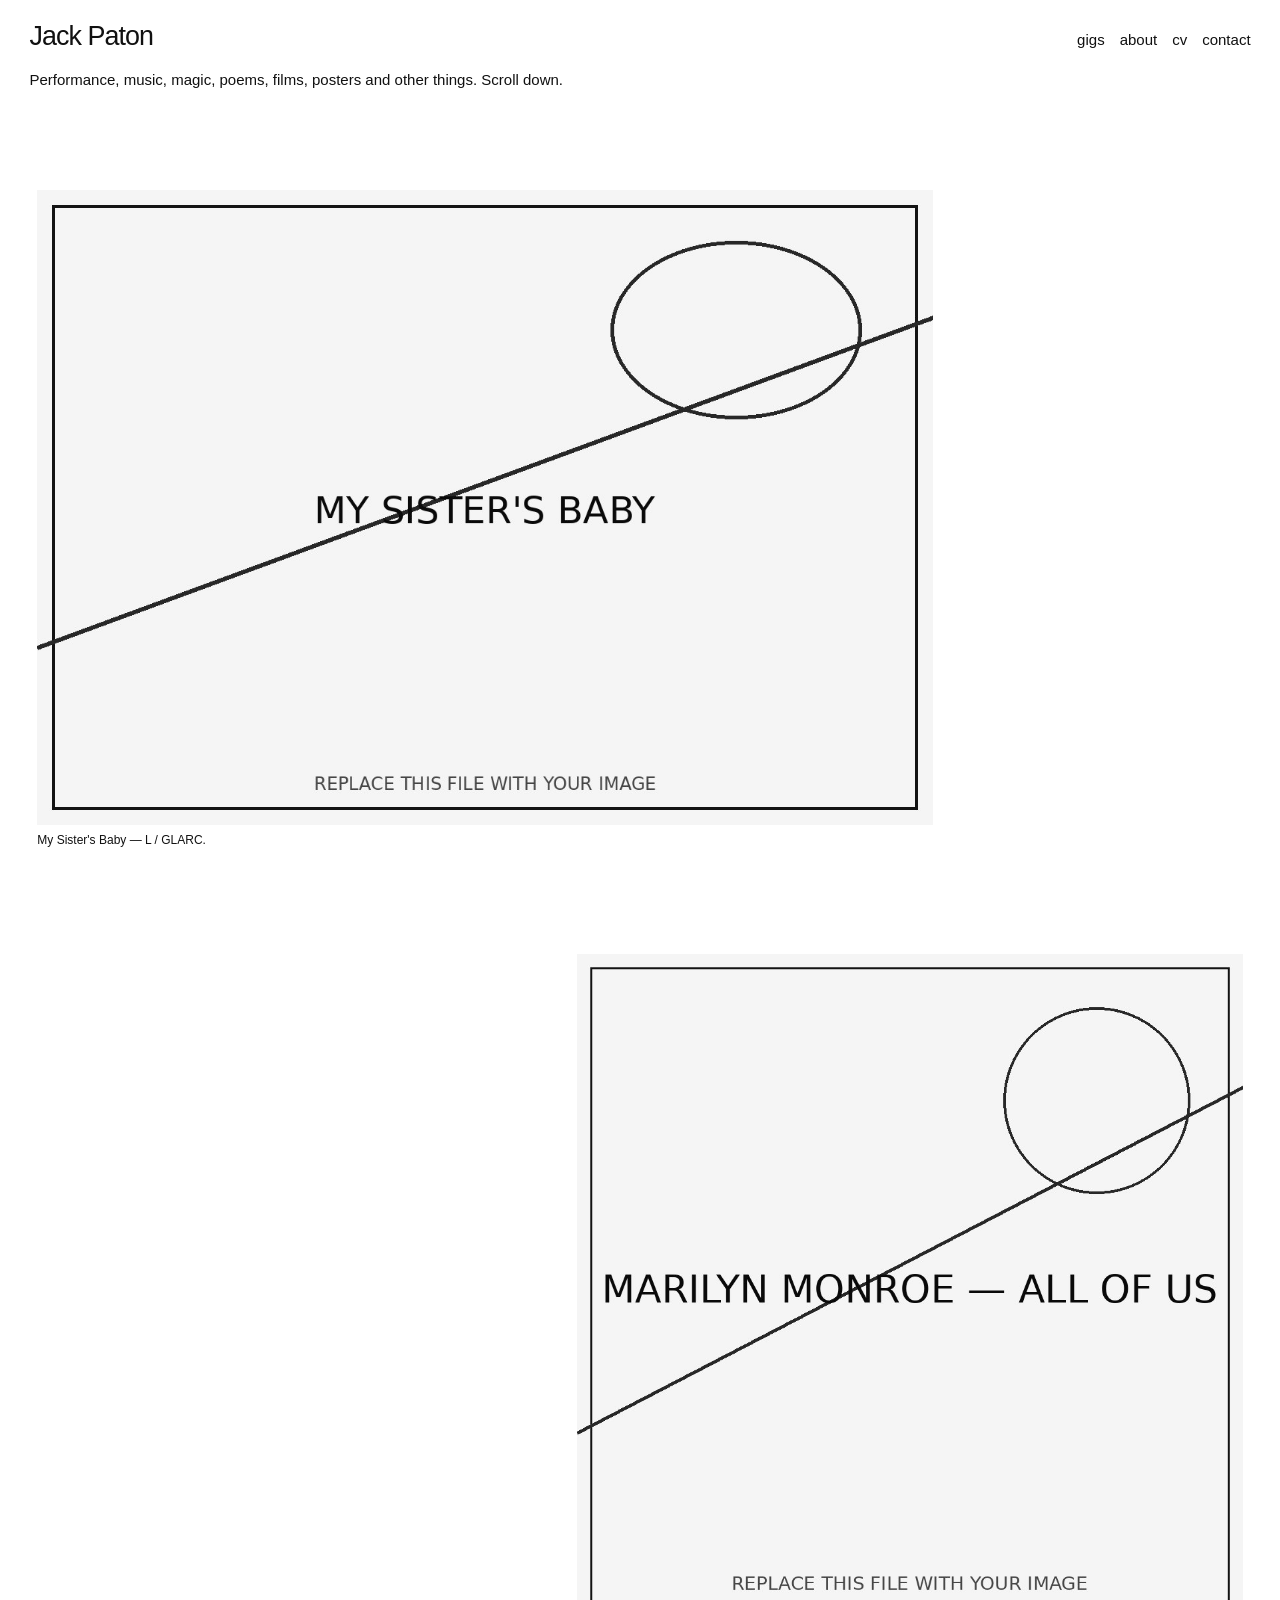
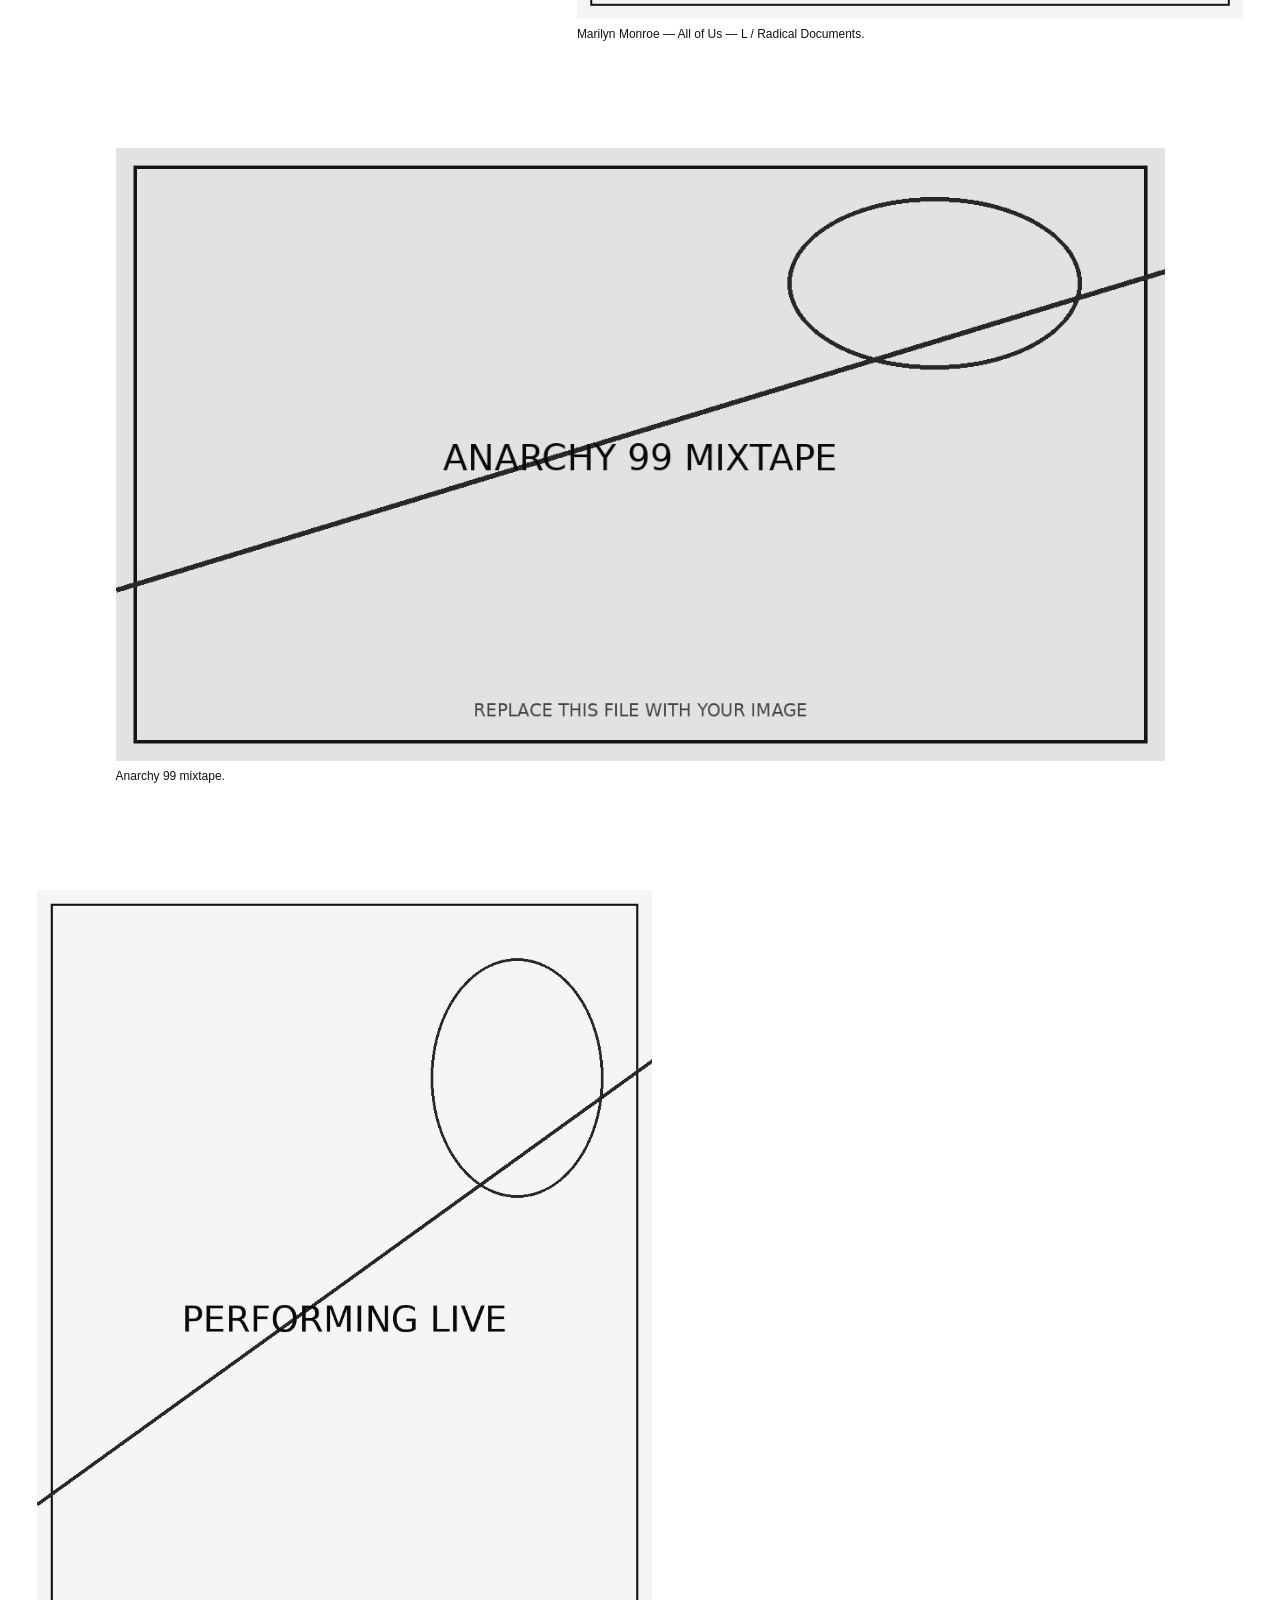
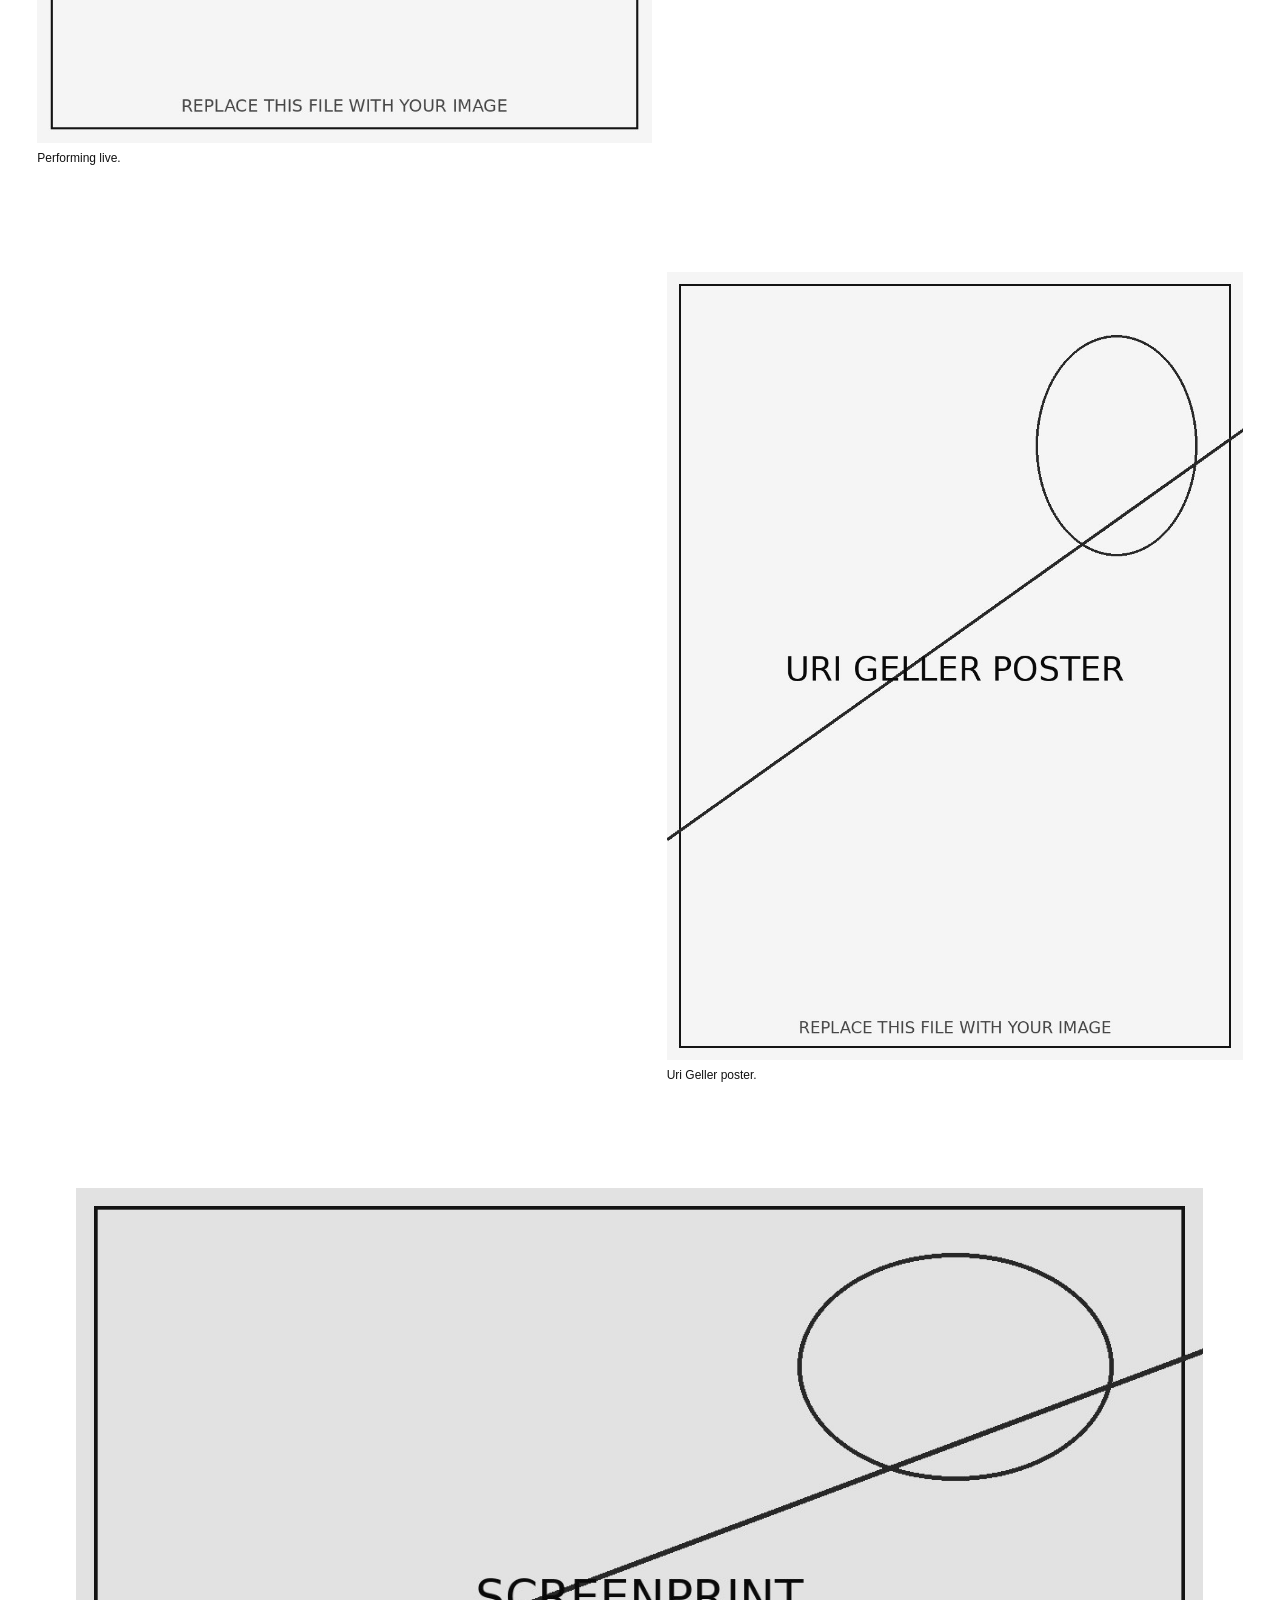
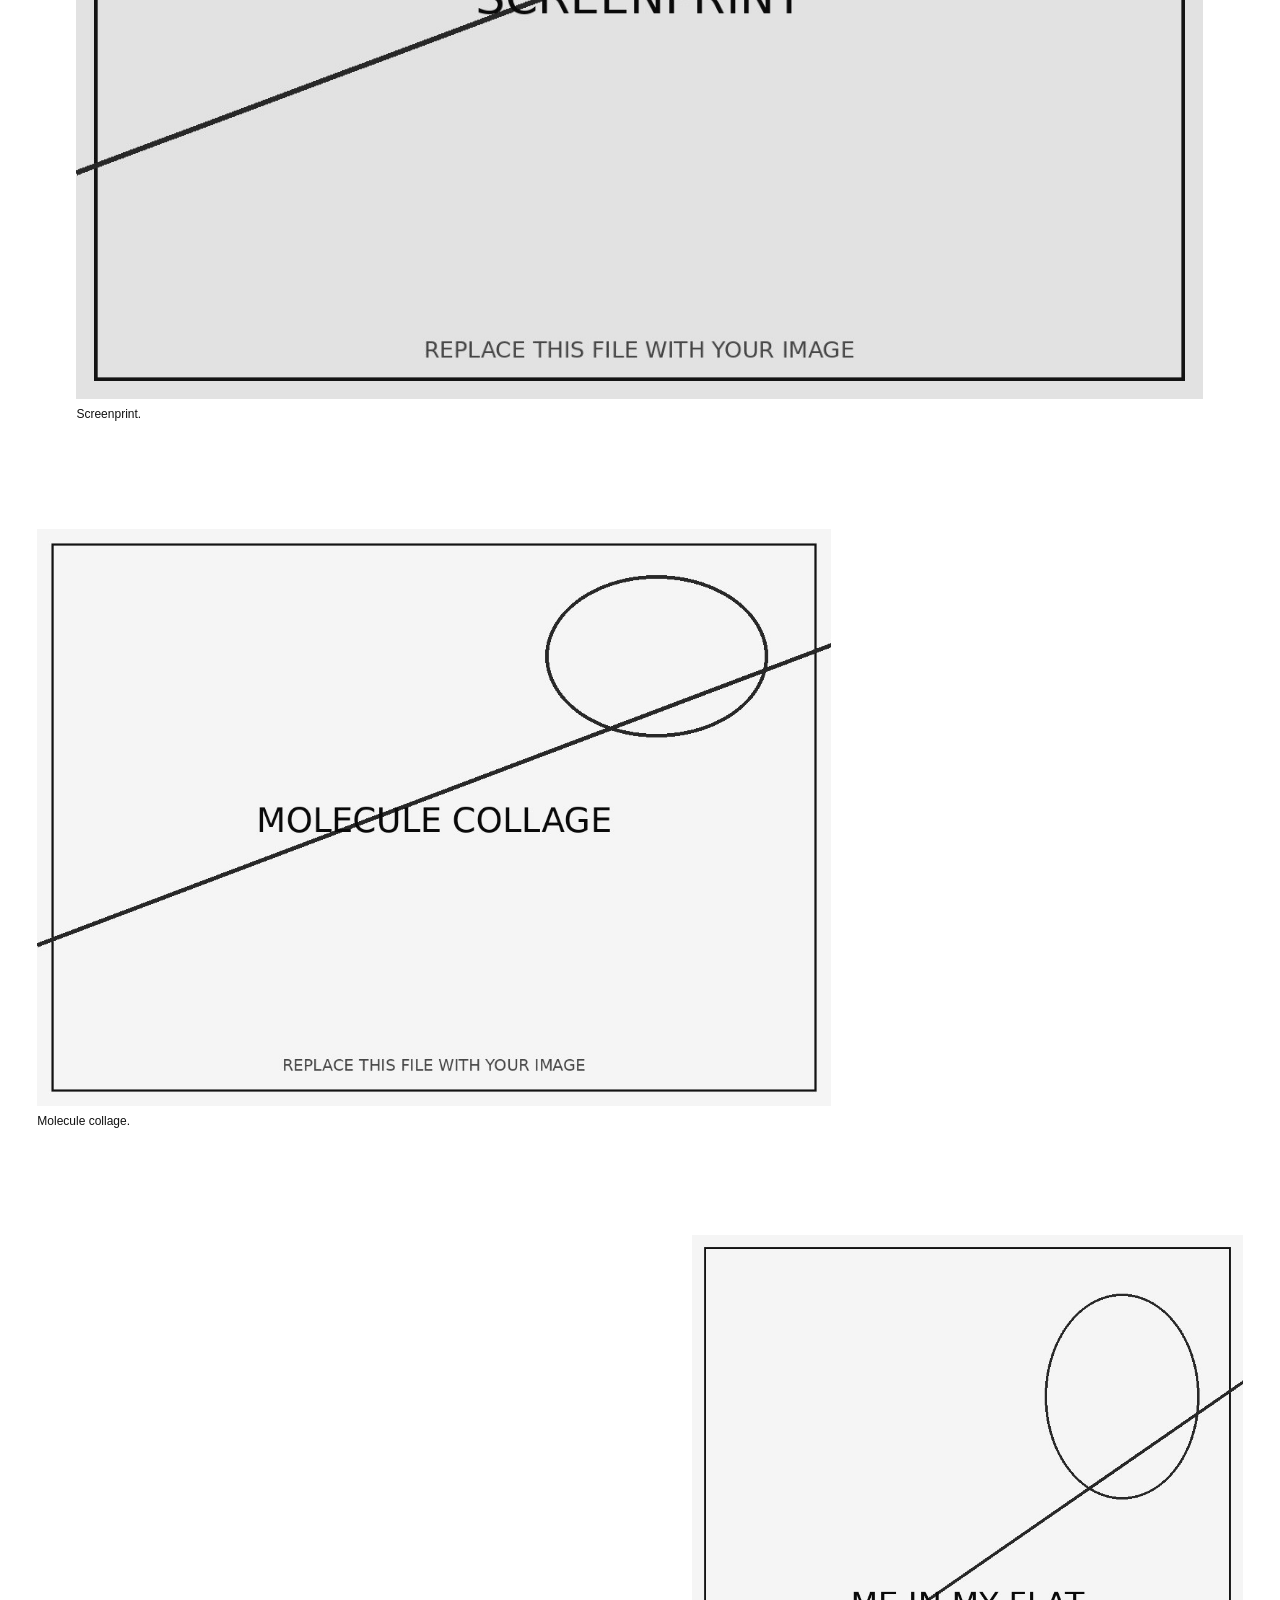
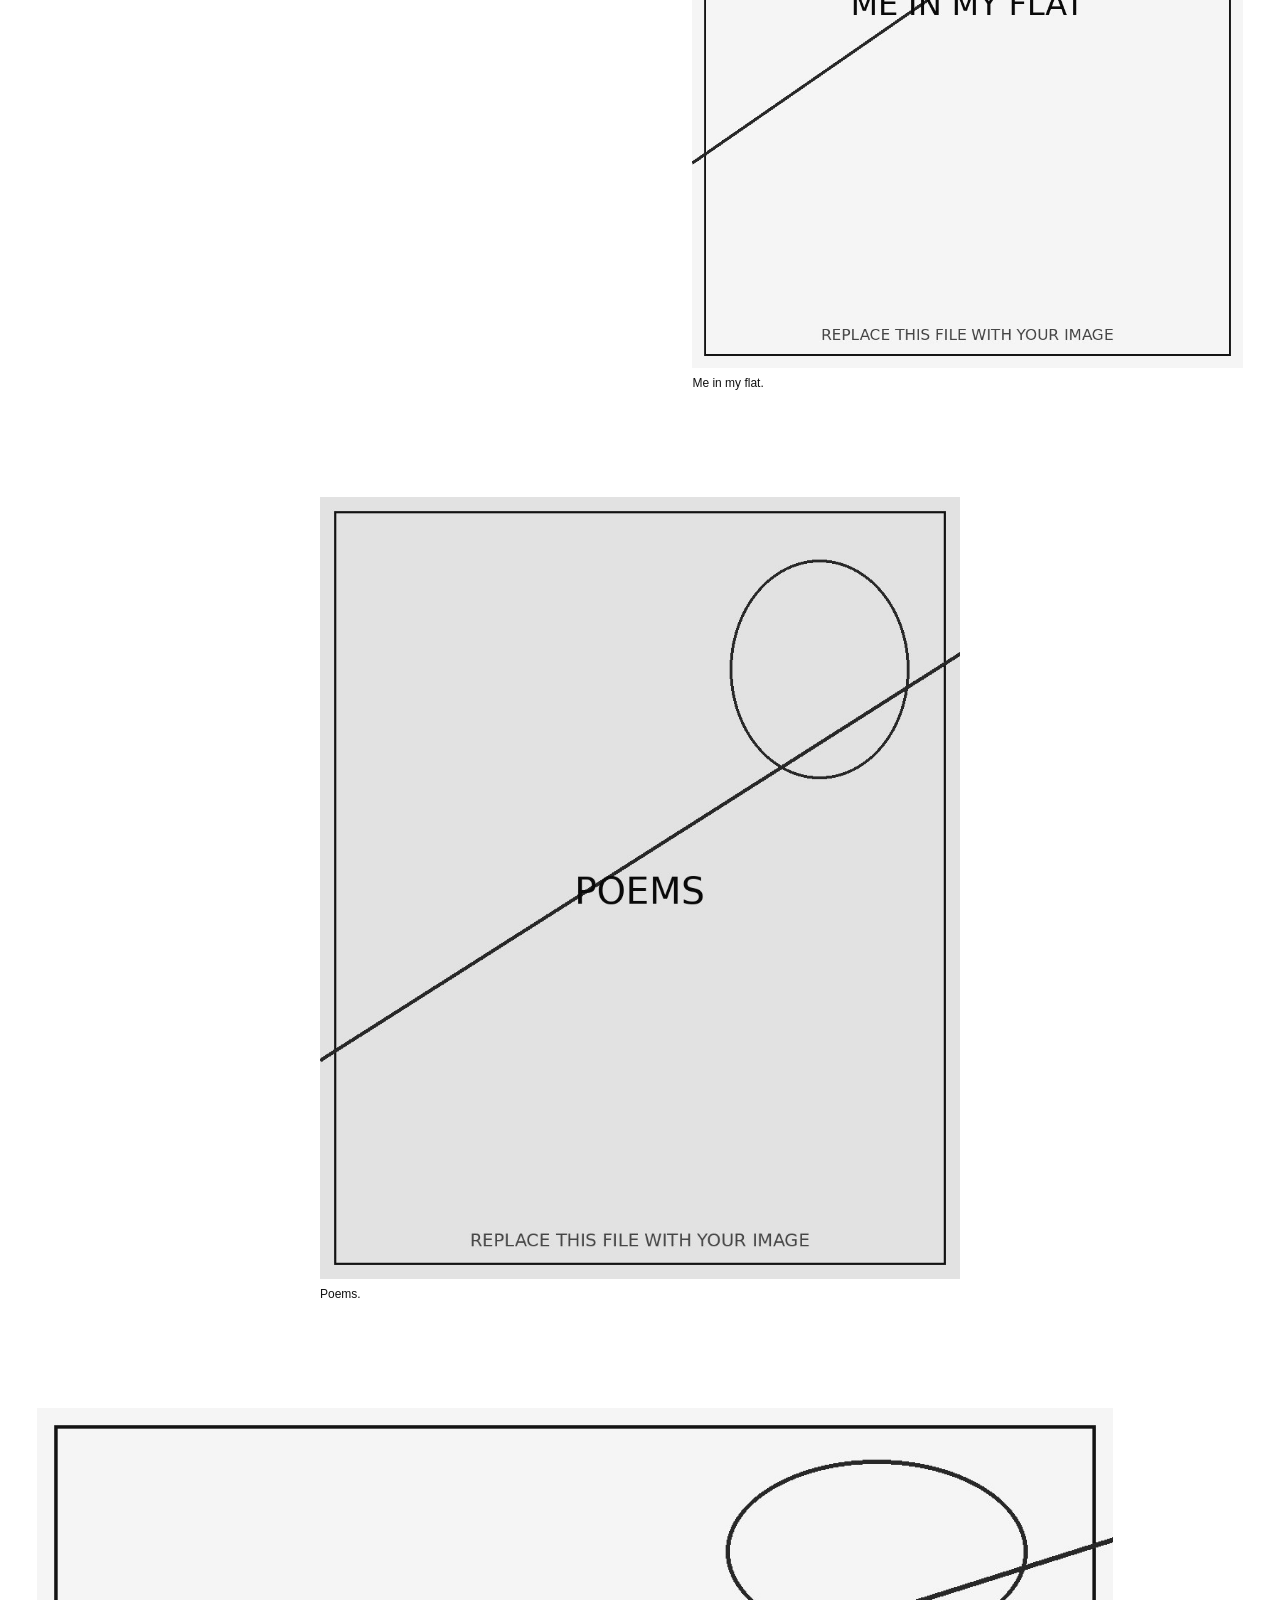
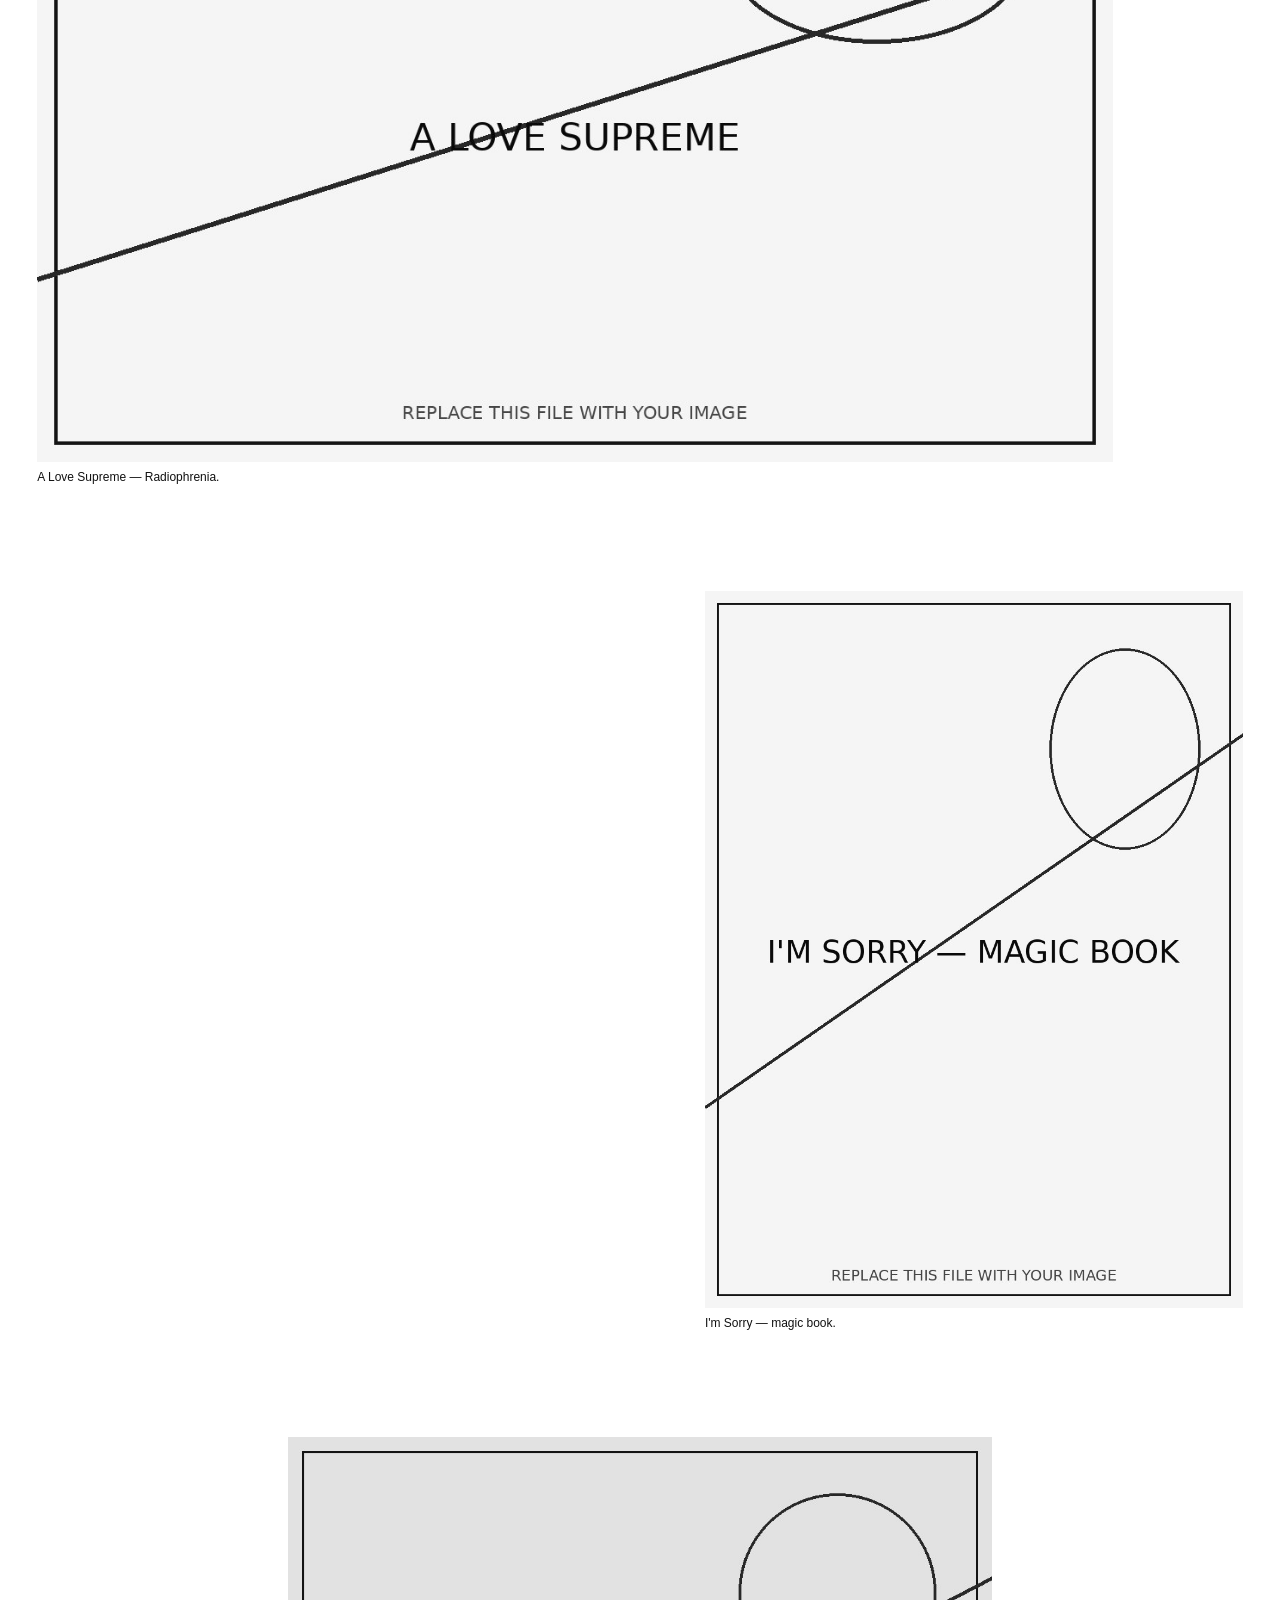
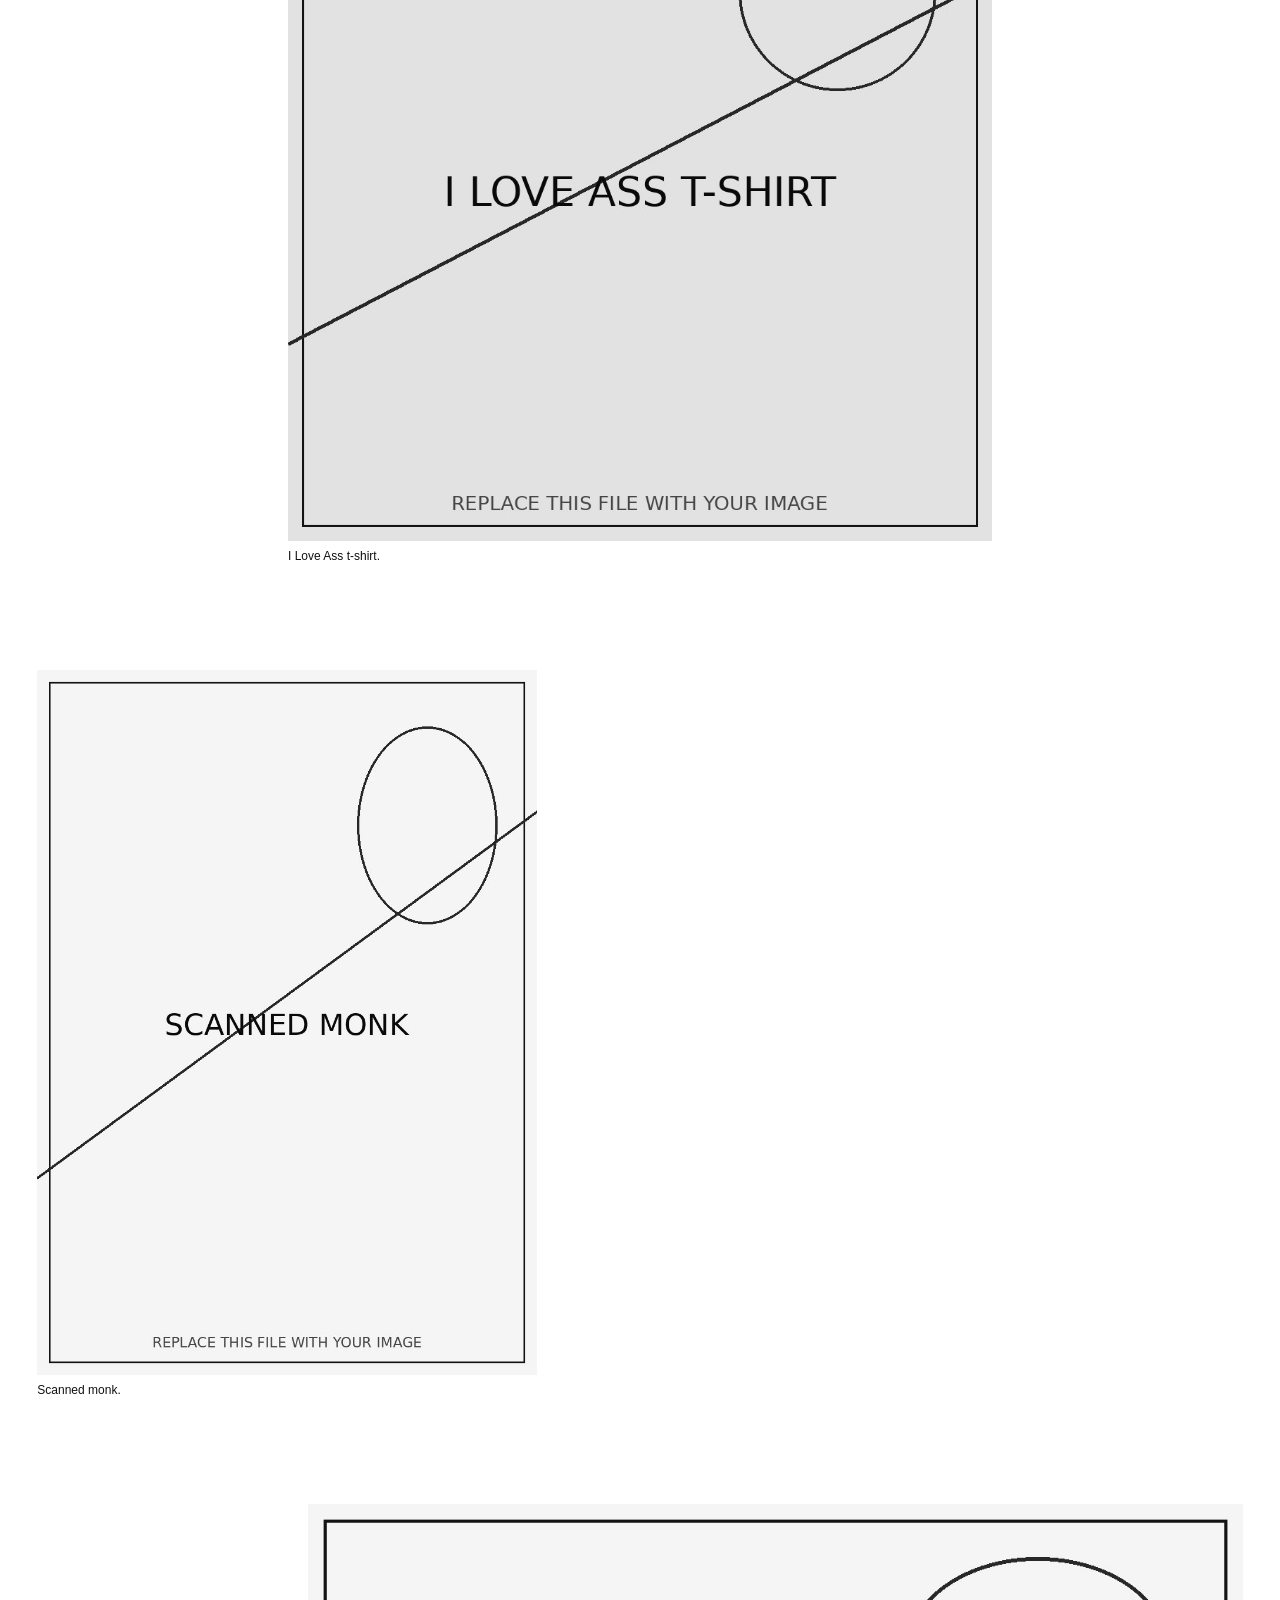
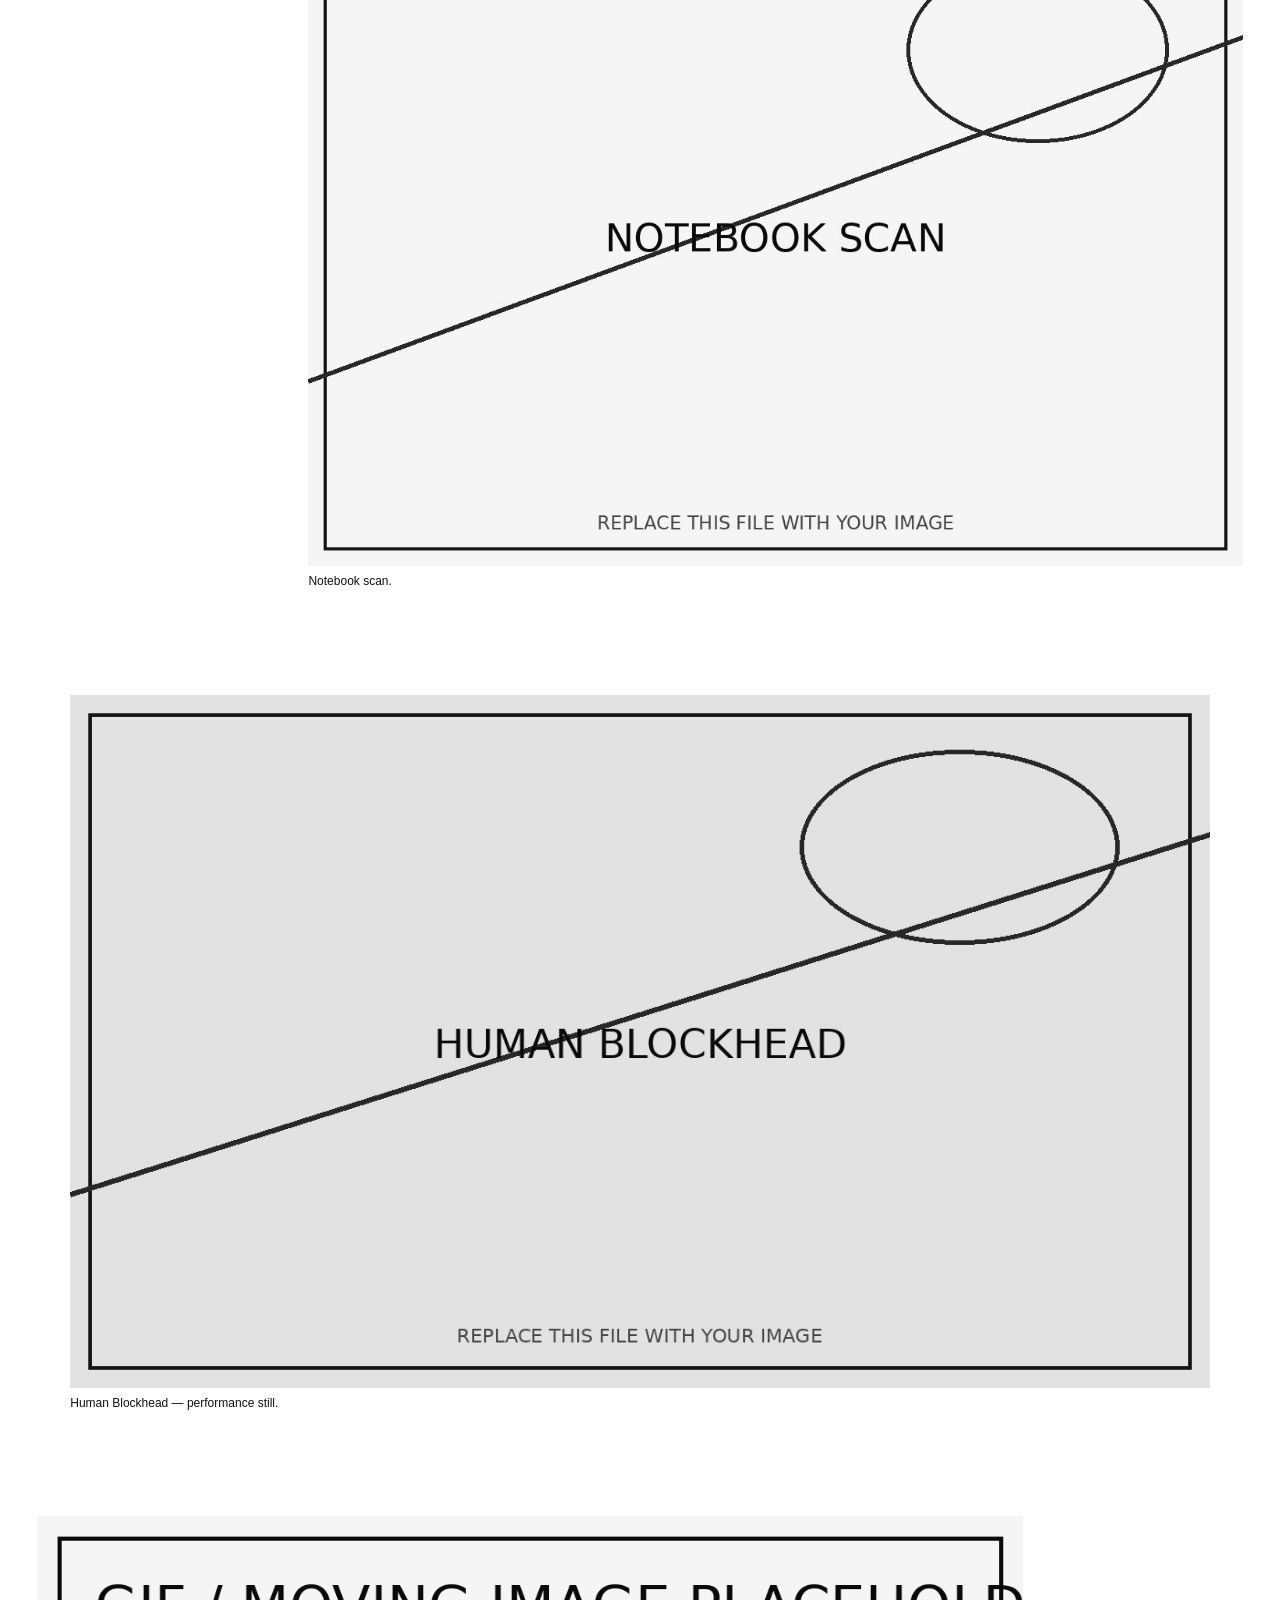
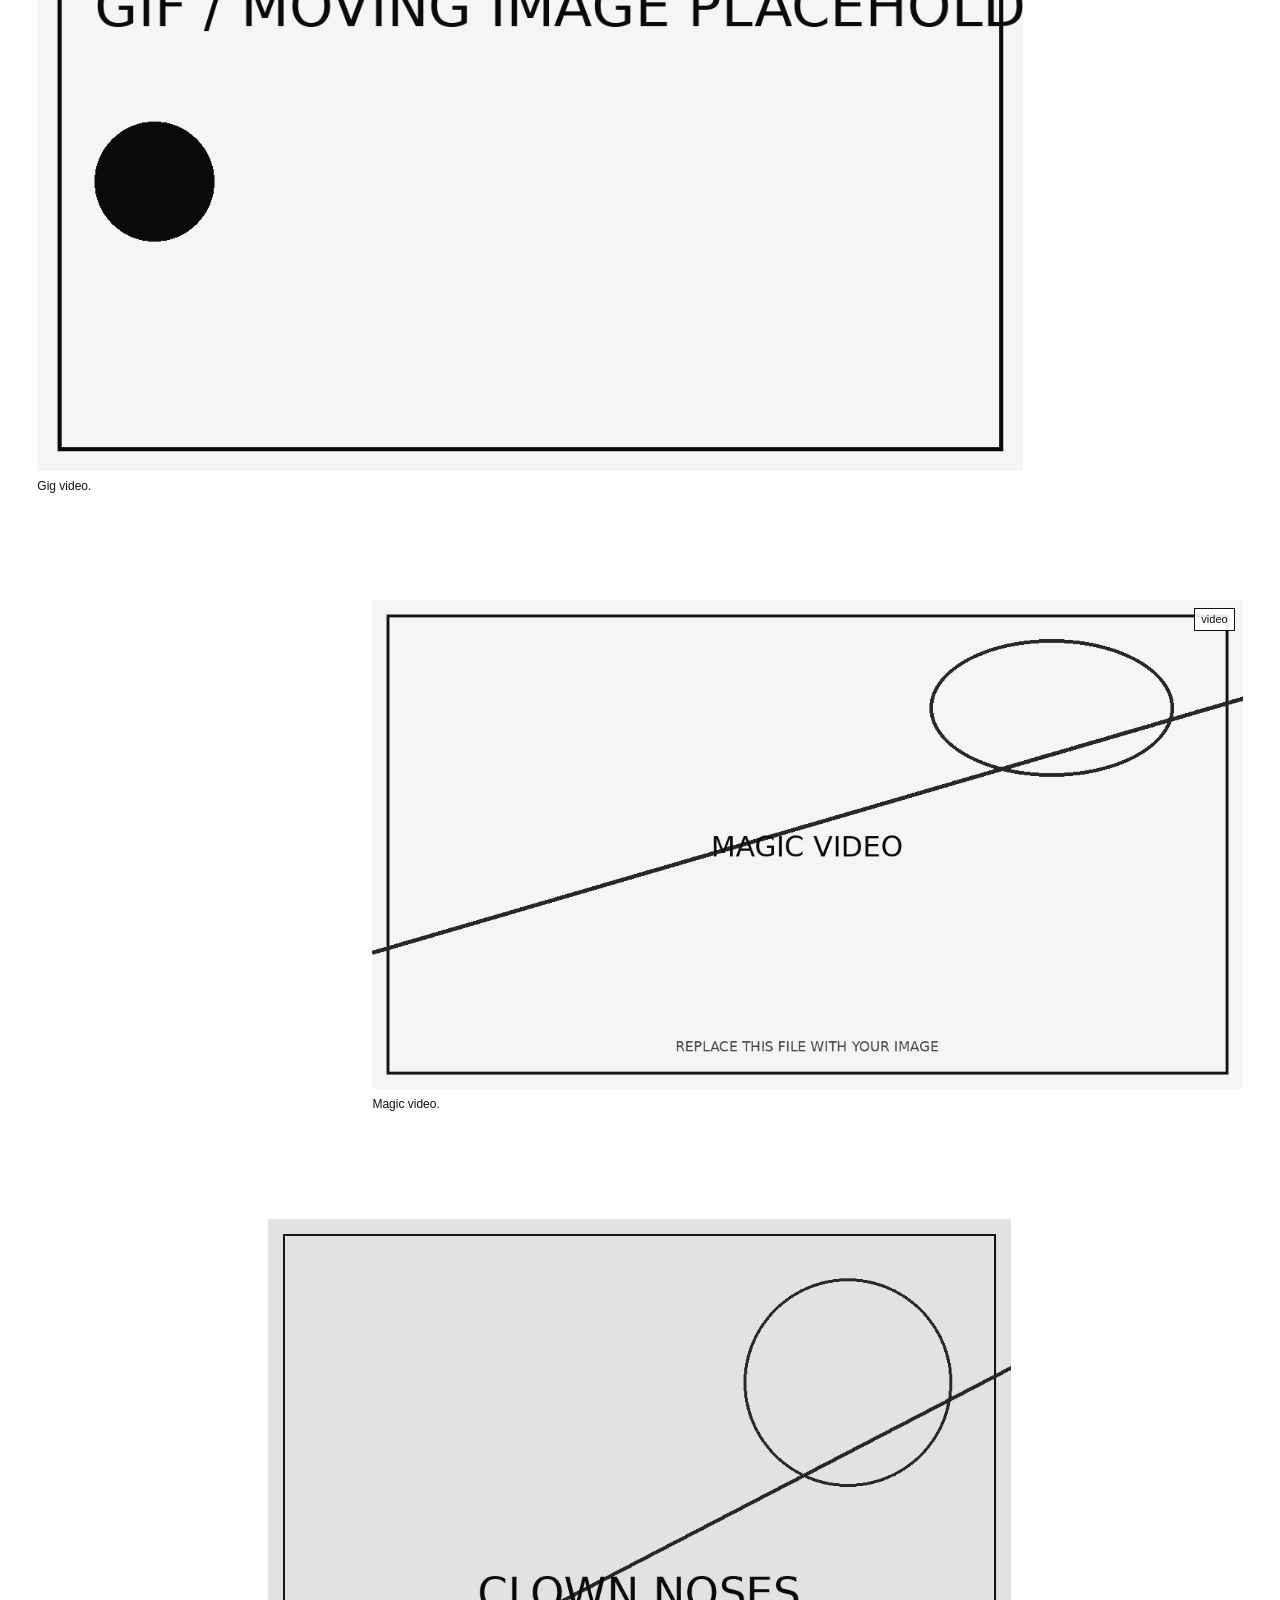
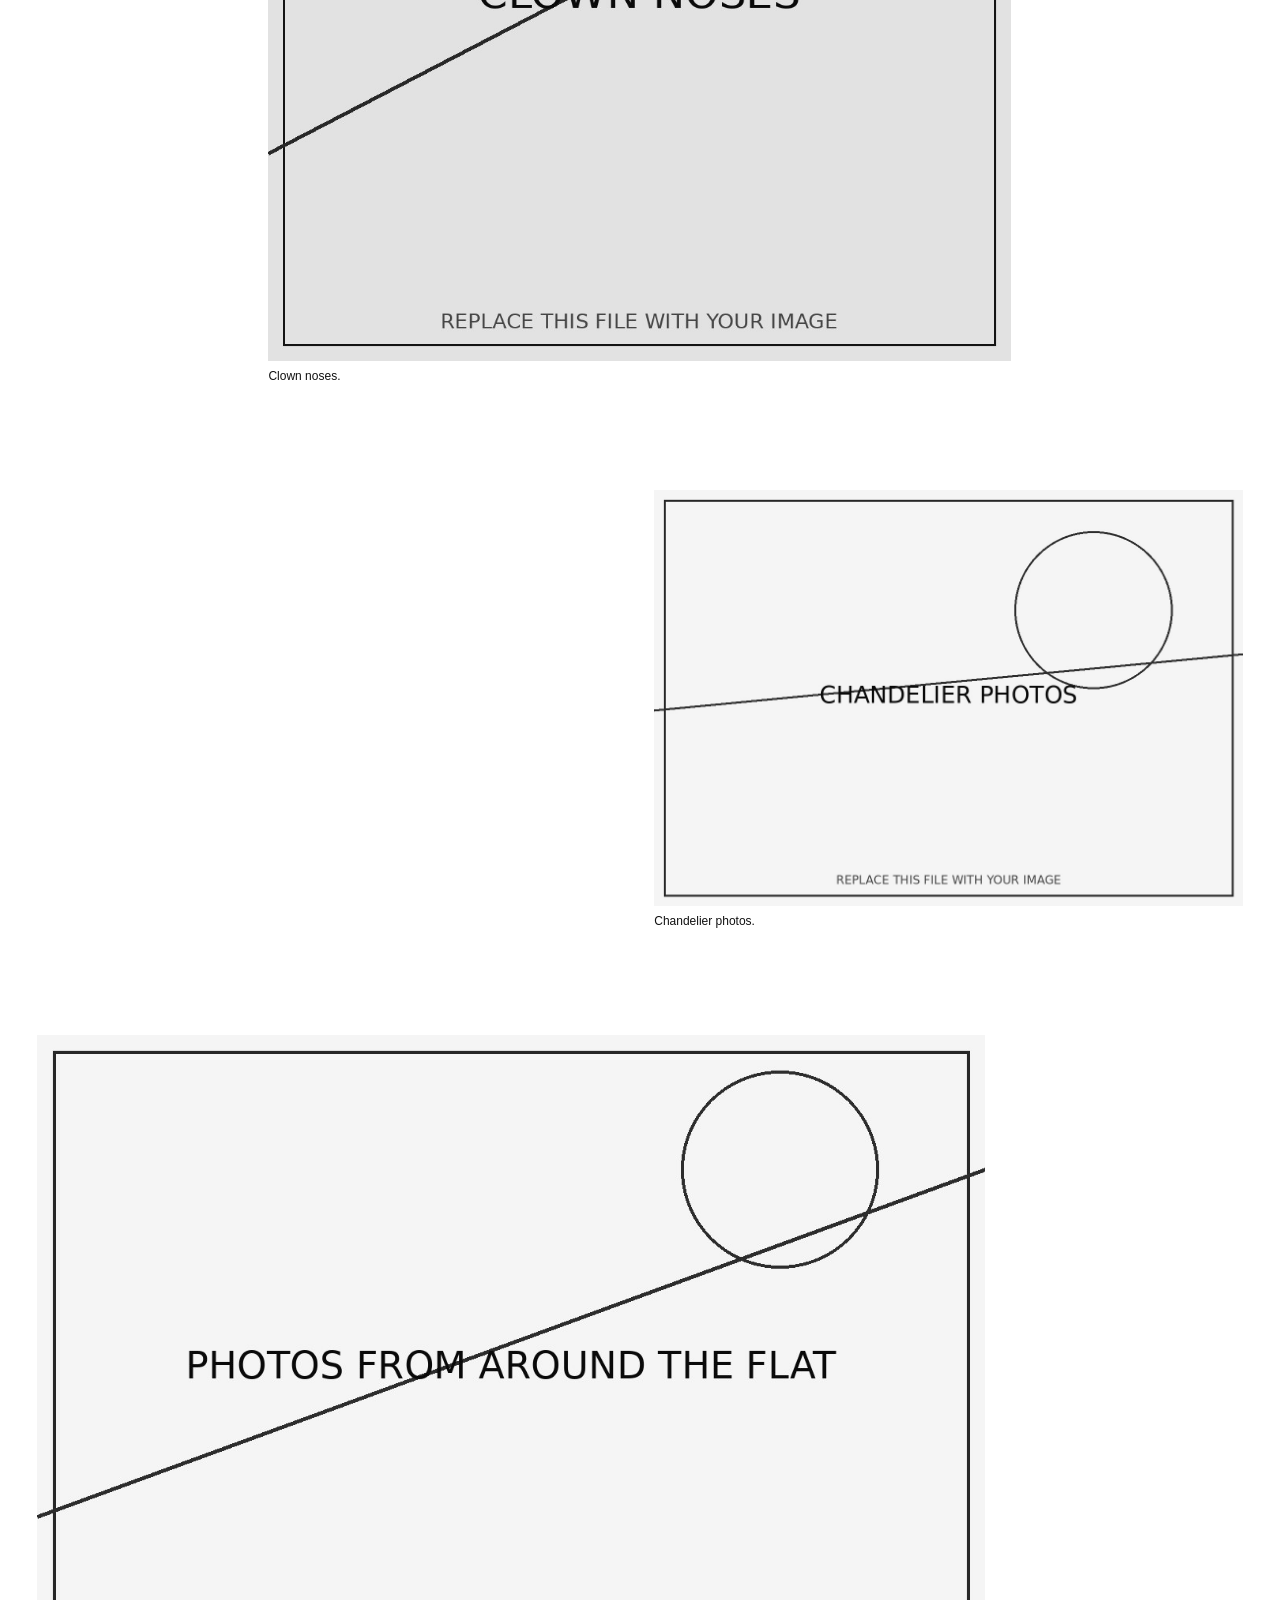
==== index.html @ 3c00ed08 "Add files via upload" ====
<!doctype html>
<html lang="en">
<head>
  <meta charset="utf-8">
  <meta name="viewport" content="width=device-width, initial-scale=1">
  <meta name="description" content="Jack Paton — performance, music, magic, images and printed matter.">
  <title>Jack Paton</title>
  <link rel="icon" href="assets/favicon.png">
  <link rel="stylesheet" href="styles.css">
</head>
<body id="top">
  <header class="site-head">
    <a class="site-name" href="index.html" aria-current="page">Jack Paton</a>
    <nav class="site-nav" aria-label="Main navigation">
      <a href="gigs.html">gigs</a>
      <a href="about.html">about</a>
      <a href="cv.html">cv</a>
      <a href="mailto:YOUR-EMAIL-HERE">contact</a>
    </nav>
  </header>

  <main>
    <section class="intro">
      <p>Performance, music, magic, poems, films, posters and other things. Scroll down.</p>
    </section>
    <section id="portfolio-canvas" class="portfolio-canvas" aria-label="Selected work"></section>
  </main>

  <footer class="footer"><span>© <span data-year></span> Jack Paton</span><a href="#top">back to top</a></footer>
  <script src="layout.js"></script>
  <script src="site.js"></script>
</body>
</html>
---- styles.css ----
:root {
  --paper: #fff;
  --ink: #111;
  --muted: #686868;
  --gutter: clamp(14px, 2.3vw, 34px);
}
* { box-sizing: border-box; }
html { scroll-behavior: smooth; }
body { margin:0; background:var(--paper); color:var(--ink); font-family:Arial,Helvetica,sans-serif; font-size:15px; line-height:1.35; }
a { color:inherit; text-decoration-thickness:1px; text-underline-offset:3px; }
a:hover { text-decoration-style:wavy; }
img { display:block; max-width:100%; height:auto; }
.site-head { display:flex; align-items:baseline; justify-content:space-between; gap:25px; padding:18px var(--gutter) 8px; }
.site-name { font-size:clamp(19px,2.1vw,31px); font-weight:400; text-decoration:none; letter-spacing:-.035em; white-space:nowrap; }
.site-nav { display:flex; flex-wrap:wrap; gap:8px 15px; justify-content:flex-end; }
.site-nav a { text-decoration:none; border-bottom:1px solid transparent; }
.site-nav a:hover,.site-nav a[aria-current="page"] { border-bottom-color:currentColor; }
.intro { padding:8px var(--gutter) 28px; max-width:650px; }
.intro p { margin:0; }
.portfolio-canvas { position:relative; width:100%; height:calc(var(--design-ratio) * 100cqw); container-type:inline-size; overflow:hidden; }
.placed-work { position:absolute; left:var(--x); top:var(--y); width:var(--w); }
.placed-work figure { margin:0; position:relative; }
.placed-work img { width:100%; }
.placed-work figcaption { margin-top:7px; font-size:12px; max-width:560px; }
.work-link { display:block; text-decoration:none; }
.work-link:hover figcaption { text-decoration:underline; text-decoration-style:wavy; }
.hover-swap { position:relative; }
.hover-swap .hover { position:absolute; inset:0; opacity:0; transition:opacity .01s linear; }
.hover-swap:hover .hover,.hover-swap.is-tapped .hover { opacity:1; }
.media-badge { position:absolute; right:8px; top:8px; background:rgba(255,255,255,.9); border:1px solid currentColor; padding:3px 6px; font-size:11px; }
.page { padding:clamp(30px,7vw,95px) var(--gutter) 100px; max-width:1000px; }
.page h1 { font-size:clamp(38px,8vw,110px); font-weight:400; letter-spacing:-.06em; line-height:.84; margin:0 0 60px; }
.page h2 { font-size:18px; font-weight:400; margin:55px 0 15px; }
.page p { max-width:690px; }
.page .large { font-size:clamp(21px,3vw,37px); line-height:1.12; letter-spacing:-.025em; }
.gig-list { margin:0; padding:0; list-style:none; border-top:1px solid var(--ink); }
.gig-list li { display:grid; grid-template-columns:minmax(95px,.65fr) minmax(170px,1.5fr) minmax(130px,1fr); gap:12px; padding:10px 0; border-bottom:1px solid var(--ink); }
.gig-list .note { color:var(--muted); }
.empty { font-style:italic; }
.cv { max-width:790px; }
.cv-section { display:grid; grid-template-columns:160px 1fr; gap:28px; margin-bottom:38px; }
.cv-section h2 { margin:0; }
.cv-section ul { list-style:none; margin:0; padding:0; }
.cv-section li { margin-bottom:10px; }
.cv-section strong { font-weight:400; }
.footer { padding:30px var(--gutter) 45px; display:flex; justify-content:space-between; gap:20px; color:var(--muted); font-size:12px; }
@media (max-width:700px) {
  .site-head { align-items:flex-start; }
  .site-nav { max-width:190px; }
  .portfolio-canvas { height:auto !important; container-type:normal; padding:10px var(--gutter) 60px; overflow:visible; }
  .placed-work { position:relative; left:auto !important; top:auto !important; width:min(100%, 94vw) !important; margin:0 0 70px; z-index:auto !important; }
  .gig-list li { grid-template-columns:90px 1fr; }
  .gig-list li span:last-child { grid-column:2; }
  .cv-section { grid-template-columns:1fr; gap:12px; }
}
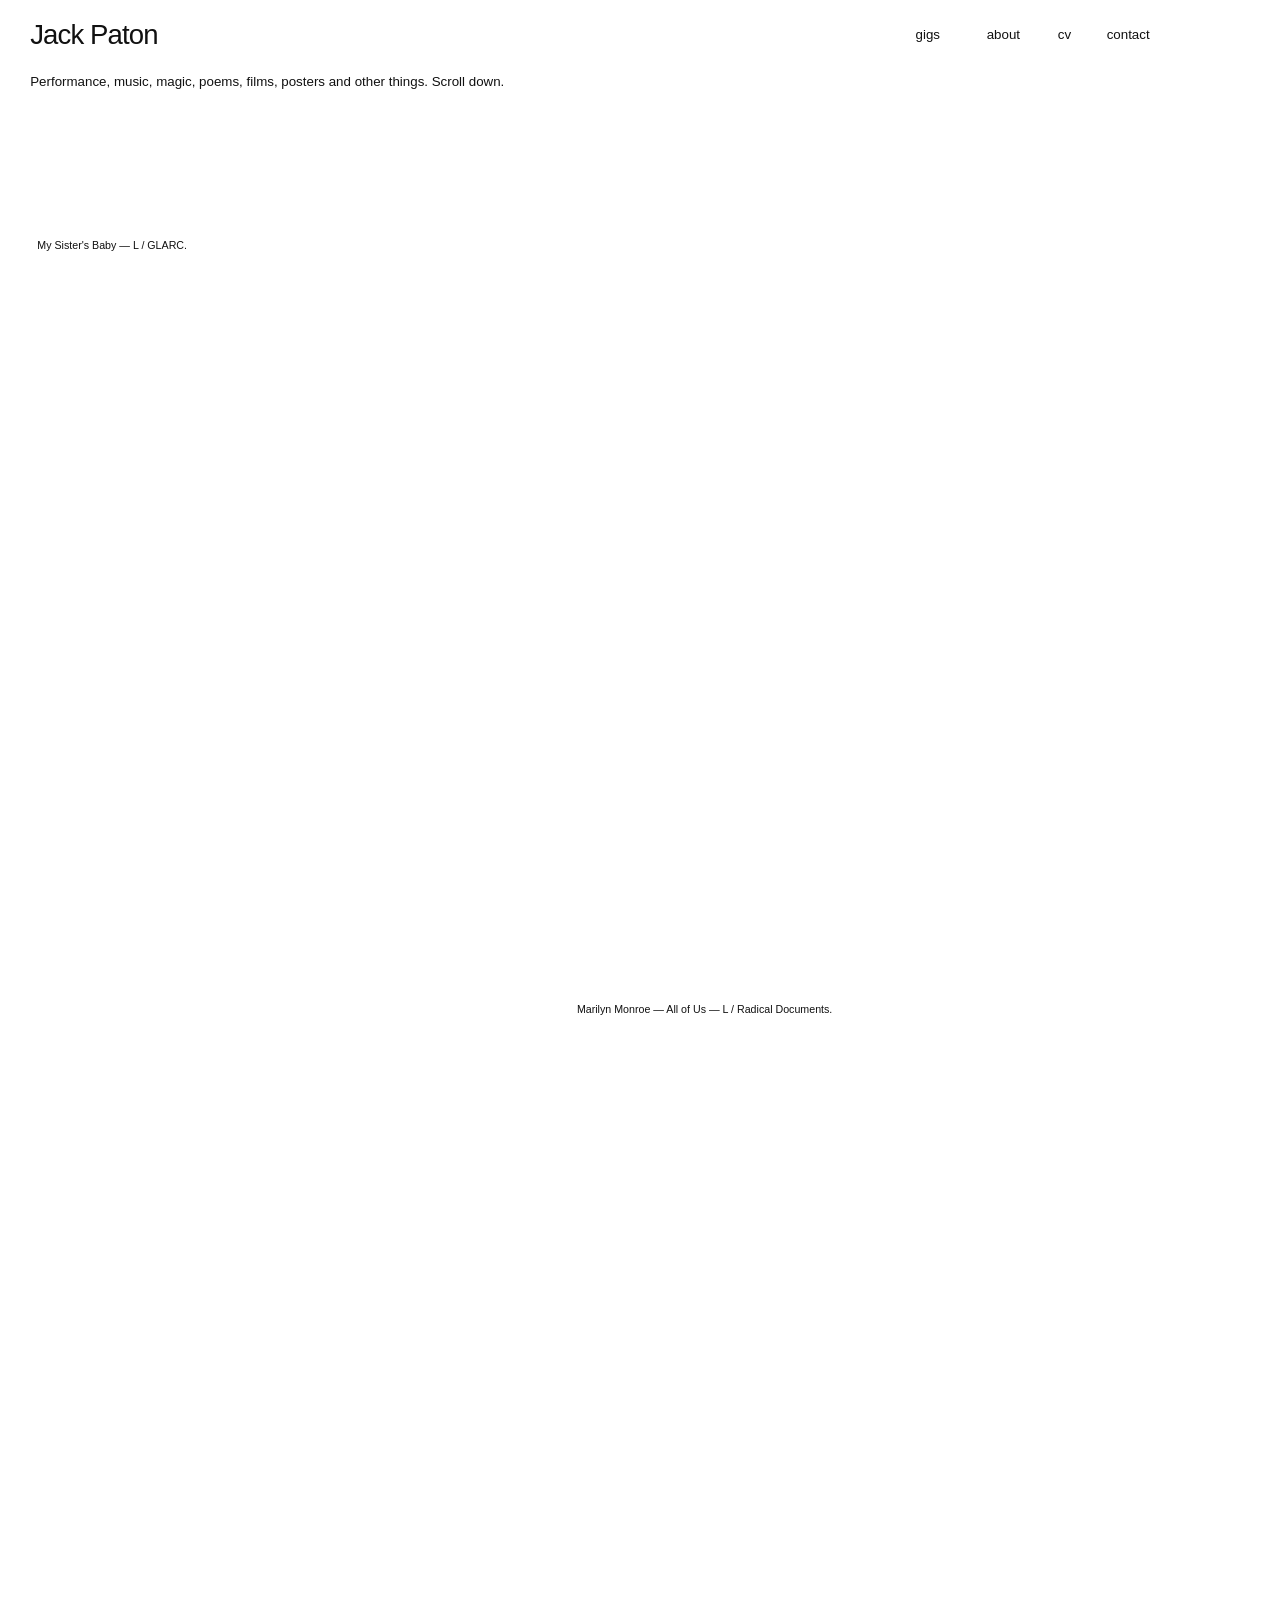
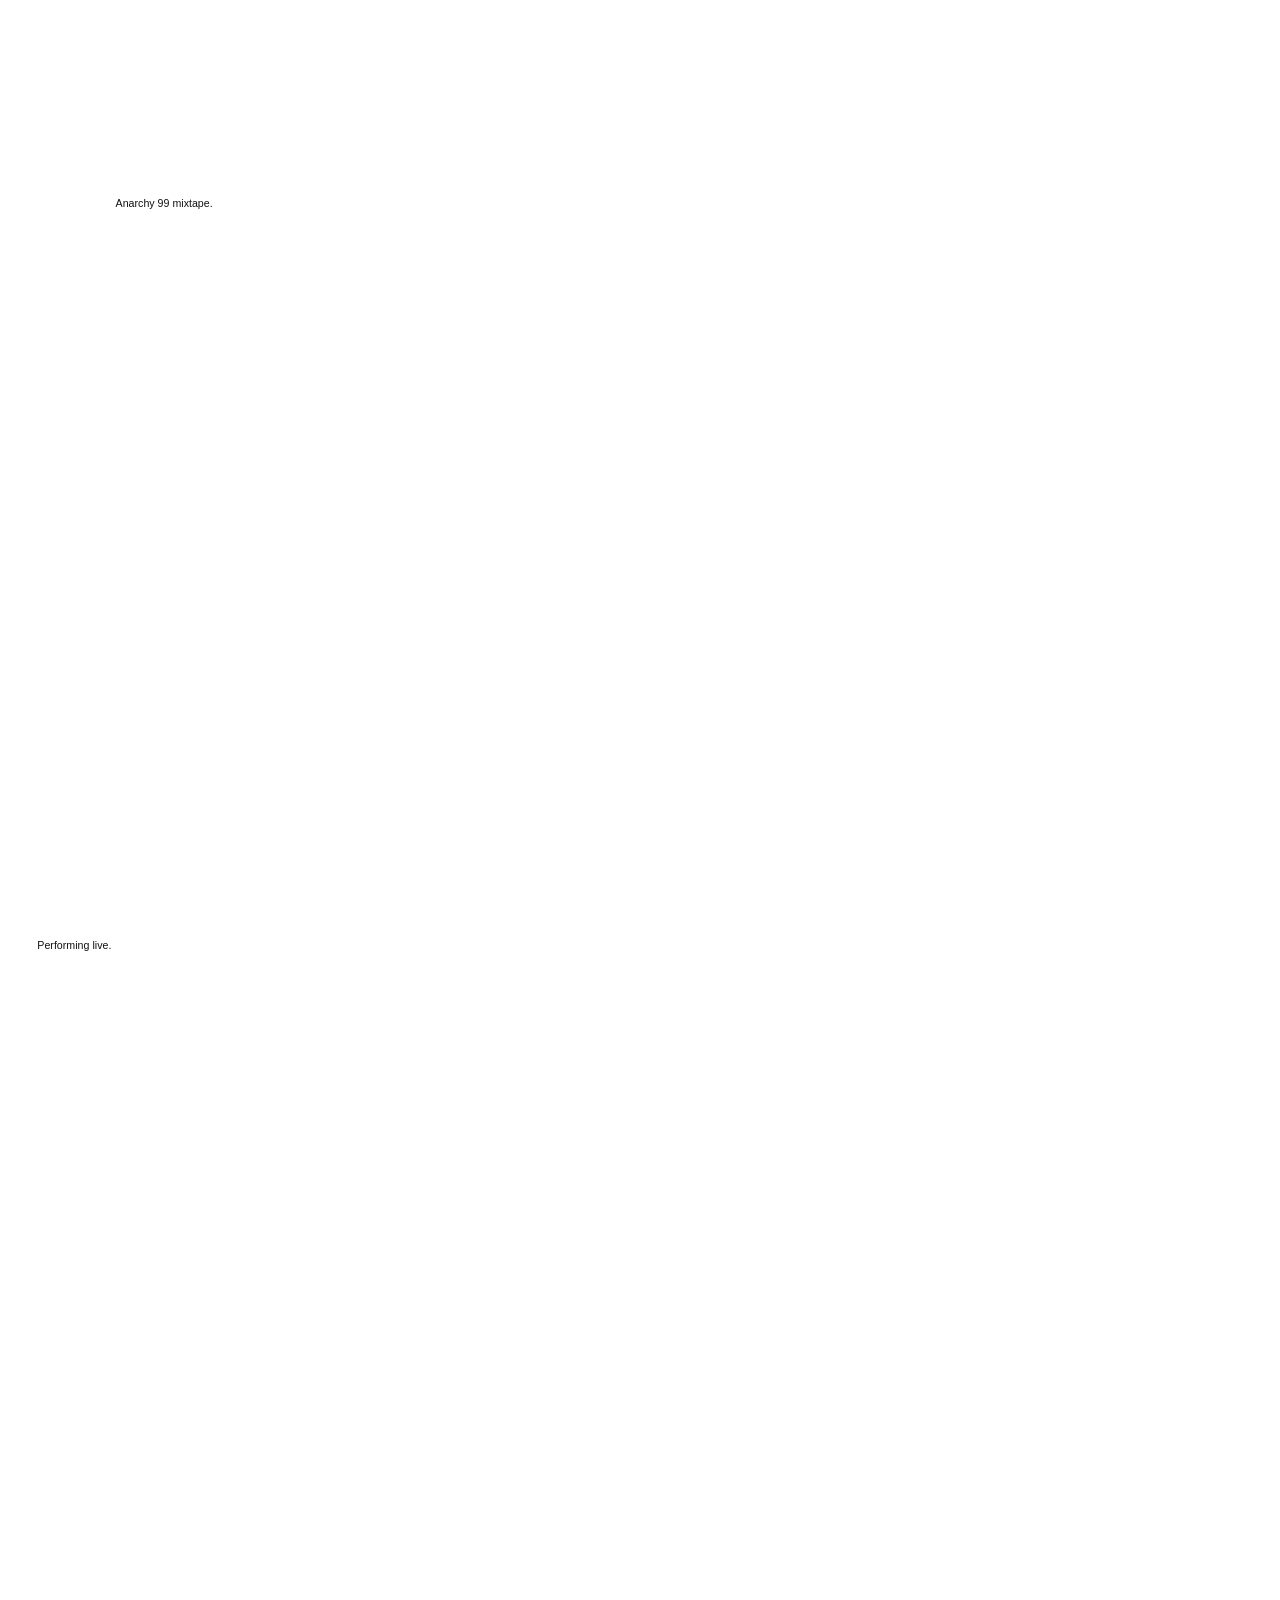
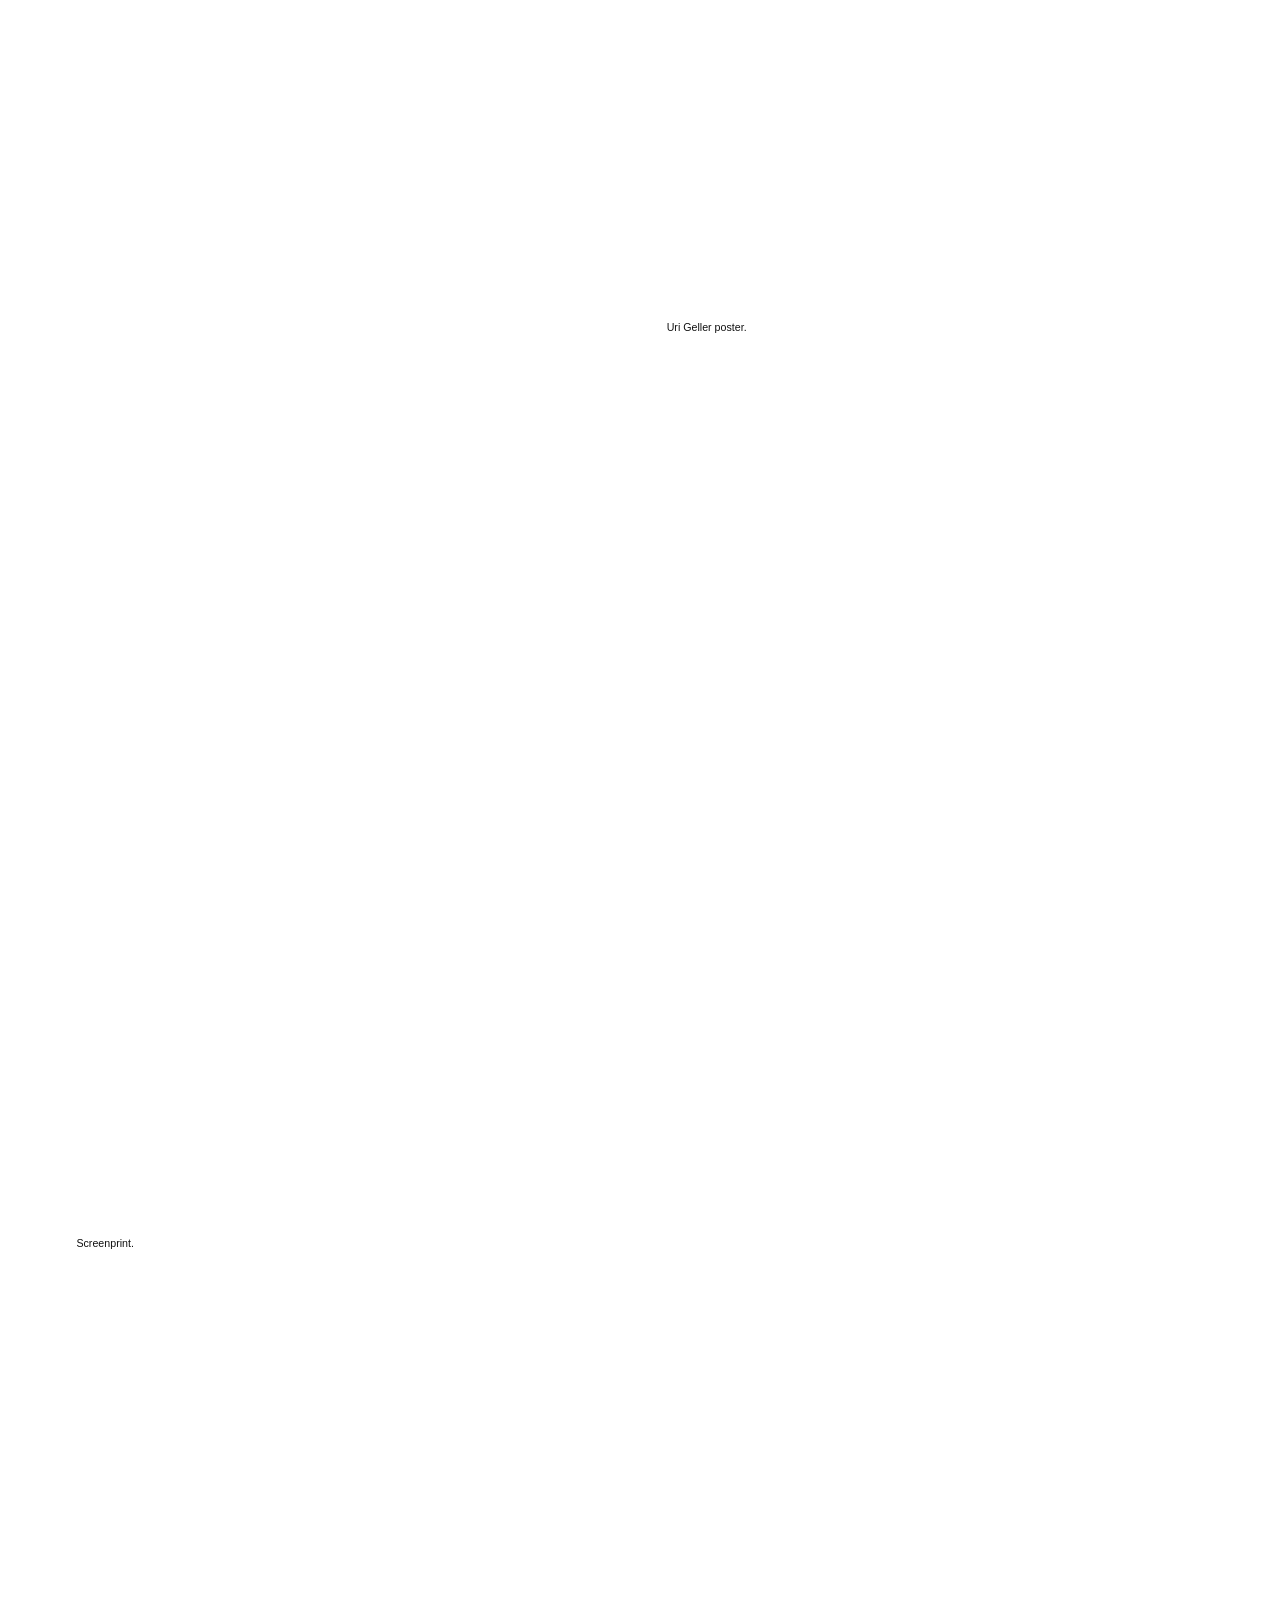
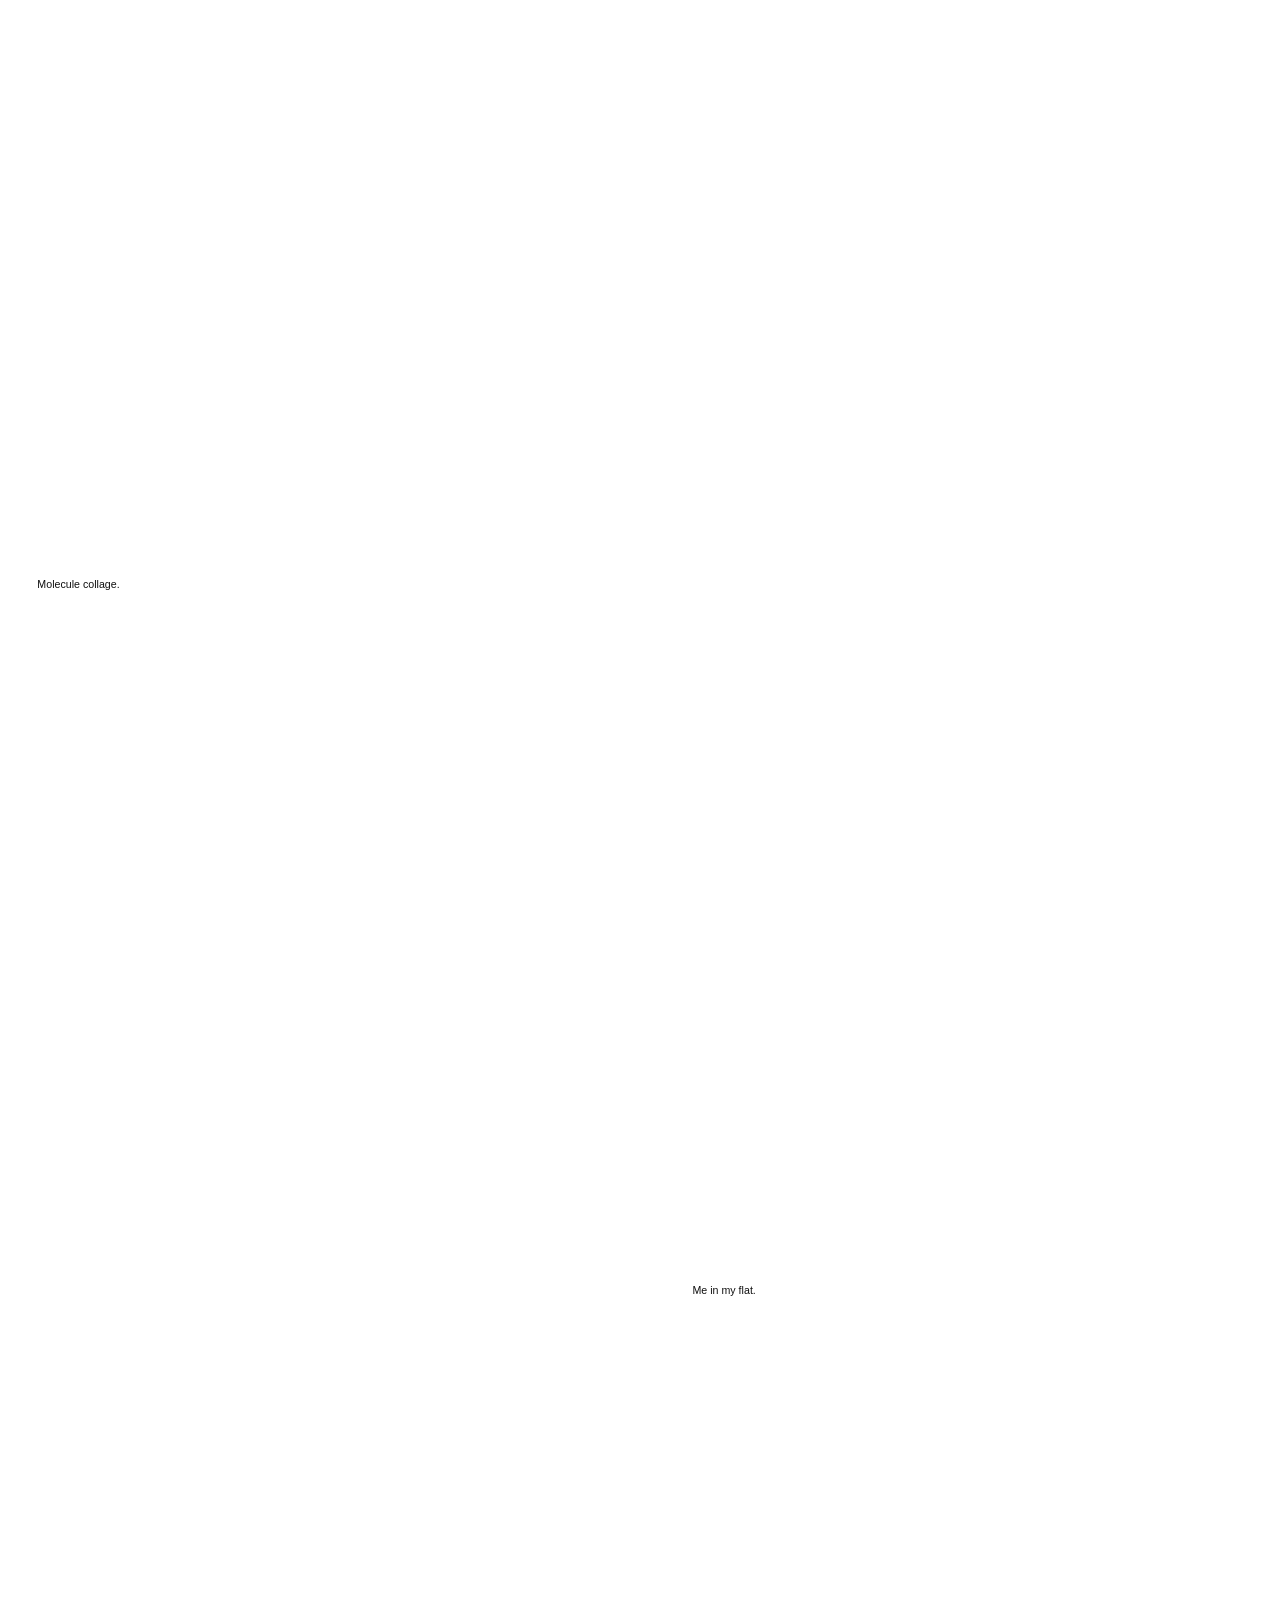
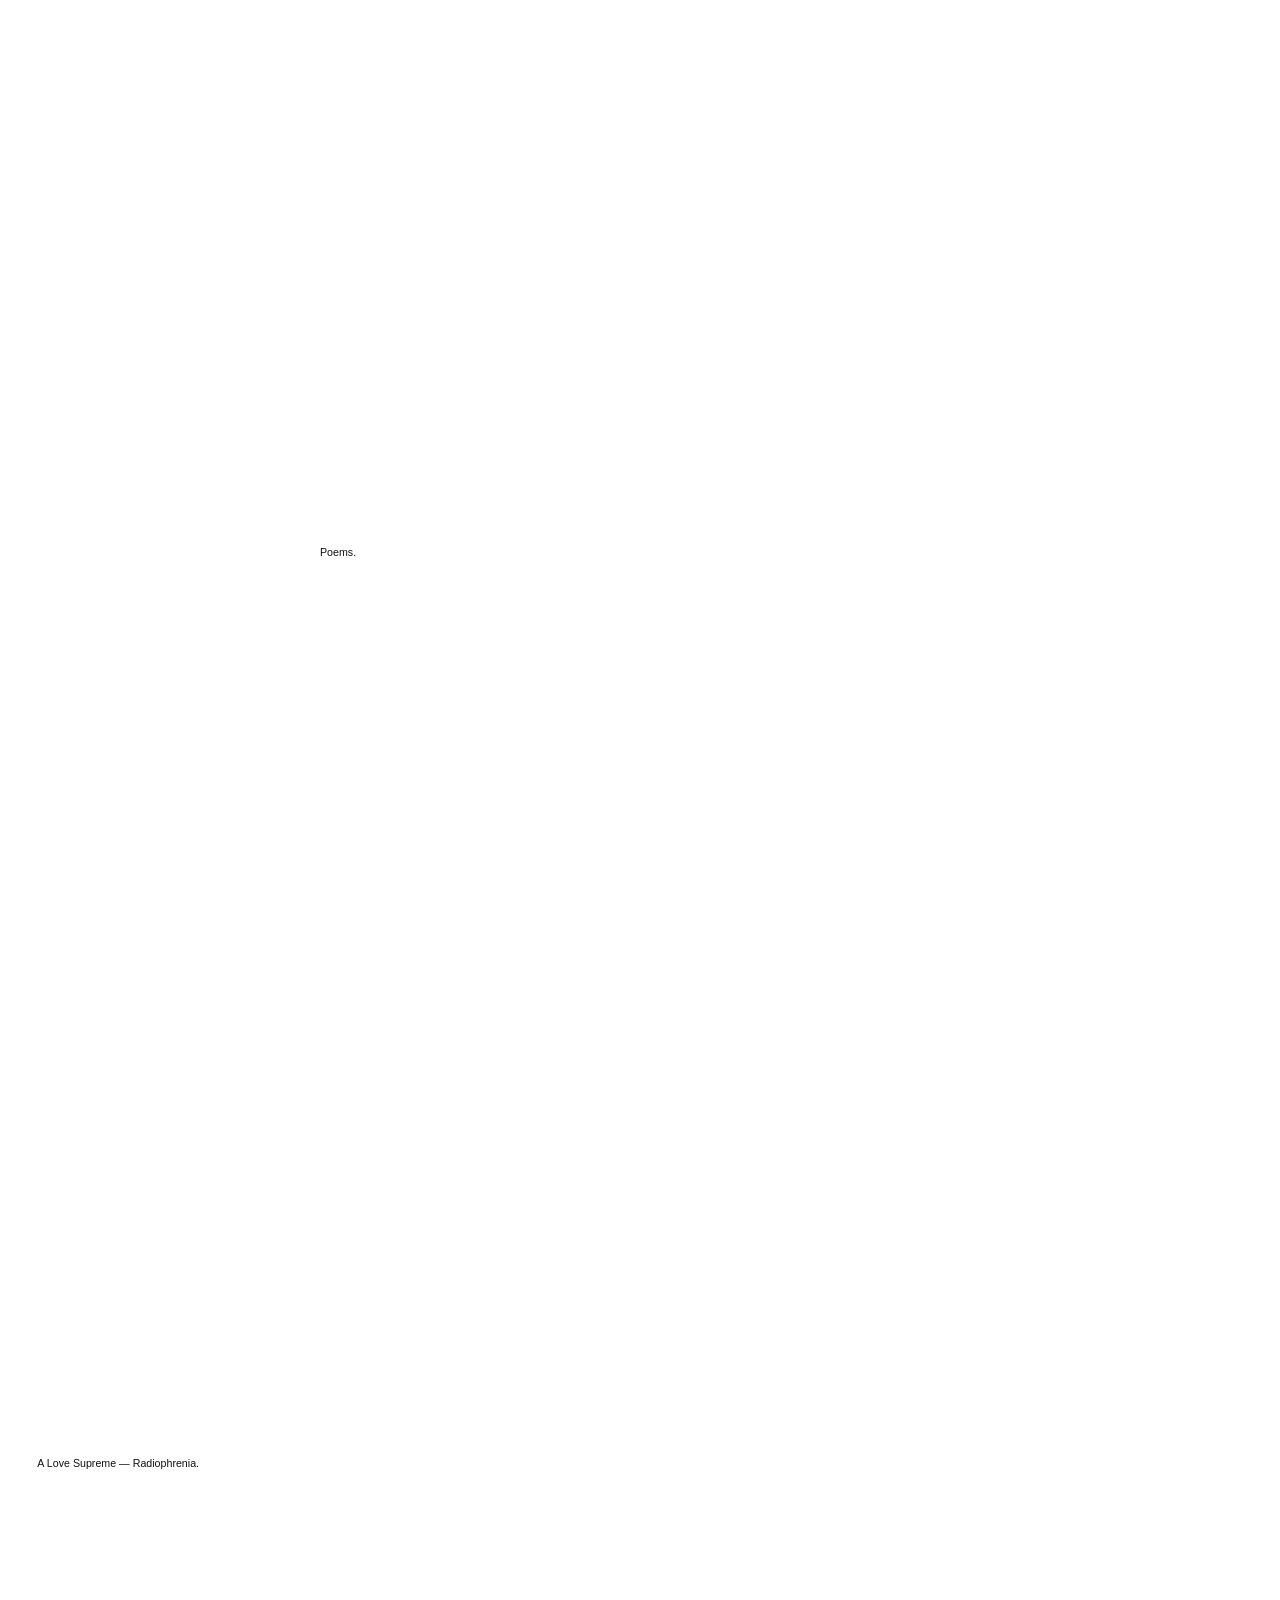
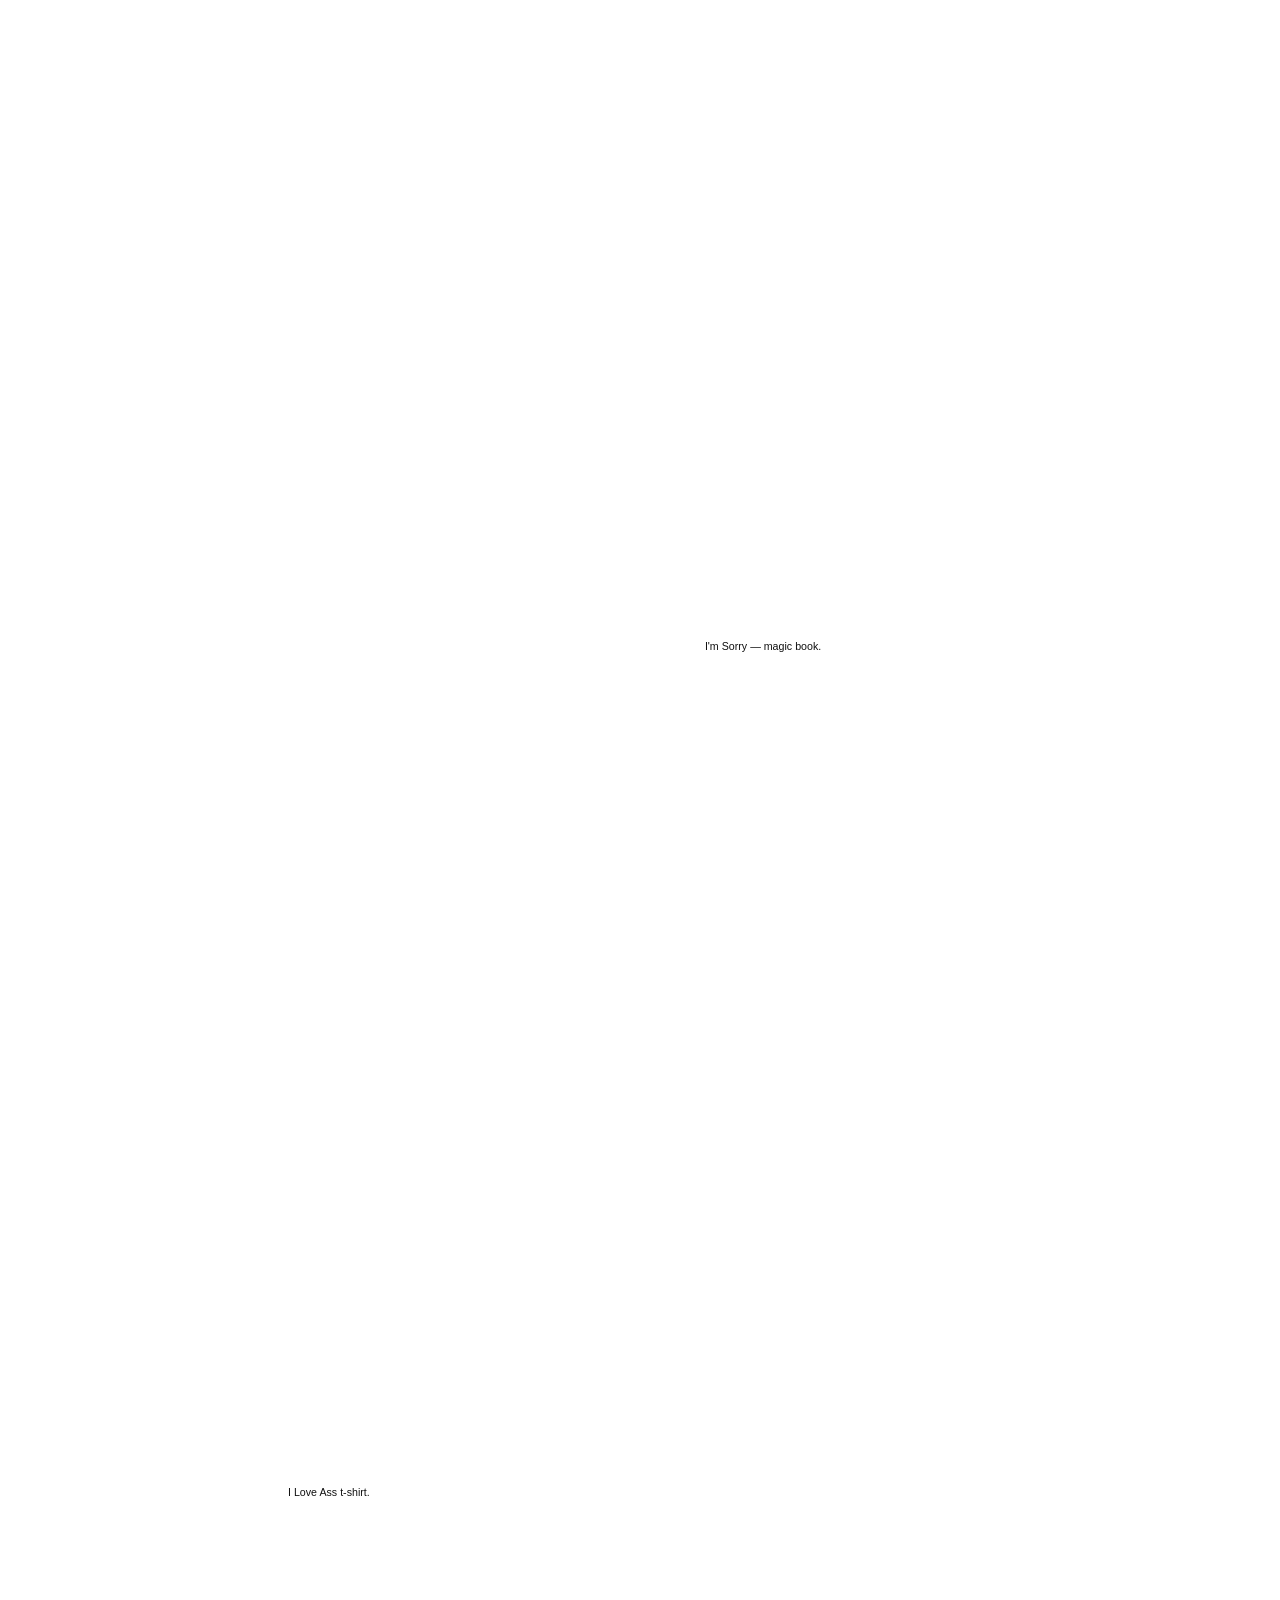
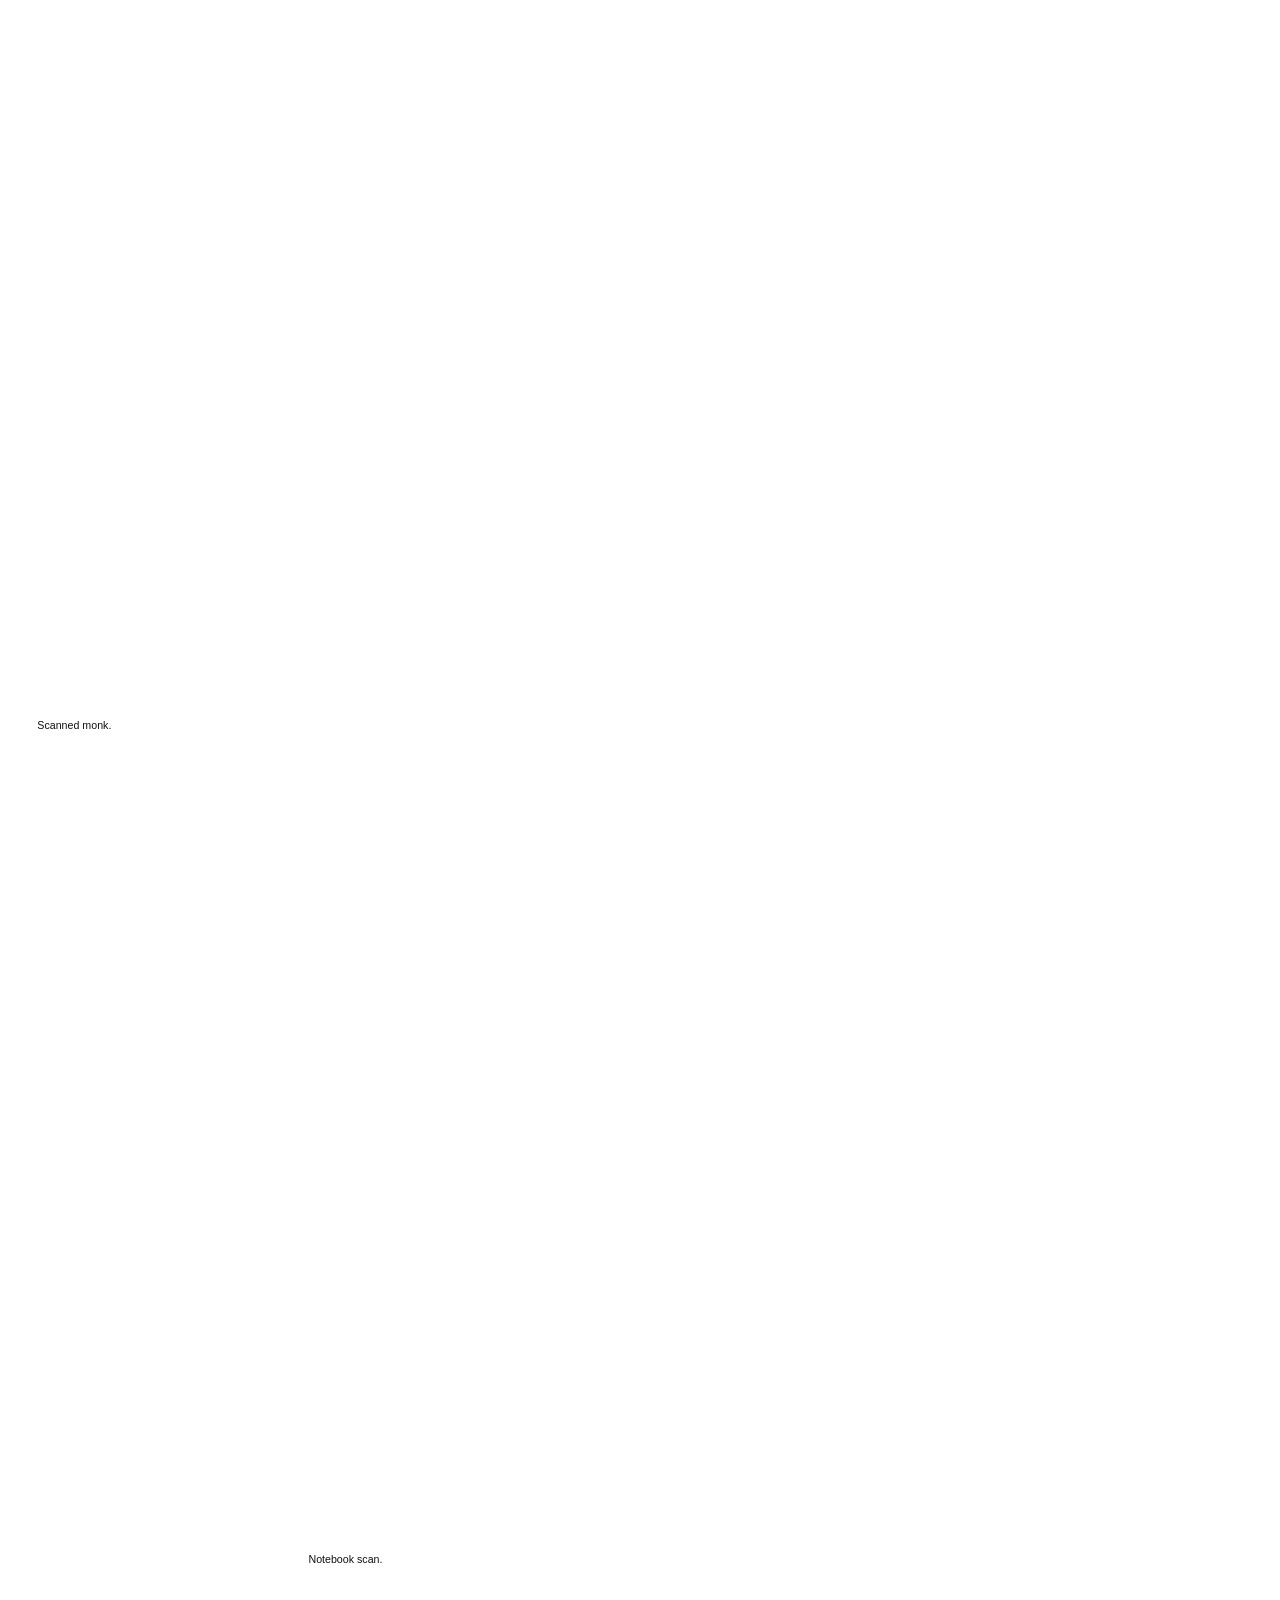
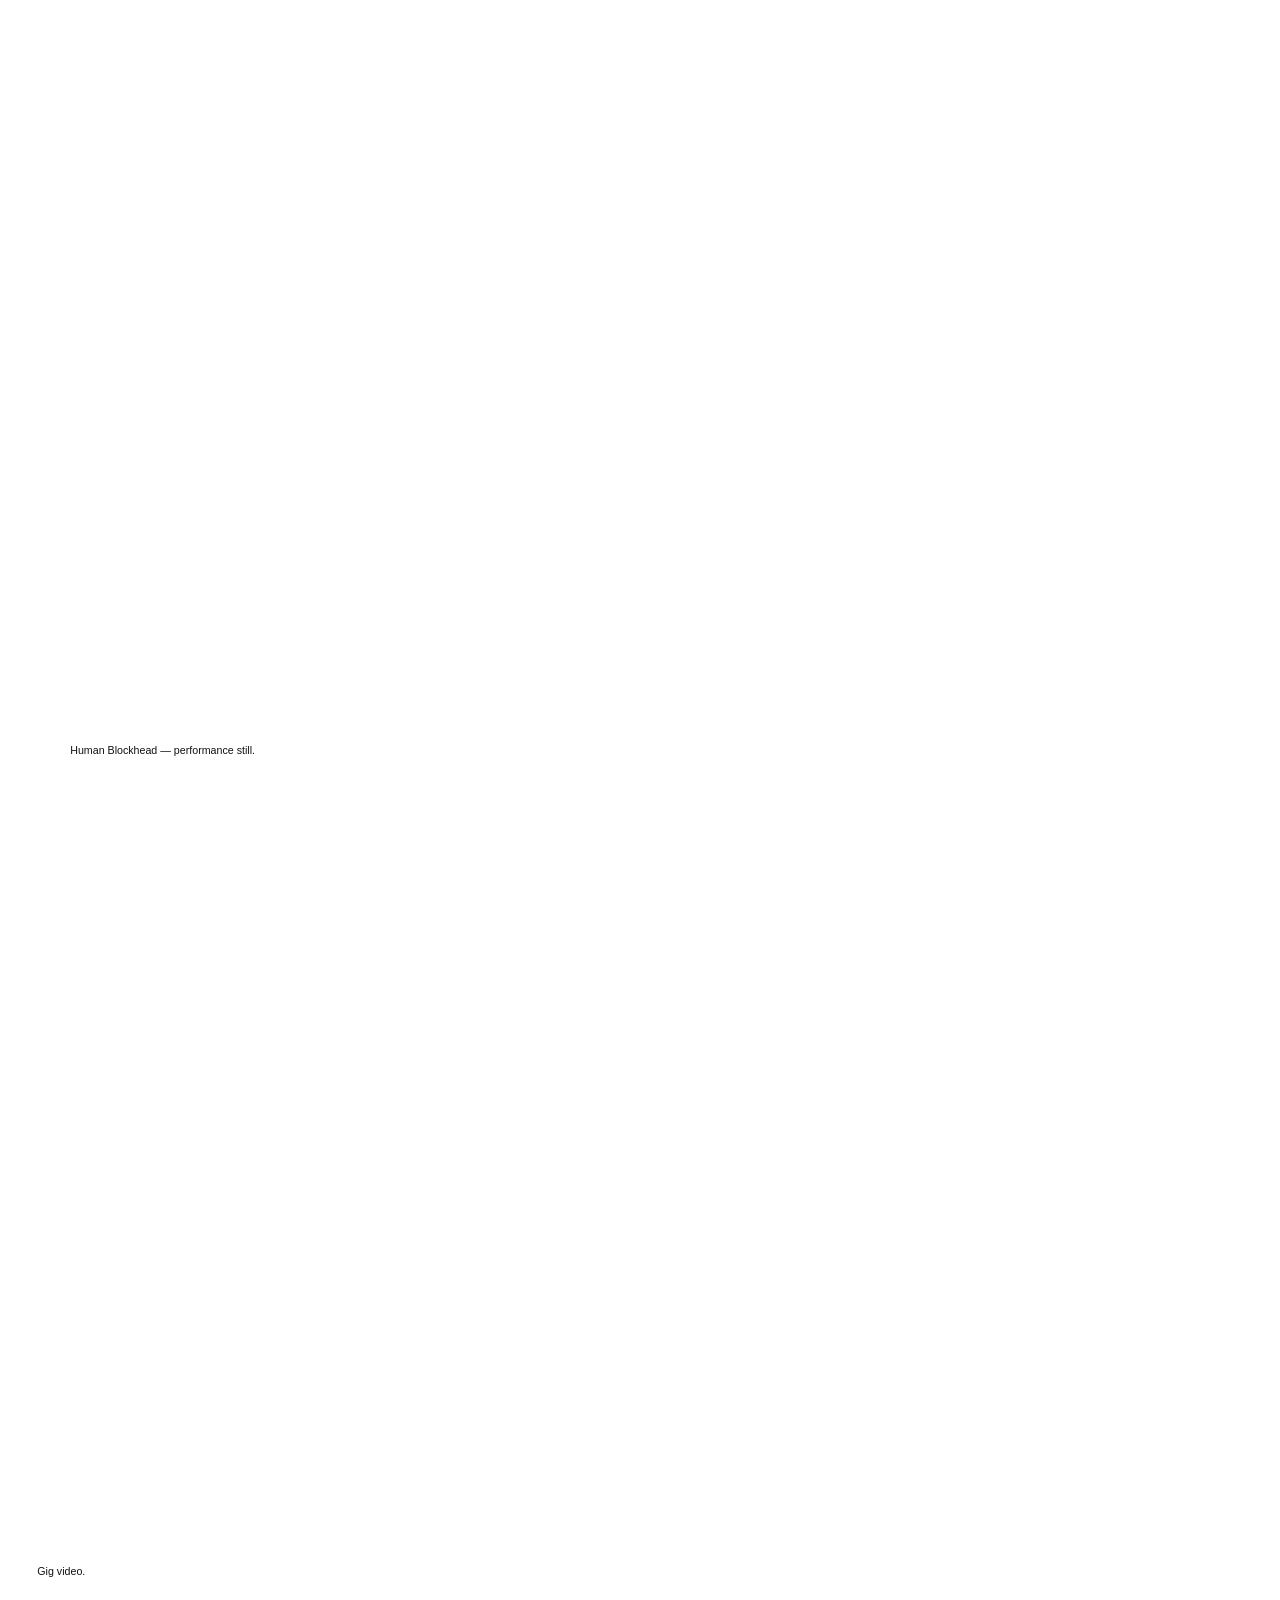
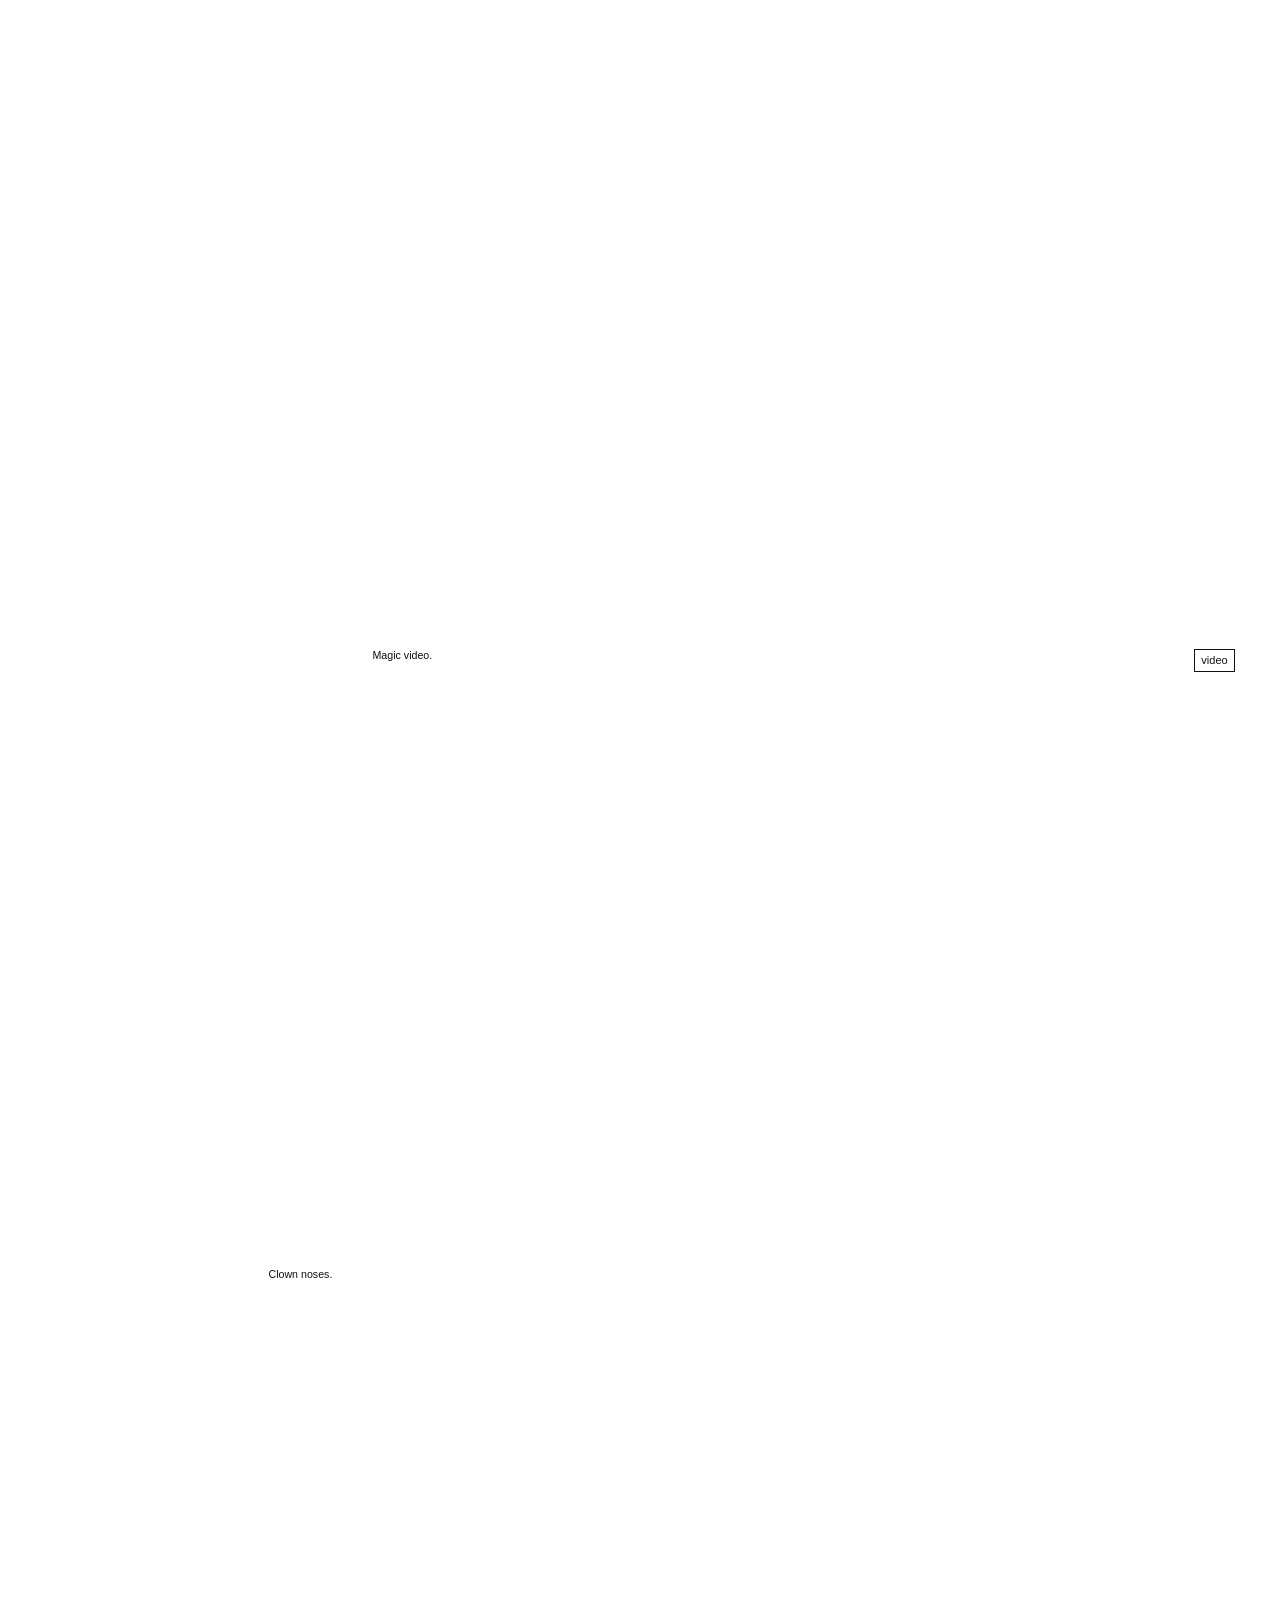
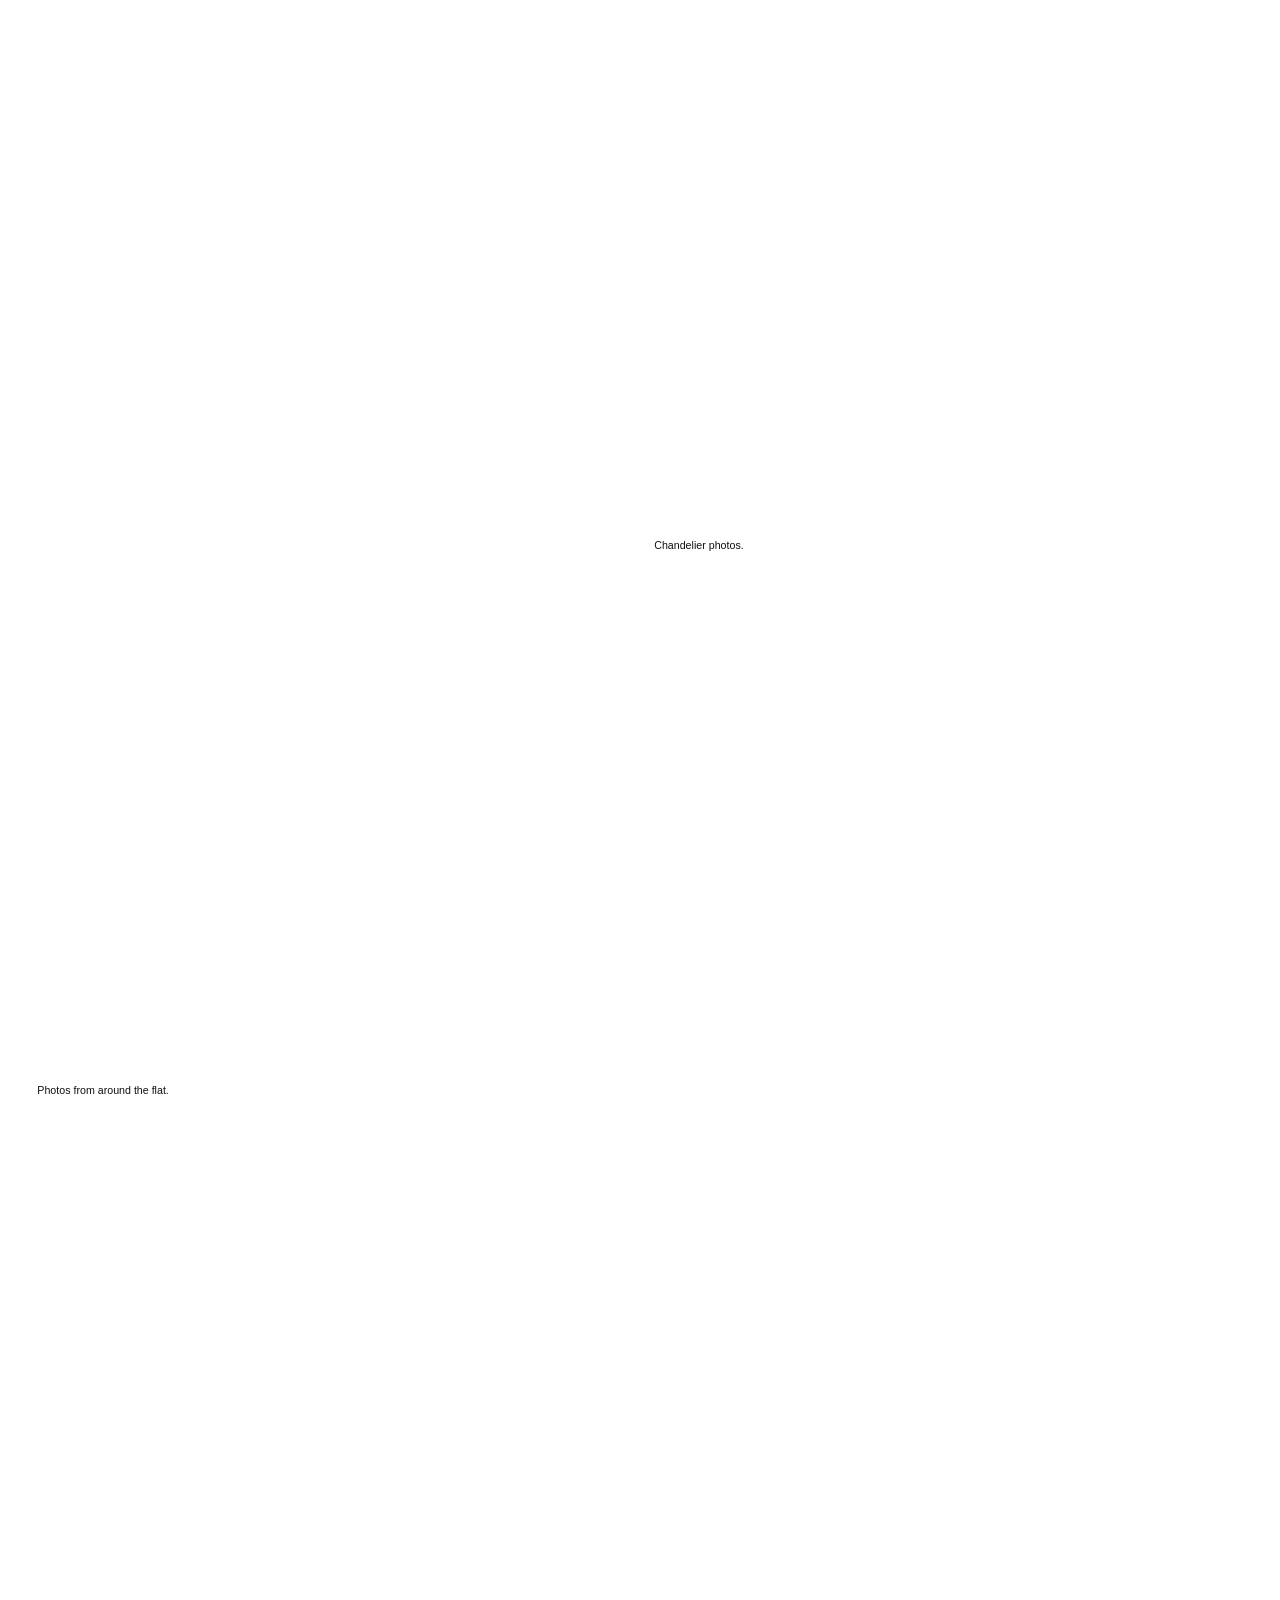
==== commit 97d0760b: "Add files via upload" ====
--- a/index.html
+++ b/index.html
@@ -8,25 +8,10 @@
   <link rel="icon" href="assets/favicon.png">
   <link rel="stylesheet" href="styles.css">
 </head>
-<body id="top">
-  <header class="site-head">
-    <a class="site-name" href="index.html" aria-current="page">Jack Paton</a>
-    <nav class="site-nav" aria-label="Main navigation">
-      <a href="gigs.html">gigs</a>
-      <a href="about.html">about</a>
-      <a href="cv.html">cv</a>
-      <a href="mailto:YOUR-EMAIL-HERE">contact</a>
-    </nav>
-  </header>
-
+<body id="top" class="freeform-home">
   <main>
-    <section class="intro">
-      <p>Performance, music, magic, poems, films, posters and other things. Scroll down.</p>
-    </section>
-    <section id="portfolio-canvas" class="portfolio-canvas" aria-label="Selected work"></section>
+    <section id="portfolio-canvas" class="portfolio-canvas" aria-label="Jack Paton — selected work"></section>
   </main>
-
-  <footer class="footer"><span>© <span data-year></span> Jack Paton</span><a href="#top">back to top</a></footer>
   <script src="layout.js"></script>
   <script src="site.js"></script>
 </body>
--- a/styles.css
+++ b/styles.css
@@ -10,6 +10,23 @@
 a { color:inherit; text-decoration-thickness:1px; text-underline-offset:3px; }
 a:hover { text-decoration-style:wavy; }
 img { display:block; max-width:100%; height:auto; }
+
+/* Editable freeform homepage */
+.freeform-home main { margin:0; padding:0; }
+.portfolio-canvas { position:relative; width:100%; overflow:hidden; }
+.placed-work, .placed-text { position:absolute; }
+.placed-text { display:block; margin:0; padding:0; white-space:pre-wrap; overflow-wrap:anywhere; text-decoration-thickness:1px; text-underline-offset:3px; }
+.placed-work figure { margin:0; position:relative; }
+.placed-work img { width:100%; }
+.placed-work figcaption { margin-top:7px; max-width:100%; }
+.work-link { display:block; text-decoration:none; }
+.work-link:hover figcaption { text-decoration:underline; text-decoration-style:wavy; }
+.hover-swap { position:relative; }
+.hover-swap .hover { position:absolute; inset:0; opacity:0; transition:opacity .01s linear; }
+.hover-swap:hover .hover,.hover-swap.is-tapped .hover { opacity:1; }
+.media-badge { position:absolute; right:8px; top:8px; background:rgba(255,255,255,.9); border:1px solid currentColor; padding:3px 6px; font-size:11px; }
+
+/* Static secondary pages */
 .site-head { display:flex; align-items:baseline; justify-content:space-between; gap:25px; padding:18px var(--gutter) 8px; }
 .site-name { font-size:clamp(19px,2.1vw,31px); font-weight:400; text-decoration:none; letter-spacing:-.035em; white-space:nowrap; }
 .site-nav { display:flex; flex-wrap:wrap; gap:8px 15px; justify-content:flex-end; }
@@ -17,17 +34,6 @@
 .site-nav a:hover,.site-nav a[aria-current="page"] { border-bottom-color:currentColor; }
 .intro { padding:8px var(--gutter) 28px; max-width:650px; }
 .intro p { margin:0; }
-.portfolio-canvas { position:relative; width:100%; height:calc(var(--design-ratio) * 100cqw); container-type:inline-size; overflow:hidden; }
-.placed-work { position:absolute; left:var(--x); top:var(--y); width:var(--w); }
-.placed-work figure { margin:0; position:relative; }
-.placed-work img { width:100%; }
-.placed-work figcaption { margin-top:7px; font-size:12px; max-width:560px; }
-.work-link { display:block; text-decoration:none; }
-.work-link:hover figcaption { text-decoration:underline; text-decoration-style:wavy; }
-.hover-swap { position:relative; }
-.hover-swap .hover { position:absolute; inset:0; opacity:0; transition:opacity .01s linear; }
-.hover-swap:hover .hover,.hover-swap.is-tapped .hover { opacity:1; }
-.media-badge { position:absolute; right:8px; top:8px; background:rgba(255,255,255,.9); border:1px solid currentColor; padding:3px 6px; font-size:11px; }
 .page { padding:clamp(30px,7vw,95px) var(--gutter) 100px; max-width:1000px; }
 .page h1 { font-size:clamp(38px,8vw,110px); font-weight:400; letter-spacing:-.06em; line-height:.84; margin:0 0 60px; }
 .page h2 { font-size:18px; font-weight:400; margin:55px 0 15px; }
@@ -44,11 +50,19 @@
 .cv-section li { margin-bottom:10px; }
 .cv-section strong { font-weight:400; }
 .footer { padding:30px var(--gutter) 45px; display:flex; justify-content:space-between; gap:20px; color:var(--muted); font-size:12px; }
+
 @media (max-width:700px) {
   .site-head { align-items:flex-start; }
   .site-nav { max-width:190px; }
-  .portfolio-canvas { height:auto !important; container-type:normal; padding:10px var(--gutter) 60px; overflow:visible; }
-  .placed-work { position:relative; left:auto !important; top:auto !important; width:min(100%, 94vw) !important; margin:0 0 70px; z-index:auto !important; }
+  .freeform-home .portfolio-canvas { height:auto !important; padding:18px var(--gutter) 60px; overflow:visible; }
+  .freeform-home .placed-work,
+  .freeform-home .placed-text { position:relative; left:auto !important; top:auto !important; transform:none !important; opacity:1 !important; }
+  .freeform-home .placed-text { width:auto !important; }
+  .freeform-home .placed-text[data-role="siteName"] { display:block; margin:0 0 10px; }
+  .freeform-home .placed-text[data-role="nav"] { display:inline-block; margin:0 13px 14px 0; }
+  .freeform-home .placed-text[data-role="intro"] { display:block; margin:12px 0 38px; max-width:650px; }
+  .freeform-home .placed-text[data-role="footer"] { display:inline-block; margin:20px 20px 0 0; }
+  .freeform-home .placed-work { width:min(100%, 94vw) !important; margin:0 0 70px; z-index:auto !important; }
   .gig-list li { grid-template-columns:90px 1fr; }
   .gig-list li span:last-child { grid-column:2; }
   .cv-section { grid-template-columns:1fr; gap:12px; }
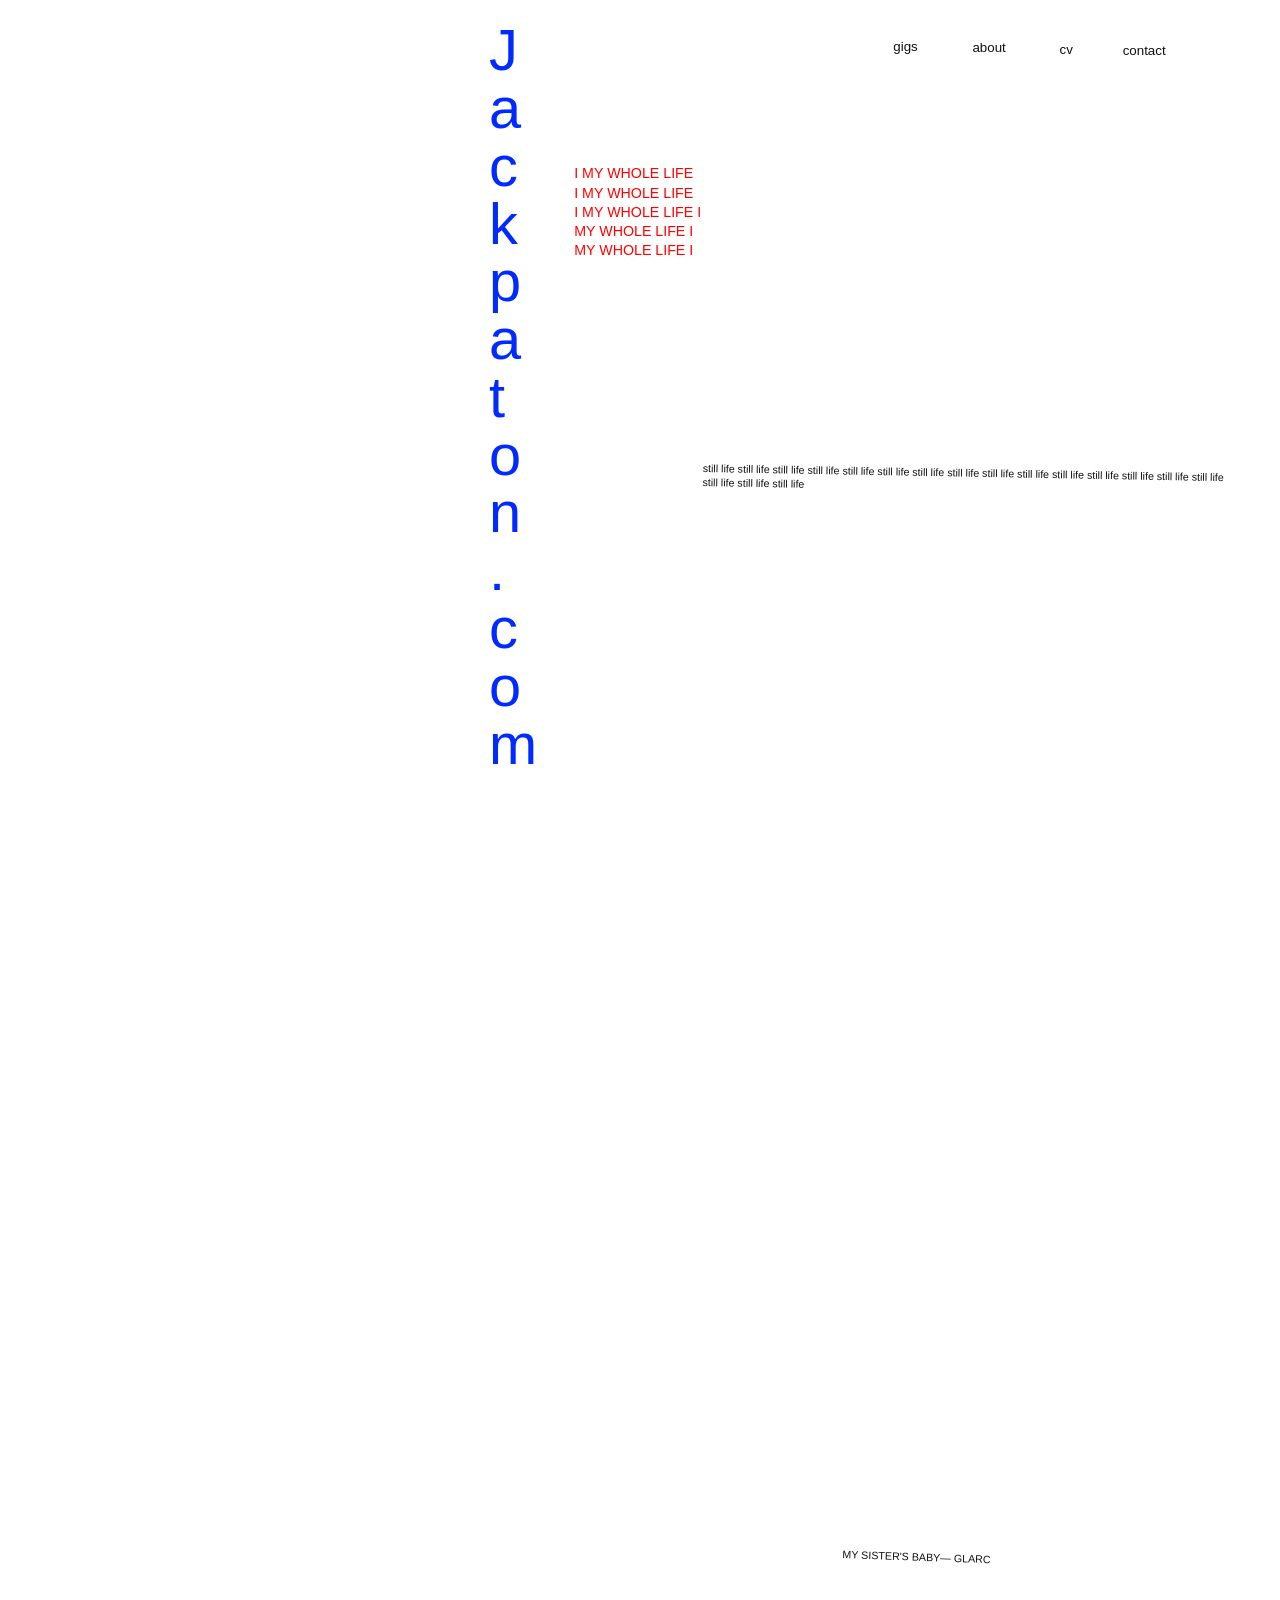
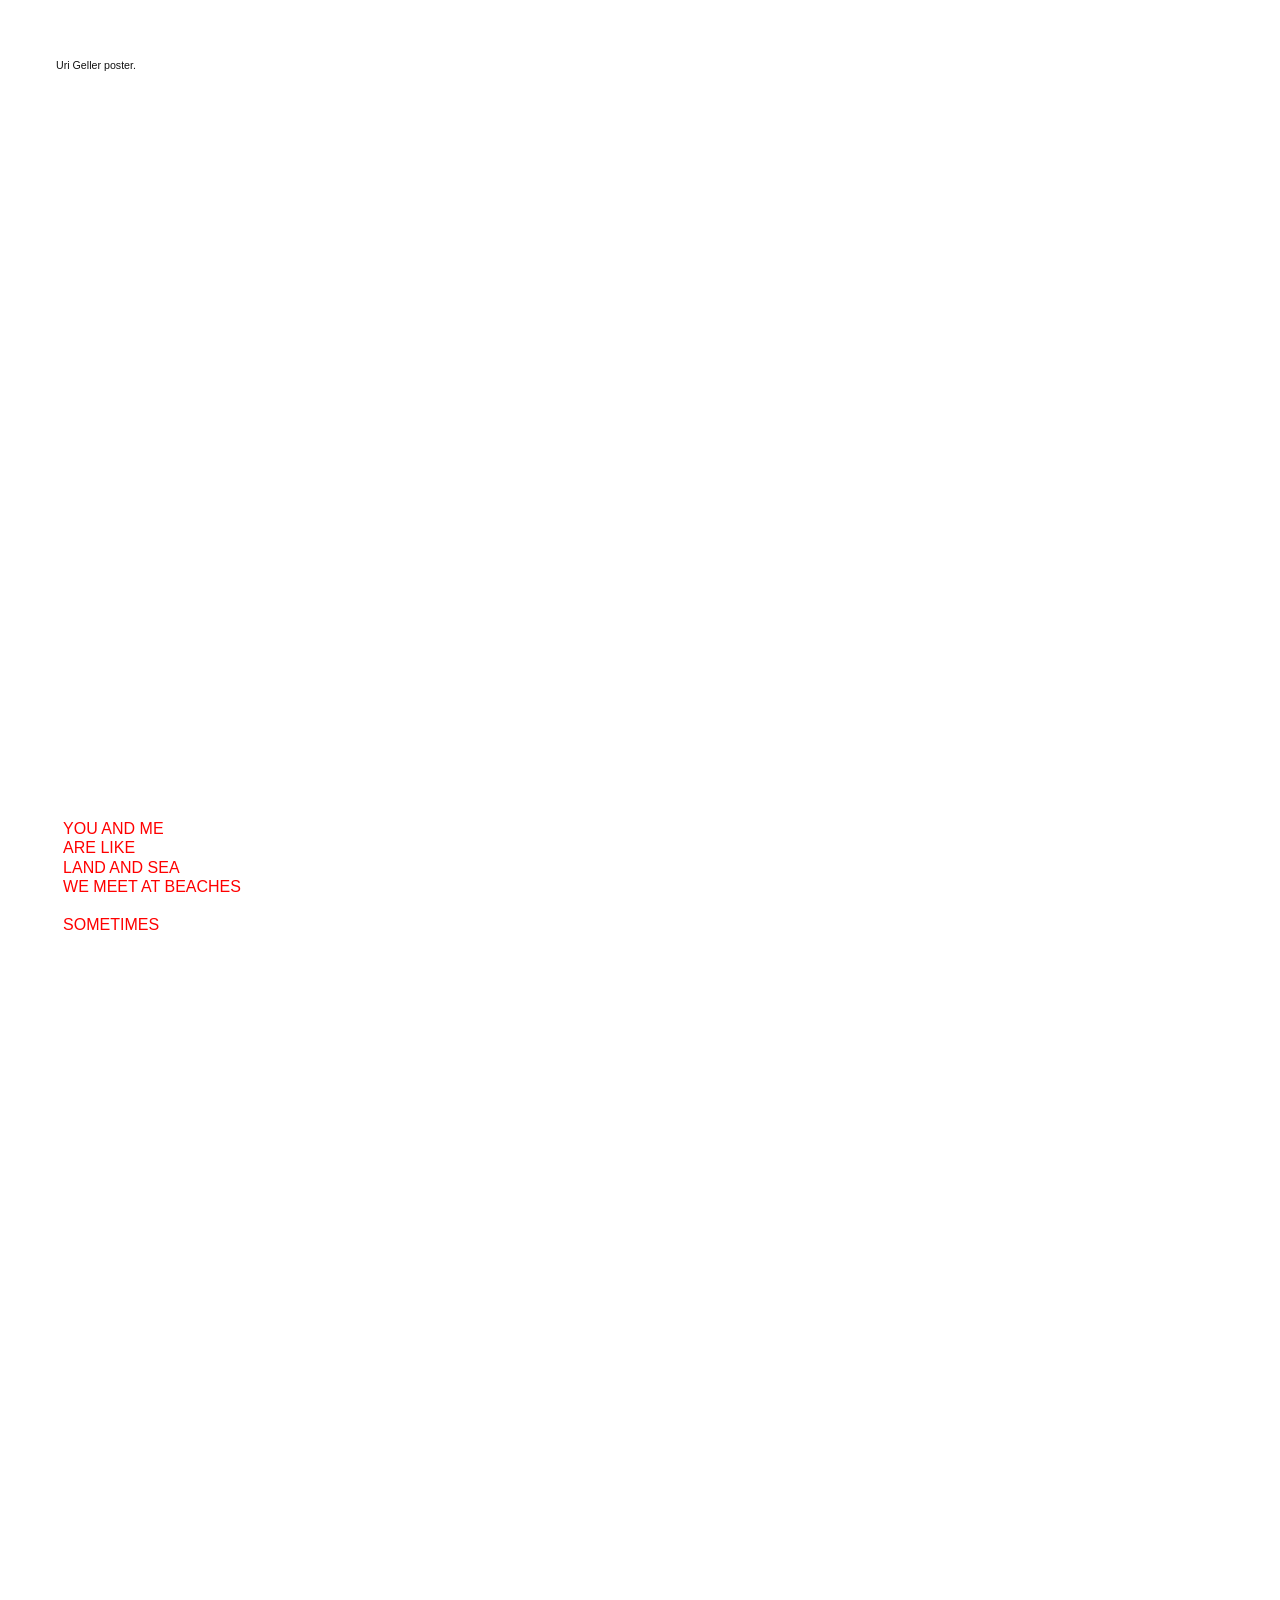
==== commit 7c84fe74: "Add files via upload" ====
--- a/index.html
+++ b/index.html
@@ -12,7 +12,18 @@
   <main>
     <section id="portfolio-canvas" class="portfolio-canvas" aria-label="Jack Paton — selected work"></section>
   </main>
-  <script src="layout.js"></script>
-  <script src="site.js"></script>
+  <script>
+    (() => {
+      const stamp = Date.now();
+      const layoutScript = document.createElement('script');
+      layoutScript.src = `layout.js?v=${stamp}`;
+      layoutScript.onload = () => {
+        const siteScript = document.createElement('script');
+        siteScript.src = 'site.js?v=4';
+        document.body.appendChild(siteScript);
+      };
+      document.body.appendChild(layoutScript);
+    })();
+  </script>
 </body>
 </html>
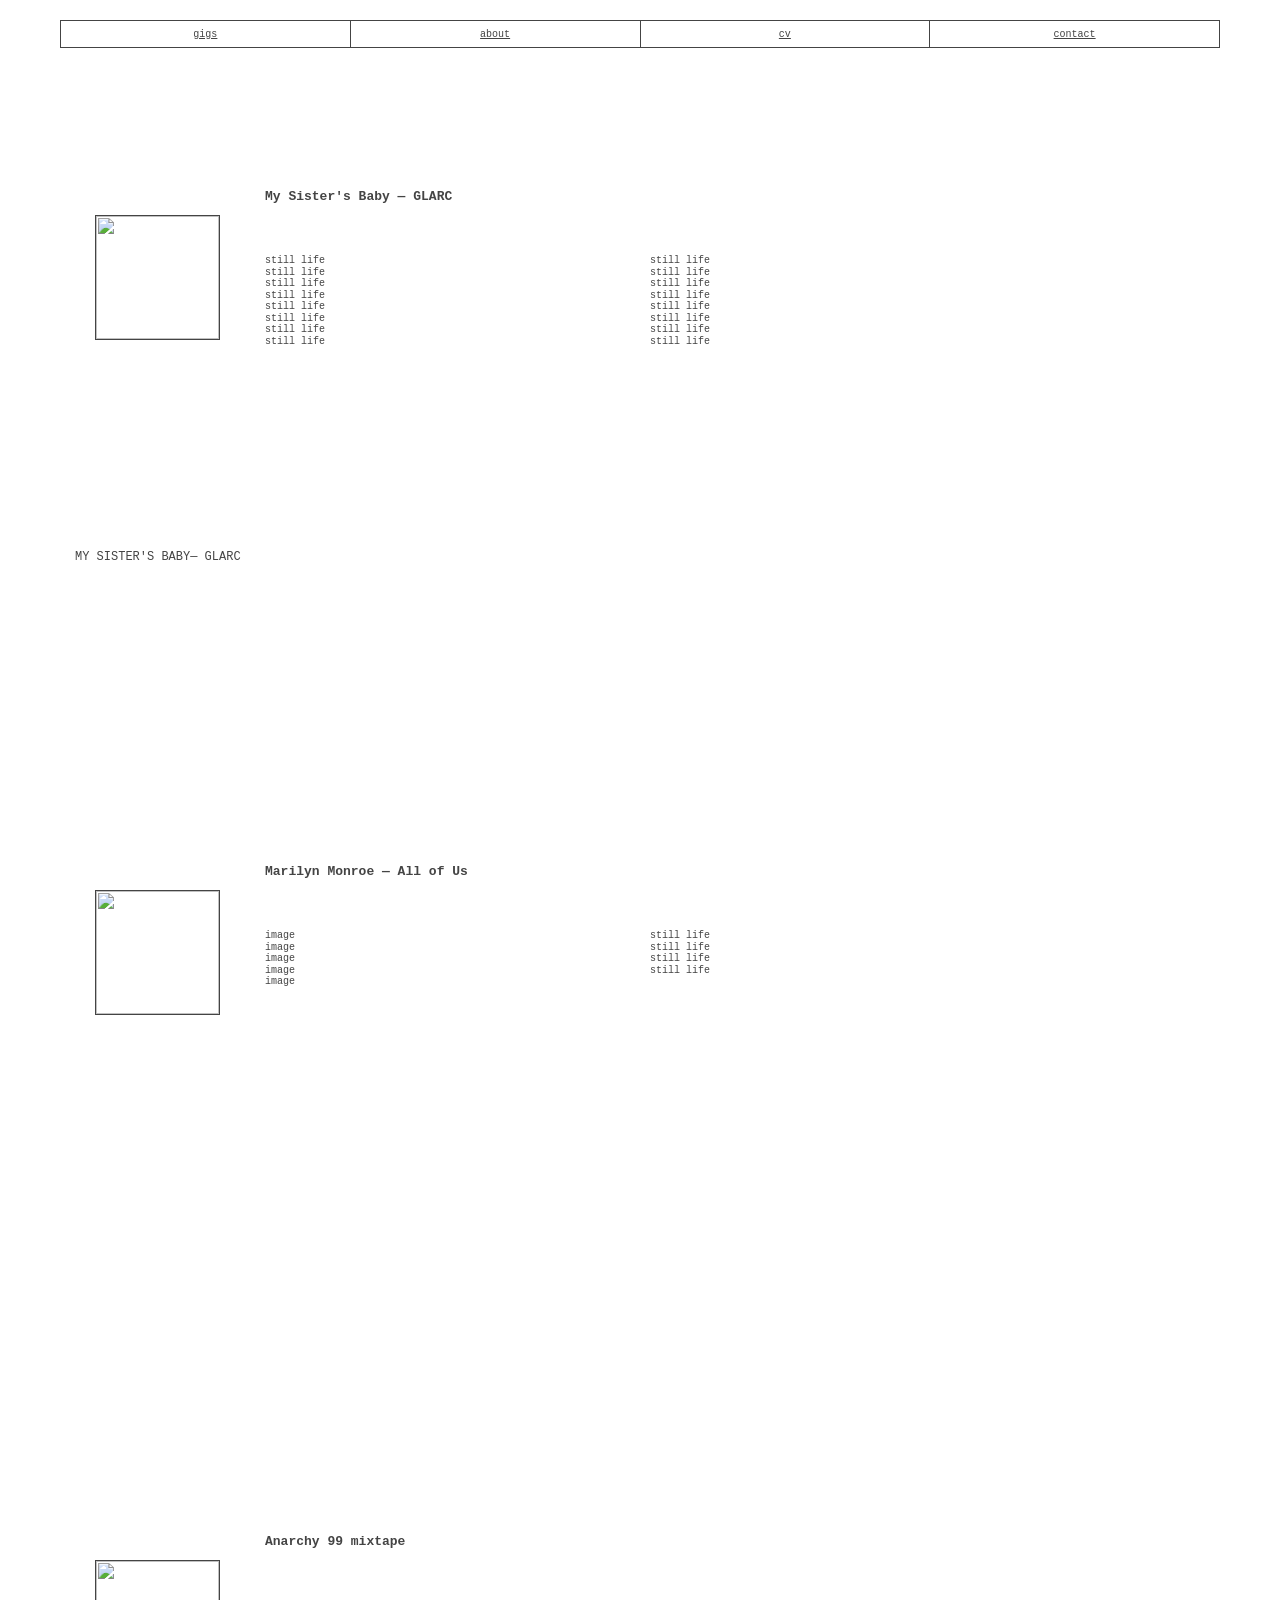
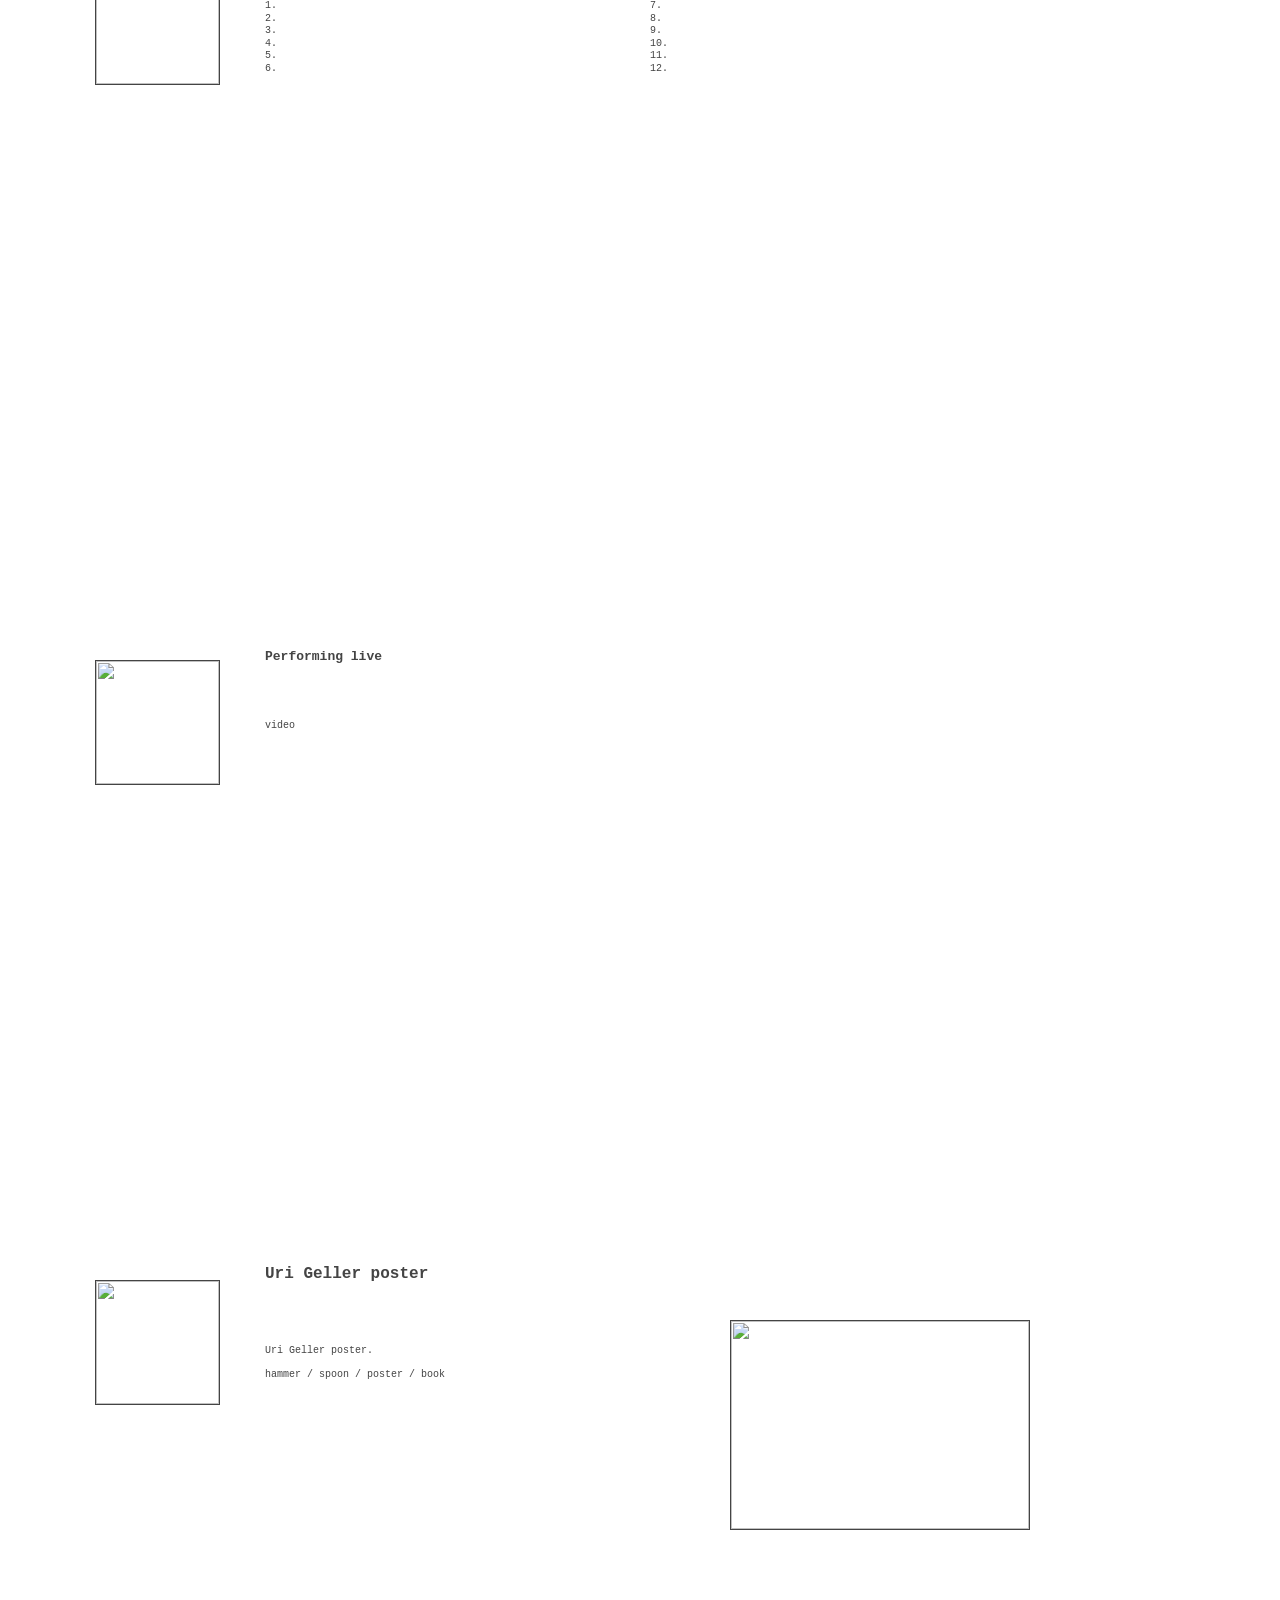
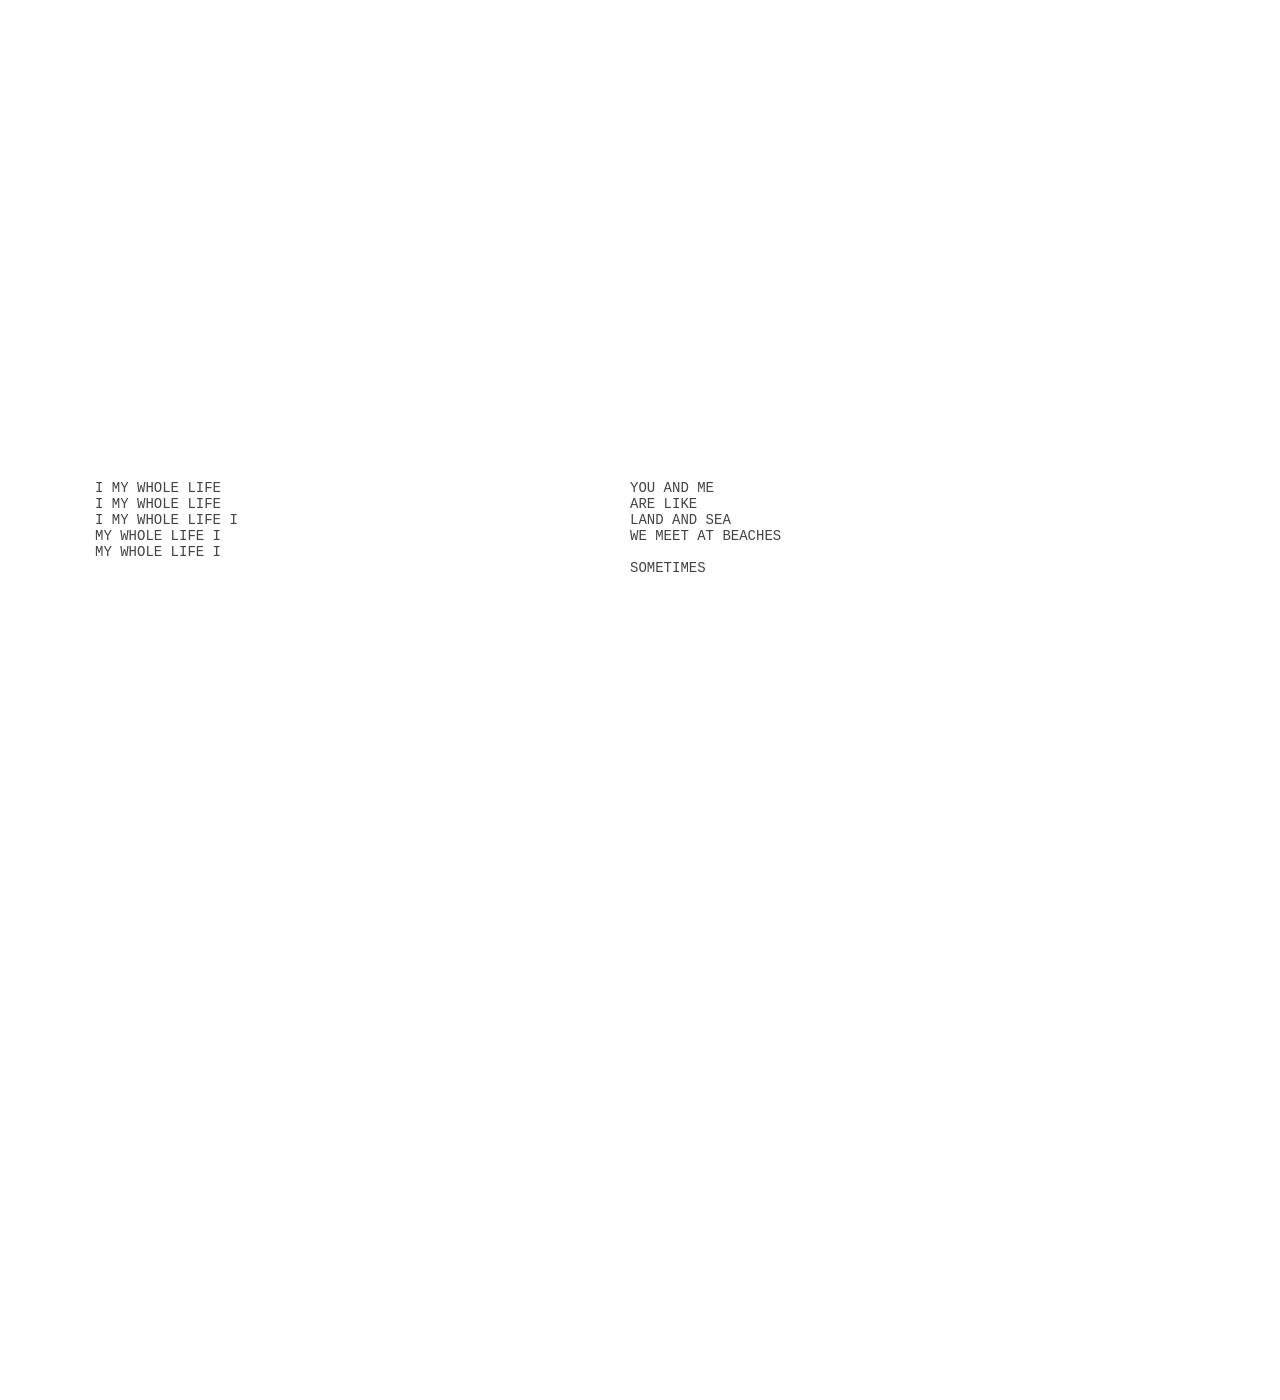
==== commit 8ef9f1d9: "Add files via upload" ====
--- a/index.html
+++ b/index.html
@@ -1,29 +1,112 @@
 <!doctype html>
-<html lang="en">
+<html id="top">
 <head>
   <meta charset="utf-8">
-  <meta name="viewport" content="width=device-width, initial-scale=1">
-  <meta name="description" content="Jack Paton — performance, music, magic, images and printed matter.">
+  <meta name="viewport" content="width=device-width,initial-scale=1">
+  <meta name="description" content="Jack Paton">
   <title>Jack Paton</title>
-  <link rel="icon" href="assets/favicon.png">
-  <link rel="stylesheet" href="styles.css">
+  <style>*{box-sizing:border-box}
+html{scroll-behavior:smooth}
+html,body{margin:0;min-height:100%}
+body{overflow-x:hidden}
+.site-canvas{position:relative;margin:0 auto}
+.sobj{position:absolute}
+.sobj-text{white-space:pre-wrap;overflow:hidden}
+.sobj-image img{display:block;width:100%;height:100%}
+.sobj-nav table{width:100%;height:100%;border-collapse:collapse;table-layout:fixed}
+.sobj-nav td{text-align:center;vertical-align:middle;padding:0 3px}
+.sobj-nav a{color:inherit;text-decoration:underline;cursor:pointer}
+</style>
 </head>
-<body id="top" class="freeform-home">
-  <main>
-    <section id="portfolio-canvas" class="portfolio-canvas" aria-label="Jack Paton — selected work"></section>
-  </main>
-  <script>
-    (() => {
-      const stamp = Date.now();
-      const layoutScript = document.createElement('script');
-      layoutScript.src = `layout.js?v=${stamp}`;
-      layoutScript.onload = () => {
-        const siteScript = document.createElement('script');
-        siteScript.src = 'site.js?v=4';
-        document.body.appendChild(siteScript);
-      };
-      document.body.appendChild(layoutScript);
-    })();
-  </script>
+<body>
+  <div id="site-wrap" style="margin:0 auto;position:relative">
+    <div id="site-canvas" class="site-canvas"></div>
+  </div>
+  <script>const S={"designWidth": 1200, "pageHeight": 4600, "page": {"background": "#ffffff"}, "objects": [{"id": "nav-top", "type": "nav", "x": 20, "y": 20, "width": 1160, "height": 28, "z": 100, "borderWidth": 1, "borderColor": "#444444", "background": "#ffffff", "fontFamily": "Courier New, Courier, monospace", "fontSize": 10, "color": "#444444", "cells": [{"text": "gigs", "scrollTarget": "box-live", "link": ""}, {"text": "about", "scrollTarget": "box-sister", "link": ""}, {"text": "cv", "scrollTarget": "box-text", "link": ""}, {"text": "contact", "scrollTarget": "", "link": "mailto:YOUR-EMAIL-HERE"}]}, {"id": "box-sister", "type": "box", "x": 20, "y": 145, "width": 1160, "height": 520, "z": 1, "borderWidth": 0, "borderColor": "#444444", "background": "transparent", "opacity": 1}, {"id": "img-sister", "type": "image", "x": 55, "y": 215, "width": 125, "height": 125, "z": 10, "src": "https://res.cloudinary.com/ftbzogfu/image/upload/v1786296175/IMG_2417.jpg", "borderWidth": 1, "borderColor": "#444444", "fit": "cover", "opacity": 1}, {"id": "title-sister", "type": "text", "x": 225, "y": 190, "width": 540, "height": 44, "z": 12, "text": "My Sister's Baby — GLARC", "fontFamily": "Courier New, Courier, monospace", "fontSize": 13, "color": "#444444", "background": "transparent", "fontWeight": 700, "align": "left", "lineHeight": 1.15, "opacity": 1}, {"id": "list-sister-a", "type": "text", "x": 225, "y": 255, "width": 330, "height": 210, "z": 12, "text": "still life\nstill life\nstill life\nstill life\nstill life\nstill life\nstill life\nstill life", "fontFamily": "Courier New, Courier, monospace", "fontSize": 10, "color": "#444444", "background": "transparent", "fontWeight": 400, "align": "left", "lineHeight": 1.15, "opacity": 1}, {"id": "list-sister-b", "type": "text", "x": 610, "y": 255, "width": 330, "height": 210, "z": 12, "text": "still life\nstill life\nstill life\nstill life\nstill life\nstill life\nstill life\nstill life", "fontFamily": "Courier New, Courier, monospace", "fontSize": 10, "color": "#444444", "background": "transparent", "fontWeight": 400, "align": "left", "lineHeight": 1.15, "opacity": 1}, {"id": "body-sister", "type": "text", "x": 35, "y": 550, "width": 760, "height": 40, "z": 12, "text": "MY SISTER'S BABY— GLARC", "fontFamily": "Courier New, Courier, monospace", "fontSize": 12, "color": "#444444", "background": "transparent", "fontWeight": 400, "align": "left", "lineHeight": 1.2, "opacity": 1}, {"id": "box-marilyn", "type": "box", "x": 20, "y": 820, "width": 1160, "height": 520, "z": 1, "borderWidth": 0, "borderColor": "#444444", "background": "transparent", "opacity": 1}, {"id": "img-marilyn", "type": "image", "x": 55, "y": 890, "width": 125, "height": 125, "z": 10, "src": "https://res.cloudinary.com/ftbzogfu/image/upload/v1786296233/a3543726286_10.jpg", "borderWidth": 1, "borderColor": "#444444", "fit": "cover", "opacity": 1}, {"id": "title-marilyn", "type": "text", "x": 225, "y": 865, "width": 600, "height": 46, "z": 12, "text": "Marilyn Monroe — All of Us", "fontFamily": "Courier New, Courier, monospace", "fontSize": 13, "color": "#444444", "background": "transparent", "fontWeight": 700, "align": "left", "lineHeight": 1.15, "opacity": 1}, {"id": "marilyn-a", "type": "text", "x": 225, "y": 930, "width": 330, "height": 180, "z": 12, "text": "image\nimage\nimage\nimage\nimage", "fontFamily": "Courier New, Courier, monospace", "fontSize": 10, "color": "#444444", "background": "transparent", "fontWeight": 400, "align": "left", "lineHeight": 1.15, "opacity": 1}, {"id": "marilyn-b", "type": "text", "x": 610, "y": 930, "width": 330, "height": 180, "z": 12, "text": "still life\nstill life\nstill life\nstill life", "fontFamily": "Courier New, Courier, monospace", "fontSize": 10, "color": "#444444", "background": "transparent", "fontWeight": 400, "align": "left", "lineHeight": 1.15, "opacity": 1}, {"id": "box-anarchy", "type": "box", "x": 20, "y": 1490, "width": 1160, "height": 560, "z": 1, "borderWidth": 0, "borderColor": "#444444", "background": "transparent", "opacity": 1}, {"id": "img-anarchy", "type": "image", "x": 55, "y": 1560, "width": 125, "height": 125, "z": 10, "src": "https://res.cloudinary.com/ftbzogfu/image/upload/v1786296817/motor_copy555.jpg", "borderWidth": 1, "borderColor": "#444444", "fit": "cover", "opacity": 1}, {"id": "title-anarchy", "type": "text", "x": 225, "y": 1535, "width": 520, "height": 44, "z": 12, "text": "Anarchy 99 mixtape", "fontFamily": "Courier New, Courier, monospace", "fontSize": 13, "color": "#444444", "background": "transparent", "fontWeight": 700, "align": "left", "lineHeight": 1.15, "opacity": 1}, {"id": "anarchy-a", "type": "text", "x": 225, "y": 1600, "width": 330, "height": 220, "z": 12, "text": "1.\n2.\n3.\n4.\n5.\n6.", "fontFamily": "Courier New, Courier, monospace", "fontSize": 10, "color": "#444444", "background": "transparent", "fontWeight": 400, "align": "left", "lineHeight": 1.25, "opacity": 1}, {"id": "anarchy-b", "type": "text", "x": 610, "y": 1600, "width": 330, "height": 220, "z": 12, "text": "7.\n8.\n9.\n10.\n11.\n12.", "fontFamily": "Courier New, Courier, monospace", "fontSize": 10, "color": "#444444", "background": "transparent", "fontWeight": 400, "align": "left", "lineHeight": 1.25, "opacity": 1}, {"id": "box-live", "type": "box", "x": 20, "y": 2190, "width": 1160, "height": 480, "z": 1, "borderWidth": 0, "borderColor": "#444444", "background": "transparent", "opacity": 1}, {"id": "img-live", "type": "image", "x": 55, "y": 2260, "width": 125, "height": 125, "z": 10, "src": "https://res.cloudinary.com/ftbzogfu/image/upload/v1786296233/sperm.jpg", "borderWidth": 1, "borderColor": "#444444", "fit": "cover", "opacity": 1, "link": "https://www.youtube.com/watch?v=NcV3_INcPbg"}, {"id": "title-live", "type": "text", "x": 225, "y": 2250, "width": 480, "height": 44, "z": 12, "text": "Performing live", "fontFamily": "Courier New, Courier, monospace", "fontSize": 13, "color": "#444444", "background": "transparent", "fontWeight": 700, "align": "left", "lineHeight": 1.15, "opacity": 1}, {"id": "video-live", "type": "text", "x": 225, "y": 2320, "width": 220, "height": 50, "z": 12, "text": "video", "fontFamily": "Courier New, Courier, monospace", "fontSize": 10, "color": "#444444", "background": "transparent", "fontWeight": 400, "align": "left", "lineHeight": 1.2, "opacity": 1}, {"id": "box-uri", "type": "box", "x": 20, "y": 2810, "width": 1160, "height": 620, "z": 1, "borderWidth": 0, "borderColor": "#444444", "background": "transparent", "opacity": 1}, {"id": "img-uri", "type": "image", "x": 55, "y": 2880, "width": 125, "height": 125, "z": 10, "src": "https://res.cloudinary.com/ftbzogfu/image/upload/v1786297069/2026-03-12_19-37_2.jpg", "borderWidth": 1, "borderColor": "#444444", "fit": "cover", "opacity": 1}, {"id": "title-uri", "type": "text", "x": 225, "y": 2865, "width": 520, "height": 50, "z": 12, "text": "Uri Geller poster", "fontFamily": "Courier New, Courier, monospace", "fontSize": 16, "color": "#444444", "background": "transparent", "fontWeight": 700, "align": "left", "lineHeight": 1.15, "opacity": 1}, {"id": "uri-text", "type": "text", "x": 225, "y": 2945, "width": 350, "height": 130, "z": 12, "text": "Uri Geller poster.\n\nhammer / spoon / poster / book", "fontFamily": "Courier New, Courier, monospace", "fontSize": 10, "color": "#444444", "background": "transparent", "fontWeight": 400, "align": "left", "lineHeight": 1.2, "opacity": 1}, {"id": "img-hammer", "type": "image", "x": 690, "y": 2920, "width": 300, "height": 210, "z": 10, "src": "https://res.cloudinary.com/ftbzogfu/image/upload/v1786296237/hammer.png", "borderWidth": 1, "borderColor": "#444444", "fit": "contain", "opacity": 1}, {"id": "box-text", "type": "box", "x": 20, "y": 3610, "width": 1160, "height": 650, "z": 1, "borderWidth": 0, "borderColor": "#444444", "background": "transparent", "opacity": 1}, {"id": "text-a", "type": "text", "x": 55, "y": 3680, "width": 420, "height": 240, "z": 12, "text": "I MY WHOLE LIFE\nI MY WHOLE LIFE\nI MY WHOLE LIFE I\nMY WHOLE LIFE I\nMY WHOLE LIFE I", "fontFamily": "Courier New, Courier, monospace", "fontSize": 14, "color": "#444444", "background": "transparent", "fontWeight": 400, "align": "left", "lineHeight": 1.15, "opacity": 1}, {"id": "text-b", "type": "text", "x": 590, "y": 3680, "width": 500, "height": 300, "z": 12, "text": "YOU AND ME\nARE LIKE\nLAND AND SEA\nWE MEET AT BEACHES\n\nSOMETIMES", "fontFamily": "Courier New, Courier, monospace", "fontSize": 14, "color": "#444444", "background": "transparent", "fontWeight": 400, "align": "left", "lineHeight": 1.15, "opacity": 1}]};
+document.body.style.background=S.page.background||'#fff';
+const C=document.getElementById('site-canvas');
+function R(){
+  C.innerHTML='';
+  const k=Math.min(1,window.innerWidth/S.designWidth);
+  C.style.width=S.designWidth+'px';
+  C.style.height=S.pageHeight+'px';
+  C.style.transform='scale('+k+')';
+  C.style.transformOrigin='top left';
+  C.parentElement.style.width=(S.designWidth*k)+'px';
+  C.parentElement.style.height=(S.pageHeight*k)+'px';
+
+  S.objects.slice().sort((a,b)=>(a.z||1)-(b.z||1)).forEach(o=>{
+    const el=document.createElement('div');
+    el.id=o.id;
+    el.className='sobj sobj-'+o.type;
+    el.style.left=o.x+'px';
+    el.style.top=o.y+'px';
+    el.style.width=o.width+'px';
+    el.style.height=o.height+'px';
+    el.style.zIndex=o.z||1;
+    el.style.opacity=o.opacity??1;
+
+    if(o.type==='text'){
+      el.textContent=o.text||'';
+      el.style.fontFamily=o.fontFamily;
+      el.style.fontSize=(o.fontSize||12)+'px';
+      el.style.color=o.color;
+      el.style.background=o.background||'transparent';
+      el.style.fontWeight=o.fontWeight||400;
+      el.style.textAlign=o.align||'left';
+      el.style.lineHeight=o.lineHeight||1.2;
+    } else if(o.type==='image'){
+      const im=document.createElement('img');
+      im.src=o.src||'';
+      im.alt='';
+      im.style.objectFit=o.fit||'cover';
+      im.style.border=(o.borderWidth||0)+'px solid '+(o.borderColor||'#444');
+      if(o.link){
+        const a=document.createElement('a');
+        a.href=o.link;
+        a.appendChild(im);
+        el.appendChild(a);
+      } else el.appendChild(im);
+    } else if(o.type==='box'){
+      el.style.border=(o.borderWidth||0)+'px solid '+(o.borderColor||'#444');
+      el.style.background=o.background||'transparent';
+    } else if(o.type==='nav'){
+      el.style.fontFamily=o.fontFamily;
+      el.style.fontSize=(o.fontSize||10)+'px';
+      el.style.color=o.color;
+      el.style.background=o.background||'#fff';
+      const t=document.createElement('table'),tr=document.createElement('tr');
+      (o.cells||[]).forEach(c=>{
+        const td=document.createElement('td');
+        td.style.border=(o.borderWidth||1)+'px solid '+(o.borderColor||'#444');
+        const a=document.createElement('a');
+        a.href=c.scrollTarget?(c.scrollTarget==='__top__'?'#top':'#'+c.scrollTarget):(c.link||'#');
+        a.textContent=c.text||'';
+        if(c.scrollTarget){
+          a.addEventListener('click',ev=>{
+            ev.preventDefault();
+            if(c.scrollTarget==='__top__'){
+              window.scrollTo({top:0,behavior:'smooth'});
+              return;
+            }
+            const target=document.getElementById(c.scrollTarget);
+            if(target){
+              const scaleNow=Math.min(1,window.innerWidth/S.designWidth);
+              window.scrollTo({top:target.offsetTop*scaleNow,behavior:'smooth'});
+            }
+          });
+        }
+        td.appendChild(a);
+        tr.appendChild(td);
+      });
+      t.appendChild(tr);
+      el.appendChild(t);
+    }
+    C.appendChild(el);
+  });
+}
+R();
+window.addEventListener('resize',R);
+</script>
 </body>
 </html>
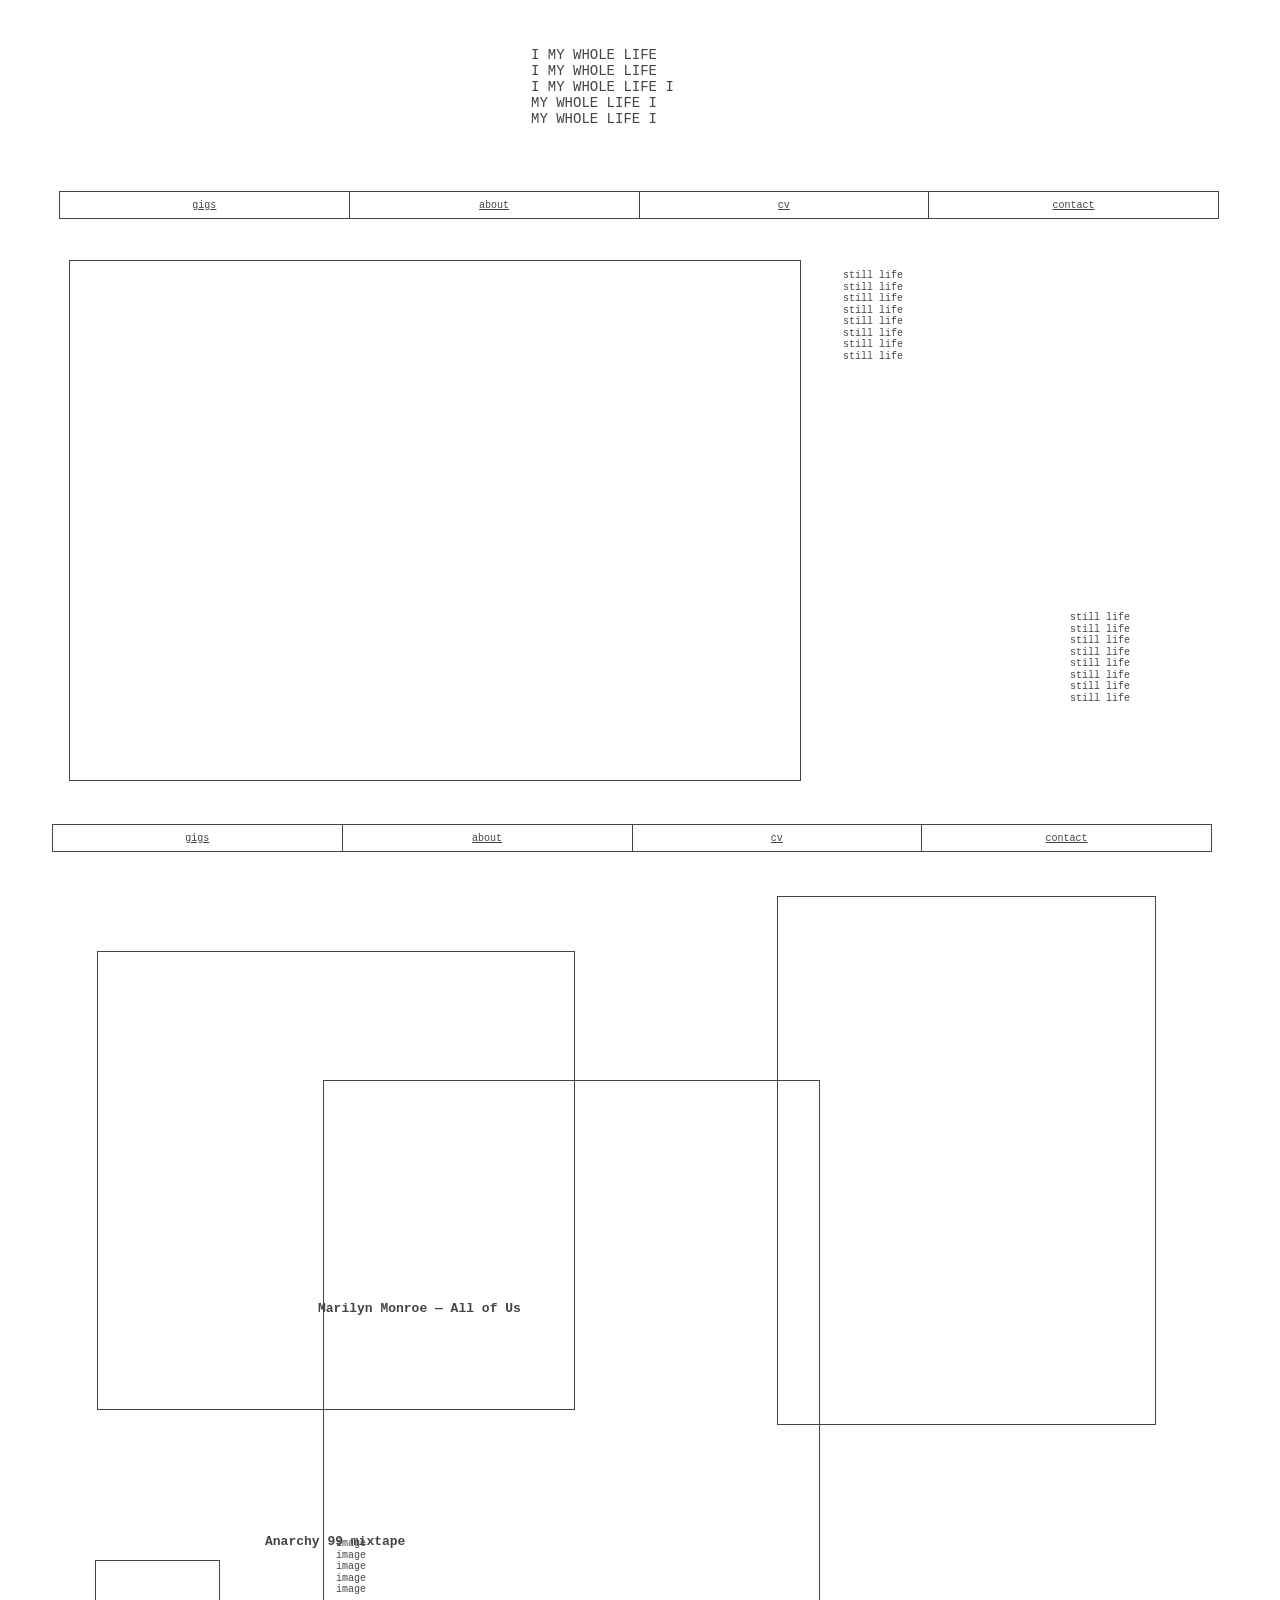
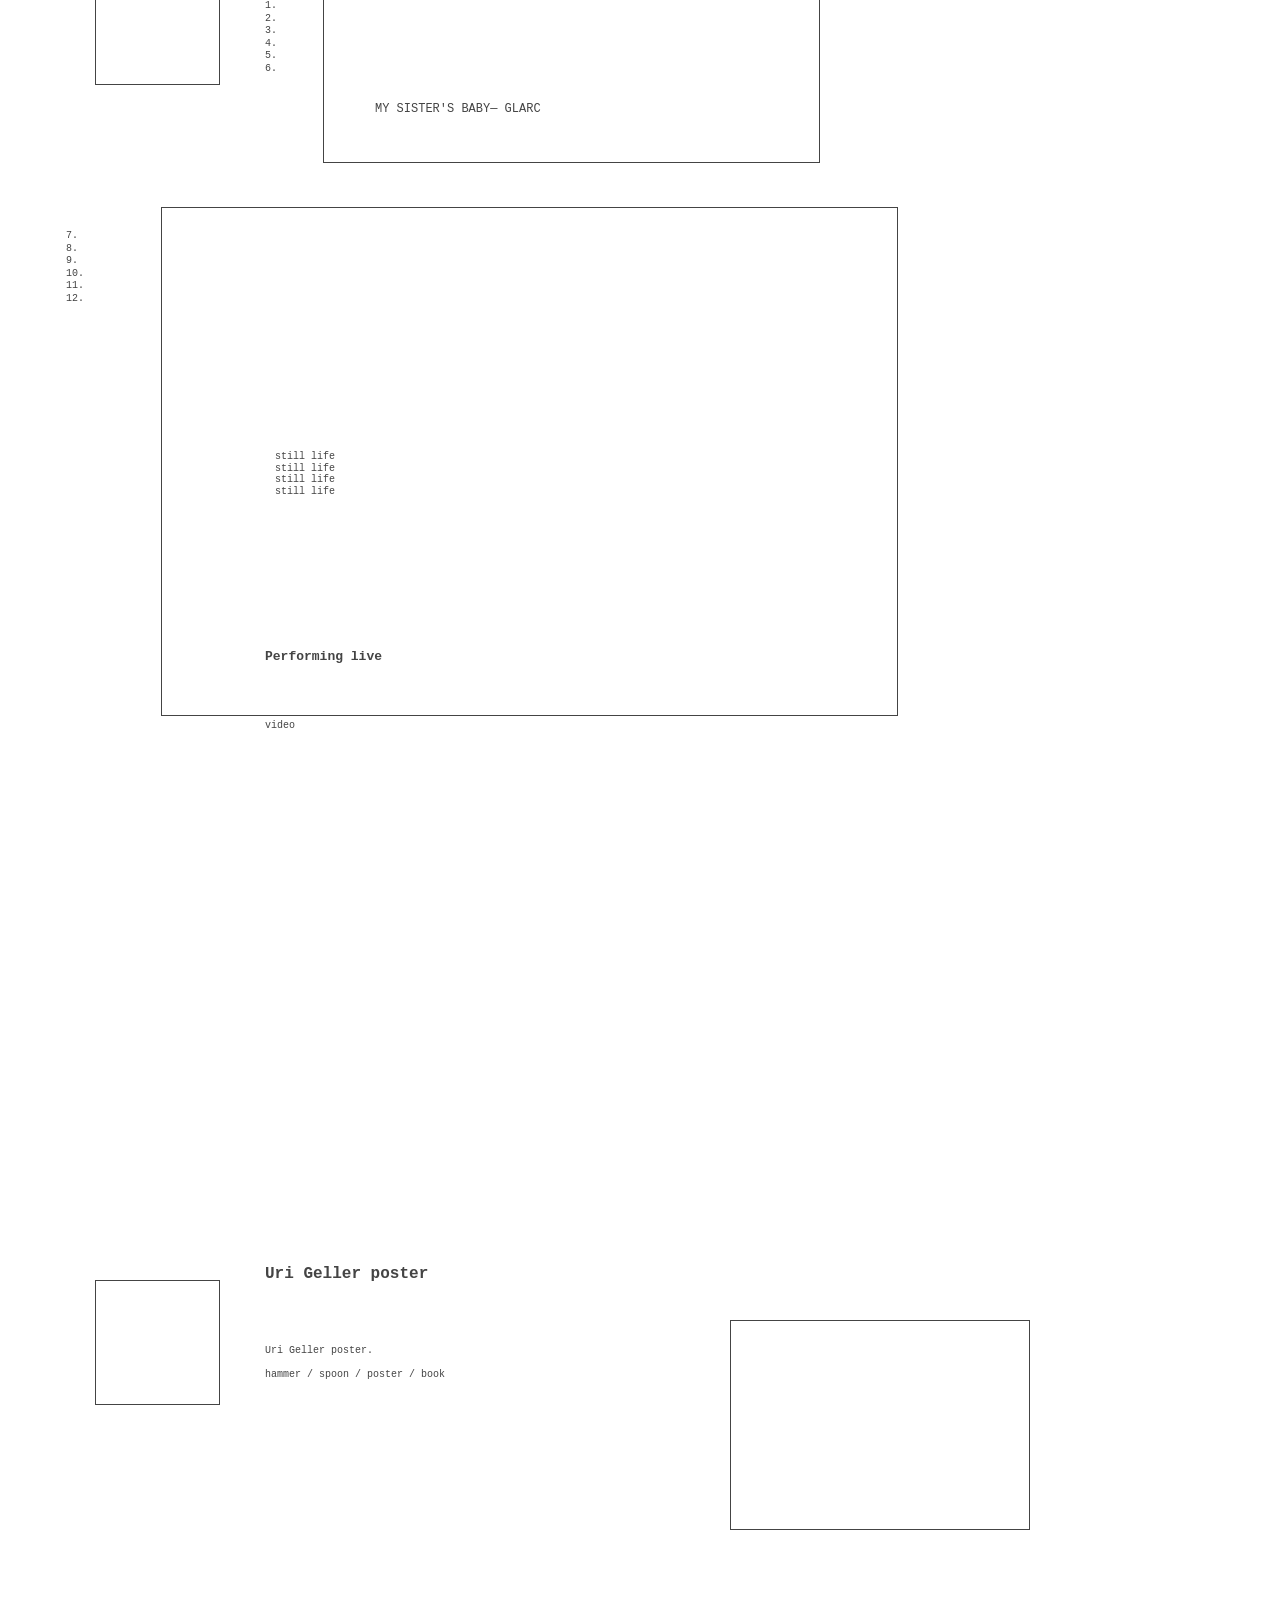
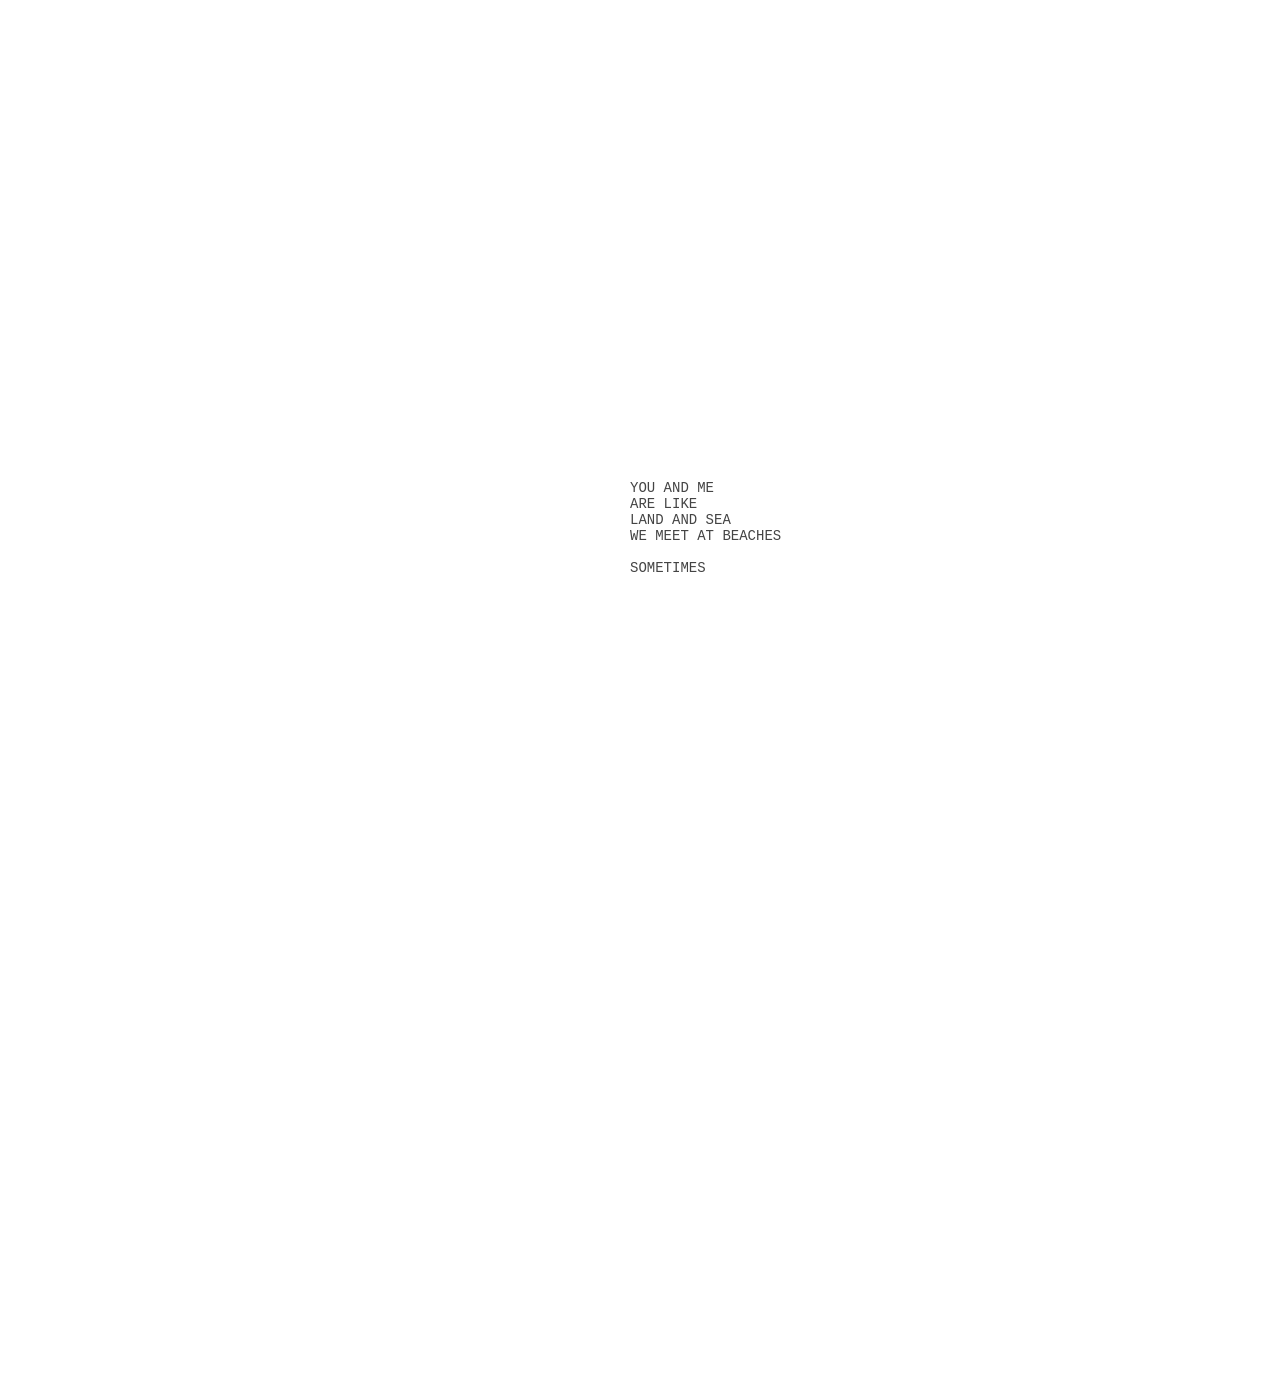
==== commit bfd0d40f: "Add files via upload" ====
--- a/index.html
+++ b/index.html
@@ -1,112 +1,8 @@
-<!doctype html>
-<html id="top">
-<head>
-  <meta charset="utf-8">
-  <meta name="viewport" content="width=device-width,initial-scale=1">
-  <meta name="description" content="Jack Paton">
-  <title>Jack Paton</title>
-  <style>*{box-sizing:border-box}
-html{scroll-behavior:smooth}
-html,body{margin:0;min-height:100%}
-body{overflow-x:hidden}
-.site-canvas{position:relative;margin:0 auto}
-.sobj{position:absolute}
-.sobj-text{white-space:pre-wrap;overflow:hidden}
-.sobj-image img{display:block;width:100%;height:100%}
-.sobj-nav table{width:100%;height:100%;border-collapse:collapse;table-layout:fixed}
-.sobj-nav td{text-align:center;vertical-align:middle;padding:0 3px}
-.sobj-nav a{color:inherit;text-decoration:underline;cursor:pointer}
-</style>
-</head>
-<body>
-  <div id="site-wrap" style="margin:0 auto;position:relative">
-    <div id="site-canvas" class="site-canvas"></div>
-  </div>
-  <script>const S={"designWidth": 1200, "pageHeight": 4600, "page": {"background": "#ffffff"}, "objects": [{"id": "nav-top", "type": "nav", "x": 20, "y": 20, "width": 1160, "height": 28, "z": 100, "borderWidth": 1, "borderColor": "#444444", "background": "#ffffff", "fontFamily": "Courier New, Courier, monospace", "fontSize": 10, "color": "#444444", "cells": [{"text": "gigs", "scrollTarget": "box-live", "link": ""}, {"text": "about", "scrollTarget": "box-sister", "link": ""}, {"text": "cv", "scrollTarget": "box-text", "link": ""}, {"text": "contact", "scrollTarget": "", "link": "mailto:YOUR-EMAIL-HERE"}]}, {"id": "box-sister", "type": "box", "x": 20, "y": 145, "width": 1160, "height": 520, "z": 1, "borderWidth": 0, "borderColor": "#444444", "background": "transparent", "opacity": 1}, {"id": "img-sister", "type": "image", "x": 55, "y": 215, "width": 125, "height": 125, "z": 10, "src": "https://res.cloudinary.com/ftbzogfu/image/upload/v1786296175/IMG_2417.jpg", "borderWidth": 1, "borderColor": "#444444", "fit": "cover", "opacity": 1}, {"id": "title-sister", "type": "text", "x": 225, "y": 190, "width": 540, "height": 44, "z": 12, "text": "My Sister's Baby — GLARC", "fontFamily": "Courier New, Courier, monospace", "fontSize": 13, "color": "#444444", "background": "transparent", "fontWeight": 700, "align": "left", "lineHeight": 1.15, "opacity": 1}, {"id": "list-sister-a", "type": "text", "x": 225, "y": 255, "width": 330, "height": 210, "z": 12, "text": "still life\nstill life\nstill life\nstill life\nstill life\nstill life\nstill life\nstill life", "fontFamily": "Courier New, Courier, monospace", "fontSize": 10, "color": "#444444", "background": "transparent", "fontWeight": 400, "align": "left", "lineHeight": 1.15, "opacity": 1}, {"id": "list-sister-b", "type": "text", "x": 610, "y": 255, "width": 330, "height": 210, "z": 12, "text": "still life\nstill life\nstill life\nstill life\nstill life\nstill life\nstill life\nstill life", "fontFamily": "Courier New, Courier, monospace", "fontSize": 10, "color": "#444444", "background": "transparent", "fontWeight": 400, "align": "left", "lineHeight": 1.15, "opacity": 1}, {"id": "body-sister", "type": "text", "x": 35, "y": 550, "width": 760, "height": 40, "z": 12, "text": "MY SISTER'S BABY— GLARC", "fontFamily": "Courier New, Courier, monospace", "fontSize": 12, "color": "#444444", "background": "transparent", "fontWeight": 400, "align": "left", "lineHeight": 1.2, "opacity": 1}, {"id": "box-marilyn", "type": "box", "x": 20, "y": 820, "width": 1160, "height": 520, "z": 1, "borderWidth": 0, "borderColor": "#444444", "background": "transparent", "opacity": 1}, {"id": "img-marilyn", "type": "image", "x": 55, "y": 890, "width": 125, "height": 125, "z": 10, "src": "https://res.cloudinary.com/ftbzogfu/image/upload/v1786296233/a3543726286_10.jpg", "borderWidth": 1, "borderColor": "#444444", "fit": "cover", "opacity": 1}, {"id": "title-marilyn", "type": "text", "x": 225, "y": 865, "width": 600, "height": 46, "z": 12, "text": "Marilyn Monroe — All of Us", "fontFamily": "Courier New, Courier, monospace", "fontSize": 13, "color": "#444444", "background": "transparent", "fontWeight": 700, "align": "left", "lineHeight": 1.15, "opacity": 1}, {"id": "marilyn-a", "type": "text", "x": 225, "y": 930, "width": 330, "height": 180, "z": 12, "text": "image\nimage\nimage\nimage\nimage", "fontFamily": "Courier New, Courier, monospace", "fontSize": 10, "color": "#444444", "background": "transparent", "fontWeight": 400, "align": "left", "lineHeight": 1.15, "opacity": 1}, {"id": "marilyn-b", "type": "text", "x": 610, "y": 930, "width": 330, "height": 180, "z": 12, "text": "still life\nstill life\nstill life\nstill life", "fontFamily": "Courier New, Courier, monospace", "fontSize": 10, "color": "#444444", "background": "transparent", "fontWeight": 400, "align": "left", "lineHeight": 1.15, "opacity": 1}, {"id": "box-anarchy", "type": "box", "x": 20, "y": 1490, "width": 1160, "height": 560, "z": 1, "borderWidth": 0, "borderColor": "#444444", "background": "transparent", "opacity": 1}, {"id": "img-anarchy", "type": "image", "x": 55, "y": 1560, "width": 125, "height": 125, "z": 10, "src": "https://res.cloudinary.com/ftbzogfu/image/upload/v1786296817/motor_copy555.jpg", "borderWidth": 1, "borderColor": "#444444", "fit": "cover", "opacity": 1}, {"id": "title-anarchy", "type": "text", "x": 225, "y": 1535, "width": 520, "height": 44, "z": 12, "text": "Anarchy 99 mixtape", "fontFamily": "Courier New, Courier, monospace", "fontSize": 13, "color": "#444444", "background": "transparent", "fontWeight": 700, "align": "left", "lineHeight": 1.15, "opacity": 1}, {"id": "anarchy-a", "type": "text", "x": 225, "y": 1600, "width": 330, "height": 220, "z": 12, "text": "1.\n2.\n3.\n4.\n5.\n6.", "fontFamily": "Courier New, Courier, monospace", "fontSize": 10, "color": "#444444", "background": "transparent", "fontWeight": 400, "align": "left", "lineHeight": 1.25, "opacity": 1}, {"id": "anarchy-b", "type": "text", "x": 610, "y": 1600, "width": 330, "height": 220, "z": 12, "text": "7.\n8.\n9.\n10.\n11.\n12.", "fontFamily": "Courier New, Courier, monospace", "fontSize": 10, "color": "#444444", "background": "transparent", "fontWeight": 400, "align": "left", "lineHeight": 1.25, "opacity": 1}, {"id": "box-live", "type": "box", "x": 20, "y": 2190, "width": 1160, "height": 480, "z": 1, "borderWidth": 0, "borderColor": "#444444", "background": "transparent", "opacity": 1}, {"id": "img-live", "type": "image", "x": 55, "y": 2260, "width": 125, "height": 125, "z": 10, "src": "https://res.cloudinary.com/ftbzogfu/image/upload/v1786296233/sperm.jpg", "borderWidth": 1, "borderColor": "#444444", "fit": "cover", "opacity": 1, "link": "https://www.youtube.com/watch?v=NcV3_INcPbg"}, {"id": "title-live", "type": "text", "x": 225, "y": 2250, "width": 480, "height": 44, "z": 12, "text": "Performing live", "fontFamily": "Courier New, Courier, monospace", "fontSize": 13, "color": "#444444", "background": "transparent", "fontWeight": 700, "align": "left", "lineHeight": 1.15, "opacity": 1}, {"id": "video-live", "type": "text", "x": 225, "y": 2320, "width": 220, "height": 50, "z": 12, "text": "video", "fontFamily": "Courier New, Courier, monospace", "fontSize": 10, "color": "#444444", "background": "transparent", "fontWeight": 400, "align": "left", "lineHeight": 1.2, "opacity": 1}, {"id": "box-uri", "type": "box", "x": 20, "y": 2810, "width": 1160, "height": 620, "z": 1, "borderWidth": 0, "borderColor": "#444444", "background": "transparent", "opacity": 1}, {"id": "img-uri", "type": "image", "x": 55, "y": 2880, "width": 125, "height": 125, "z": 10, "src": "https://res.cloudinary.com/ftbzogfu/image/upload/v1786297069/2026-03-12_19-37_2.jpg", "borderWidth": 1, "borderColor": "#444444", "fit": "cover", "opacity": 1}, {"id": "title-uri", "type": "text", "x": 225, "y": 2865, "width": 520, "height": 50, "z": 12, "text": "Uri Geller poster", "fontFamily": "Courier New, Courier, monospace", "fontSize": 16, "color": "#444444", "background": "transparent", "fontWeight": 700, "align": "left", "lineHeight": 1.15, "opacity": 1}, {"id": "uri-text", "type": "text", "x": 225, "y": 2945, "width": 350, "height": 130, "z": 12, "text": "Uri Geller poster.\n\nhammer / spoon / poster / book", "fontFamily": "Courier New, Courier, monospace", "fontSize": 10, "color": "#444444", "background": "transparent", "fontWeight": 400, "align": "left", "lineHeight": 1.2, "opacity": 1}, {"id": "img-hammer", "type": "image", "x": 690, "y": 2920, "width": 300, "height": 210, "z": 10, "src": "https://res.cloudinary.com/ftbzogfu/image/upload/v1786296237/hammer.png", "borderWidth": 1, "borderColor": "#444444", "fit": "contain", "opacity": 1}, {"id": "box-text", "type": "box", "x": 20, "y": 3610, "width": 1160, "height": 650, "z": 1, "borderWidth": 0, "borderColor": "#444444", "background": "transparent", "opacity": 1}, {"id": "text-a", "type": "text", "x": 55, "y": 3680, "width": 420, "height": 240, "z": 12, "text": "I MY WHOLE LIFE\nI MY WHOLE LIFE\nI MY WHOLE LIFE I\nMY WHOLE LIFE I\nMY WHOLE LIFE I", "fontFamily": "Courier New, Courier, monospace", "fontSize": 14, "color": "#444444", "background": "transparent", "fontWeight": 400, "align": "left", "lineHeight": 1.15, "opacity": 1}, {"id": "text-b", "type": "text", "x": 590, "y": 3680, "width": 500, "height": 300, "z": 12, "text": "YOU AND ME\nARE LIKE\nLAND AND SEA\nWE MEET AT BEACHES\n\nSOMETIMES", "fontFamily": "Courier New, Courier, monospace", "fontSize": 14, "color": "#444444", "background": "transparent", "fontWeight": 400, "align": "left", "lineHeight": 1.15, "opacity": 1}]};
-document.body.style.background=S.page.background||'#fff';
-const C=document.getElementById('site-canvas');
-function R(){
-  C.innerHTML='';
-  const k=Math.min(1,window.innerWidth/S.designWidth);
-  C.style.width=S.designWidth+'px';
-  C.style.height=S.pageHeight+'px';
-  C.style.transform='scale('+k+')';
-  C.style.transformOrigin='top left';
-  C.parentElement.style.width=(S.designWidth*k)+'px';
-  C.parentElement.style.height=(S.pageHeight*k)+'px';
-
-  S.objects.slice().sort((a,b)=>(a.z||1)-(b.z||1)).forEach(o=>{
-    const el=document.createElement('div');
-    el.id=o.id;
-    el.className='sobj sobj-'+o.type;
-    el.style.left=o.x+'px';
-    el.style.top=o.y+'px';
-    el.style.width=o.width+'px';
-    el.style.height=o.height+'px';
-    el.style.zIndex=o.z||1;
-    el.style.opacity=o.opacity??1;
-
-    if(o.type==='text'){
-      el.textContent=o.text||'';
-      el.style.fontFamily=o.fontFamily;
-      el.style.fontSize=(o.fontSize||12)+'px';
-      el.style.color=o.color;
-      el.style.background=o.background||'transparent';
-      el.style.fontWeight=o.fontWeight||400;
-      el.style.textAlign=o.align||'left';
-      el.style.lineHeight=o.lineHeight||1.2;
-    } else if(o.type==='image'){
-      const im=document.createElement('img');
-      im.src=o.src||'';
-      im.alt='';
-      im.style.objectFit=o.fit||'cover';
-      im.style.border=(o.borderWidth||0)+'px solid '+(o.borderColor||'#444');
-      if(o.link){
-        const a=document.createElement('a');
-        a.href=o.link;
-        a.appendChild(im);
-        el.appendChild(a);
-      } else el.appendChild(im);
-    } else if(o.type==='box'){
-      el.style.border=(o.borderWidth||0)+'px solid '+(o.borderColor||'#444');
-      el.style.background=o.background||'transparent';
-    } else if(o.type==='nav'){
-      el.style.fontFamily=o.fontFamily;
-      el.style.fontSize=(o.fontSize||10)+'px';
-      el.style.color=o.color;
-      el.style.background=o.background||'#fff';
-      const t=document.createElement('table'),tr=document.createElement('tr');
-      (o.cells||[]).forEach(c=>{
-        const td=document.createElement('td');
-        td.style.border=(o.borderWidth||1)+'px solid '+(o.borderColor||'#444');
-        const a=document.createElement('a');
-        a.href=c.scrollTarget?(c.scrollTarget==='__top__'?'#top':'#'+c.scrollTarget):(c.link||'#');
-        a.textContent=c.text||'';
-        if(c.scrollTarget){
-          a.addEventListener('click',ev=>{
-            ev.preventDefault();
-            if(c.scrollTarget==='__top__'){
-              window.scrollTo({top:0,behavior:'smooth'});
-              return;
-            }
-            const target=document.getElementById(c.scrollTarget);
-            if(target){
-              const scaleNow=Math.min(1,window.innerWidth/S.designWidth);
-              window.scrollTo({top:target.offsetTop*scaleNow,behavior:'smooth'});
-            }
-          });
-        }
-        td.appendChild(a);
-        tr.appendChild(td);
-      });
-      t.appendChild(tr);
-      el.appendChild(t);
-    }
-    C.appendChild(el);
-  });
-}
-R();
-window.addEventListener('resize',R);
-</script>
-</body>
-</html>
+<!doctype html><html id="top"><head><meta charset="utf-8"><meta name="viewport" content="width=device-width,initial-scale=1"><title>Jack Paton</title><style>*{box-sizing:border-box}html{scroll-behavior:smooth}html,body{margin:0;min-height:100%}body{overflow-x:hidden}.site-canvas{position:relative;margin:0 auto}.sobj{position:absolute}.sobj-text{white-space:pre-wrap;overflow:hidden}.sobj-image img{display:block;width:100%;height:100%}.sobj-nav table{width:100%;height:100%;border-collapse:collapse;table-layout:fixed}.sobj-nav td{text-align:center;vertical-align:middle;padding:0 3px}.sobj-nav a{color:inherit;text-decoration:underline;cursor:pointer}</style></head><body><div id="site-wrap" style="margin:0 auto;position:relative"><div id="site-canvas" class="site-canvas"></div></div><script>const S={"designWidth":1200,"pageHeight":4600,"page":{"background":"#ffffff"},"objects":[{"id":"nav-top","type":"nav","x":19,"y":191,"width":1160,"height":28,"z":100,"borderWidth":1,"borderColor":"#444444","background":"#ffffff","fontFamily":"Courier New, Courier, monospace","fontSize":10,"color":"#444444","cells":[{"text":"gigs","scrollTarget":"box-live","link":""},{"text":"about","scrollTarget":"box-sister","link":""},{"text":"cv","scrollTarget":"box-text","link":""},{"text":"contact","scrollTarget":"","link":"mailto:YOUR-EMAIL-HERE"}]},{"id":"box-sister","type":"box","x":0,"y":255,"width":1160,"height":520,"z":1,"borderWidth":0,"borderColor":"#444444","background":"transparent","opacity":1},{"id":"img-sister","type":"image","x":121,"y":1807,"width":737,"height":509,"z":10,"src":"https://res.cloudinary.com/ftbzogfu/image/upload/v1786296175/IMG_2417.jpg","borderWidth":1,"borderColor":"#444444","fit":"cover","opacity":1},{"id":"title-sister","type":"text","x":225,"y":190,"width":540,"height":44,"z":12,"text":"My Sister's Baby — GLARC","fontFamily":"Courier New, Courier, monospace","fontSize":13,"color":"#444444","background":"transparent","fontWeight":700,"align":"left","lineHeight":1.15,"opacity":1},{"id":"list-sister-a","type":"text","x":803,"y":270,"width":330,"height":210,"z":12,"text":"still life\nstill life\nstill life\nstill life\nstill life\nstill life\nstill life\nstill life","fontFamily":"Courier New, Courier, monospace","fontSize":10,"color":"#444444","background":"transparent","fontWeight":400,"align":"left","lineHeight":1.15,"opacity":1},{"id":"list-sister-b","type":"text","x":1030,"y":612,"width":77,"height":105,"z":12,"text":"still life\nstill life\nstill life\nstill life\nstill life\nstill life\nstill life\nstill life","fontFamily":"Courier New, Courier, monospace","fontSize":10,"color":"#444444","background":"transparent","fontWeight":400,"align":"left","lineHeight":1.15,"opacity":1},{"id":"body-sister","type":"text","x":335,"y":1702,"width":760,"height":40,"z":12,"text":"MY SISTER'S BABY— GLARC","fontFamily":"Courier New, Courier, monospace","fontSize":12,"color":"#444444","background":"transparent","fontWeight":400,"align":"left","lineHeight":1.2,"opacity":1},{"id":"box-marilyn","type":"box","x":40,"y":1361,"width":1160,"height":520,"z":1,"borderWidth":0,"borderColor":"#444444","background":"transparent","opacity":1},{"id":"img-marilyn","type":"image","x":57,"y":951,"width":478,"height":459,"z":10,"src":"https://res.cloudinary.com/ftbzogfu/image/upload/v1786296233/a3543726286_10.jpg","borderWidth":1,"borderColor":"#444444","fit":"cover","opacity":1},{"id":"title-marilyn","type":"text","x":278,"y":1302,"width":600,"height":46,"z":12,"text":"Marilyn Monroe — All of Us","fontFamily":"Courier New, Courier, monospace","fontSize":13,"color":"#444444","background":"transparent","fontWeight":700,"align":"left","lineHeight":1.15,"opacity":1},{"id":"marilyn-a","type":"text","x":296,"y":1538,"width":330,"height":180,"z":12,"text":"image\nimage\nimage\nimage\nimage","fontFamily":"Courier New, Courier, monospace","fontSize":10,"color":"#444444","background":"transparent","fontWeight":400,"align":"left","lineHeight":1.15,"opacity":1},{"id":"marilyn-b","type":"text","x":235,"y":2051,"width":330,"height":180,"z":12,"text":"still life\nstill life\nstill life\nstill life","fontFamily":"Courier New, Courier, monospace","fontSize":10,"color":"#444444","background":"transparent","fontWeight":400,"align":"left","lineHeight":1.15,"opacity":1},{"id":"box-anarchy","type":"box","x":20,"y":1490,"width":1160,"height":560,"z":1,"borderWidth":0,"borderColor":"#444444","background":"transparent","opacity":1},{"id":"img-anarchy","type":"image","x":55,"y":1560,"width":125,"height":125,"z":10,"src":"https://res.cloudinary.com/ftbzogfu/image/upload/v1786296817/motor_copy555.jpg","borderWidth":1,"borderColor":"#444444","fit":"cover","opacity":1},{"id":"title-anarchy","type":"text","x":225,"y":1535,"width":520,"height":44,"z":12,"text":"Anarchy 99 mixtape","fontFamily":"Courier New, Courier, monospace","fontSize":13,"color":"#444444","background":"transparent","fontWeight":700,"align":"left","lineHeight":1.15,"opacity":1},{"id":"anarchy-a","type":"text","x":225,"y":1600,"width":330,"height":220,"z":12,"text":"1.\n2.\n3.\n4.\n5.\n6.","fontFamily":"Courier New, Courier, monospace","fontSize":10,"color":"#444444","background":"transparent","fontWeight":400,"align":"left","lineHeight":1.25,"opacity":1},{"id":"anarchy-b","type":"text","x":26,"y":1830,"width":330,"height":220,"z":12,"text":"7.\n8.\n9.\n10.\n11.\n12.","fontFamily":"Courier New, Courier, monospace","fontSize":10,"color":"#444444","background":"transparent","fontWeight":400,"align":"left","lineHeight":1.25,"opacity":1},{"id":"box-live","type":"box","x":20,"y":2190,"width":1160,"height":480,"z":1,"borderWidth":0,"borderColor":"#444444","background":"transparent","opacity":1},{"id":"img-live","type":"image","x":283,"y":1080,"width":497,"height":683,"z":10,"src":"https://res.cloudinary.com/ftbzogfu/image/upload/v1786296233/sperm.jpg","borderWidth":1,"borderColor":"#444444","fit":"cover","opacity":1,"link":"https://www.youtube.com/watch?v=NcV3_INcPbg"},{"id":"title-live","type":"text","x":225,"y":2250,"width":480,"height":44,"z":12,"text":"Performing live","fontFamily":"Courier New, Courier, monospace","fontSize":13,"color":"#444444","background":"transparent","fontWeight":700,"align":"left","lineHeight":1.15,"opacity":1},{"id":"video-live","type":"text","x":225,"y":2320,"width":220,"height":50,"z":12,"text":"video","fontFamily":"Courier New, Courier, monospace","fontSize":10,"color":"#444444","background":"transparent","fontWeight":400,"align":"left","lineHeight":1.2,"opacity":1},{"id":"box-uri","type":"box","x":20,"y":2810,"width":1160,"height":620,"z":1,"borderWidth":0,"borderColor":"#444444","background":"transparent","opacity":1},{"id":"img-uri","type":"image","x":55,"y":2880,"width":125,"height":125,"z":10,"src":"https://res.cloudinary.com/ftbzogfu/image/upload/v1786297069/2026-03-12_19-37_2.jpg","borderWidth":1,"borderColor":"#444444","fit":"cover","opacity":1},{"id":"title-uri","type":"text","x":225,"y":2865,"width":520,"height":50,"z":12,"text":"Uri Geller poster","fontFamily":"Courier New, Courier, monospace","fontSize":16,"color":"#444444","background":"transparent","fontWeight":700,"align":"left","lineHeight":1.15,"opacity":1},{"id":"uri-text","type":"text","x":225,"y":2945,"width":350,"height":130,"z":12,"text":"Uri Geller poster.\n\nhammer / spoon / poster / book","fontFamily":"Courier New, Courier, monospace","fontSize":10,"color":"#444444","background":"transparent","fontWeight":400,"align":"left","lineHeight":1.2,"opacity":1},{"id":"img-hammer","type":"image","x":690,"y":2920,"width":300,"height":210,"z":10,"src":"https://res.cloudinary.com/ftbzogfu/image/upload/v1786296237/hammer.png","borderWidth":1,"borderColor":"#444444","fit":"contain","opacity":1},{"id":"box-text","type":"box","x":20,"y":3610,"width":1160,"height":650,"z":1,"borderWidth":0,"borderColor":"#444444","background":"transparent","opacity":1},{"id":"text-a","type":"text","x":491,"y":47,"width":172,"height":126,"z":12,"text":"I MY WHOLE LIFE\nI MY WHOLE LIFE\nI MY WHOLE LIFE I\nMY WHOLE LIFE I\nMY WHOLE LIFE I","fontFamily":"Courier New, Courier, monospace","fontSize":14,"color":"#444444","background":"transparent","fontWeight":400,"align":"left","lineHeight":1.15,"opacity":1},{"id":"text-b","type":"text","x":590,"y":3680,"width":500,"height":300,"z":12,"text":"YOU AND ME\nARE LIKE\nLAND AND SEA\nWE MEET AT BEACHES\n\nSOMETIMES","fontFamily":"Courier New, Courier, monospace","fontSize":14,"color":"#444444","background":"transparent","fontWeight":400,"align":"left","lineHeight":1.15,"opacity":1},{"id":"image-1787079873859","type":"image","x":29,"y":260,"width":732,"height":521,"z":101,"opacity":1,"src":"https://res.cloudinary.com/ftbzogfu/image/upload/v1787079412/Jack_Day_2-90.jpg","borderWidth":1,"borderColor":"#444444","fit":"cover"},{"id":"nav-1787079923392","type":"nav","x":12,"y":824,"width":1160,"height":28,"z":102,"opacity":1,"borderWidth":1,"borderColor":"#444444","background":"#ffffff","fontFamily":"Courier New, Courier, monospace","fontSize":10,"color":"#444444","cells":[{"text":"gigs","scrollTarget":"","link":""},{"text":"about","scrollTarget":"","link":""},{"text":"cv","scrollTarget":"","link":""},{"text":"contact","scrollTarget":"","link":""}]},{"id":"image-1787080060493","type":"image","x":737,"y":896,"width":379,"height":529,"z":103,"opacity":1,"src":"https://res.cloudinary.com/ftbzogfu/image/upload/v1787080031/D18B0075-8C58-47F1-A1EA-518B94551142.jpg","borderWidth":1,"borderColor":"#444444","fit":"cover"}]};document.body.style.background=S.page.background||'#fff';const C=document.getElementById('site-canvas');
+  function R(){C.innerHTML='';const k=Math.min(1,window.innerWidth/S.designWidth);C.style.width=S.designWidth+'px';C.style.height=S.pageHeight+'px';C.style.transform='scale('+k+')';C.style.transformOrigin='top left';C.parentElement.style.width=(S.designWidth*k)+'px';C.parentElement.style.height=(S.pageHeight*k)+'px';
+  S.objects.slice().sort((a,b)=>(a.z||1)-(b.z||1)).forEach(o=>{const el=document.createElement('div');el.id=o.id;el.className='sobj sobj-'+o.type;el.style.left=o.x+'px';el.style.top=o.y+'px';el.style.width=o.width+'px';el.style.height=o.height+'px';el.style.zIndex=o.z||1;el.style.opacity=o.opacity??1;
+  if(o.type==='text'){el.textContent=o.text||'';el.style.fontFamily=o.fontFamily;el.style.fontSize=(o.fontSize||12)+'px';el.style.color=o.color;el.style.background=o.background||'transparent';el.style.fontWeight=o.fontWeight||400;el.style.textAlign=o.align||'left';el.style.lineHeight=o.lineHeight||1.2;}
+  else if(o.type==='image'){const im=document.createElement('img');im.src=o.src||'';im.alt='';im.style.objectFit=o.fit||'cover';im.style.border=(o.borderWidth||0)+'px solid '+(o.borderColor||'#444');if(o.link){const a=document.createElement('a');a.href=o.link;a.appendChild(im);el.appendChild(a)}else el.appendChild(im);}
+  else if(o.type==='box'){el.style.border=(o.borderWidth||0)+'px solid '+(o.borderColor||'#444');el.style.background=o.background||'transparent';}
+  else if(o.type==='nav'){el.style.fontFamily=o.fontFamily;el.style.fontSize=(o.fontSize||10)+'px';el.style.color=o.color;el.style.background=o.background||'#fff';const t=document.createElement('table'),tr=document.createElement('tr');(o.cells||[]).forEach(c=>{const td=document.createElement('td');td.style.border=(o.borderWidth||1)+'px solid '+(o.borderColor||'#444');const a=document.createElement('a');a.href=c.scrollTarget?(c.scrollTarget==='__top__'?'#top':'#'+c.scrollTarget):(c.link||'#');a.textContent=c.text||'';if(c.scrollTarget){a.addEventListener('click',ev=>{ev.preventDefault();if(c.scrollTarget==='__top__'){window.scrollTo({top:0,behavior:'smooth'});return;}const target=document.getElementById(c.scrollTarget);if(target){const scaleNow=Math.min(1,window.innerWidth/S.designWidth);window.scrollTo({top:target.offsetTop*scaleNow,behavior:'smooth'});}})}td.appendChild(a);tr.appendChild(td)});t.appendChild(tr);el.appendChild(t)}C.appendChild(el)});}
+  R();window.addEventListener('resize',R);</script></body></html>
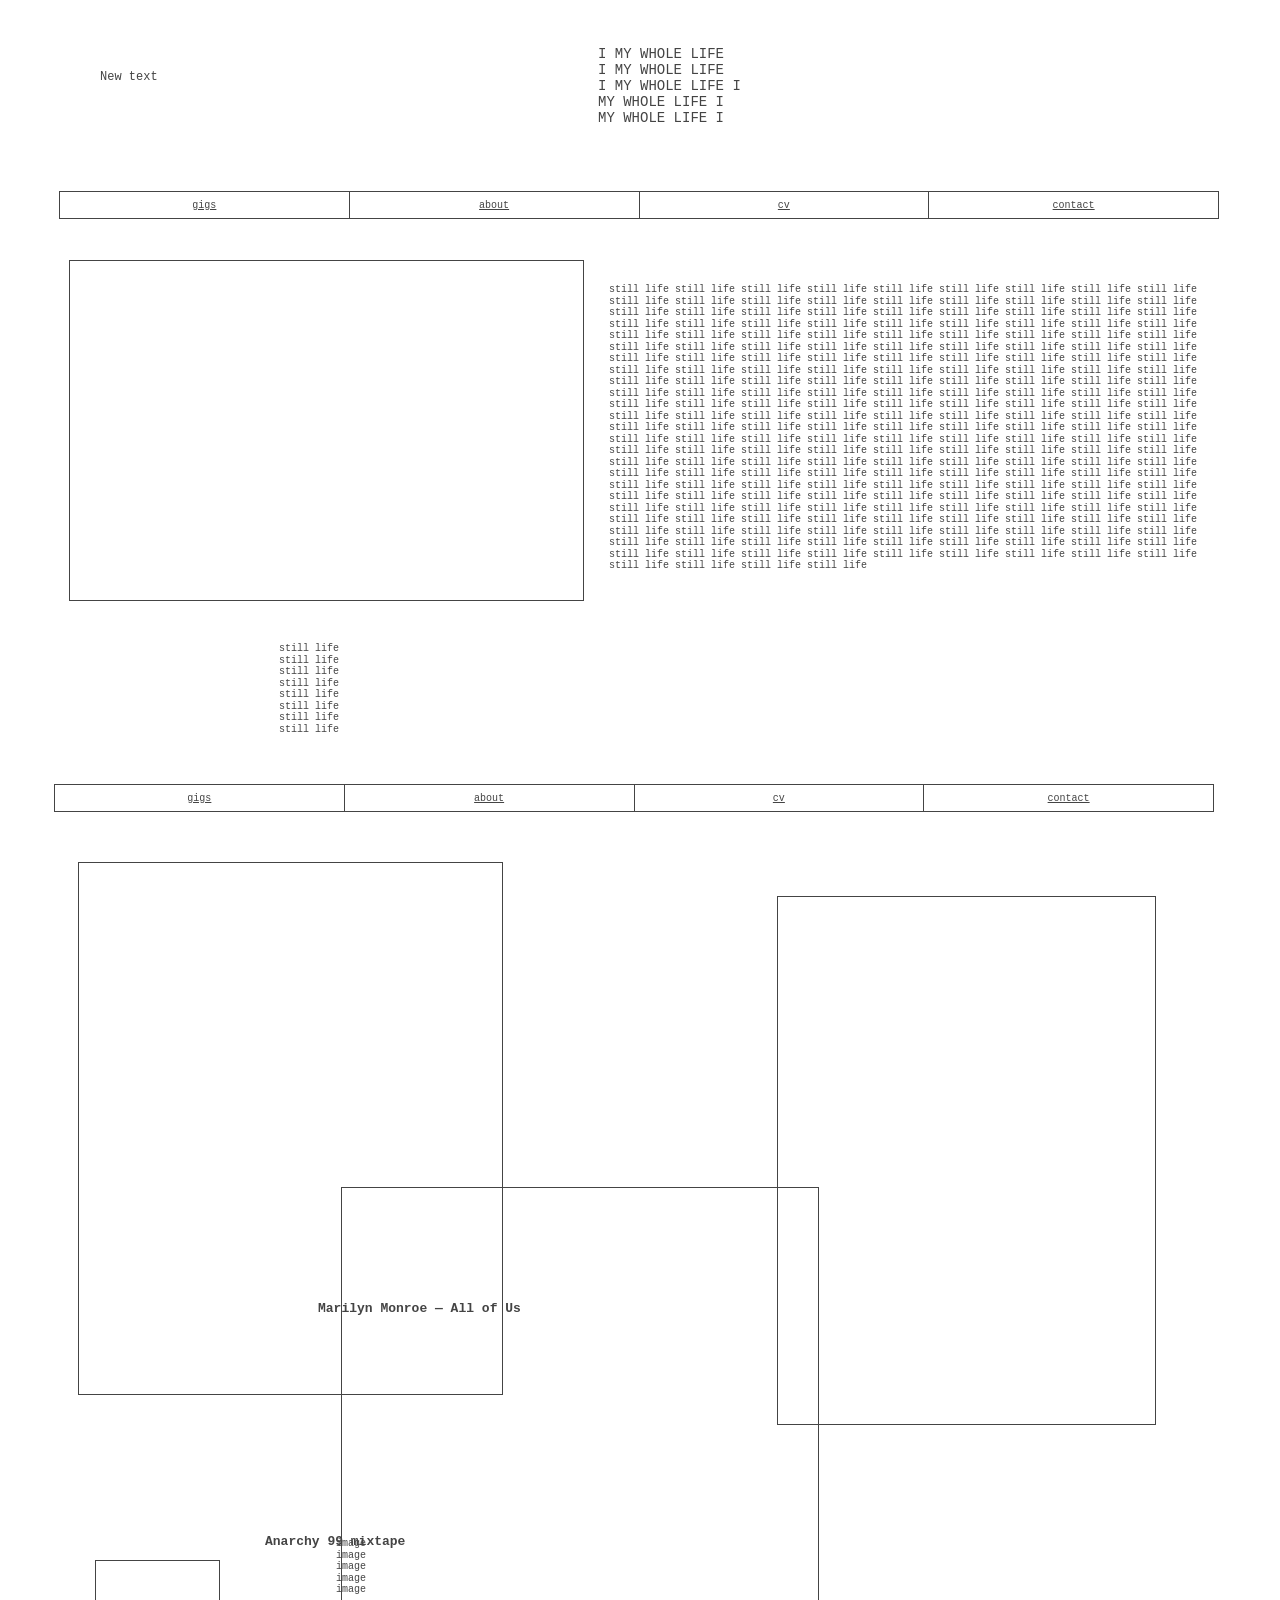
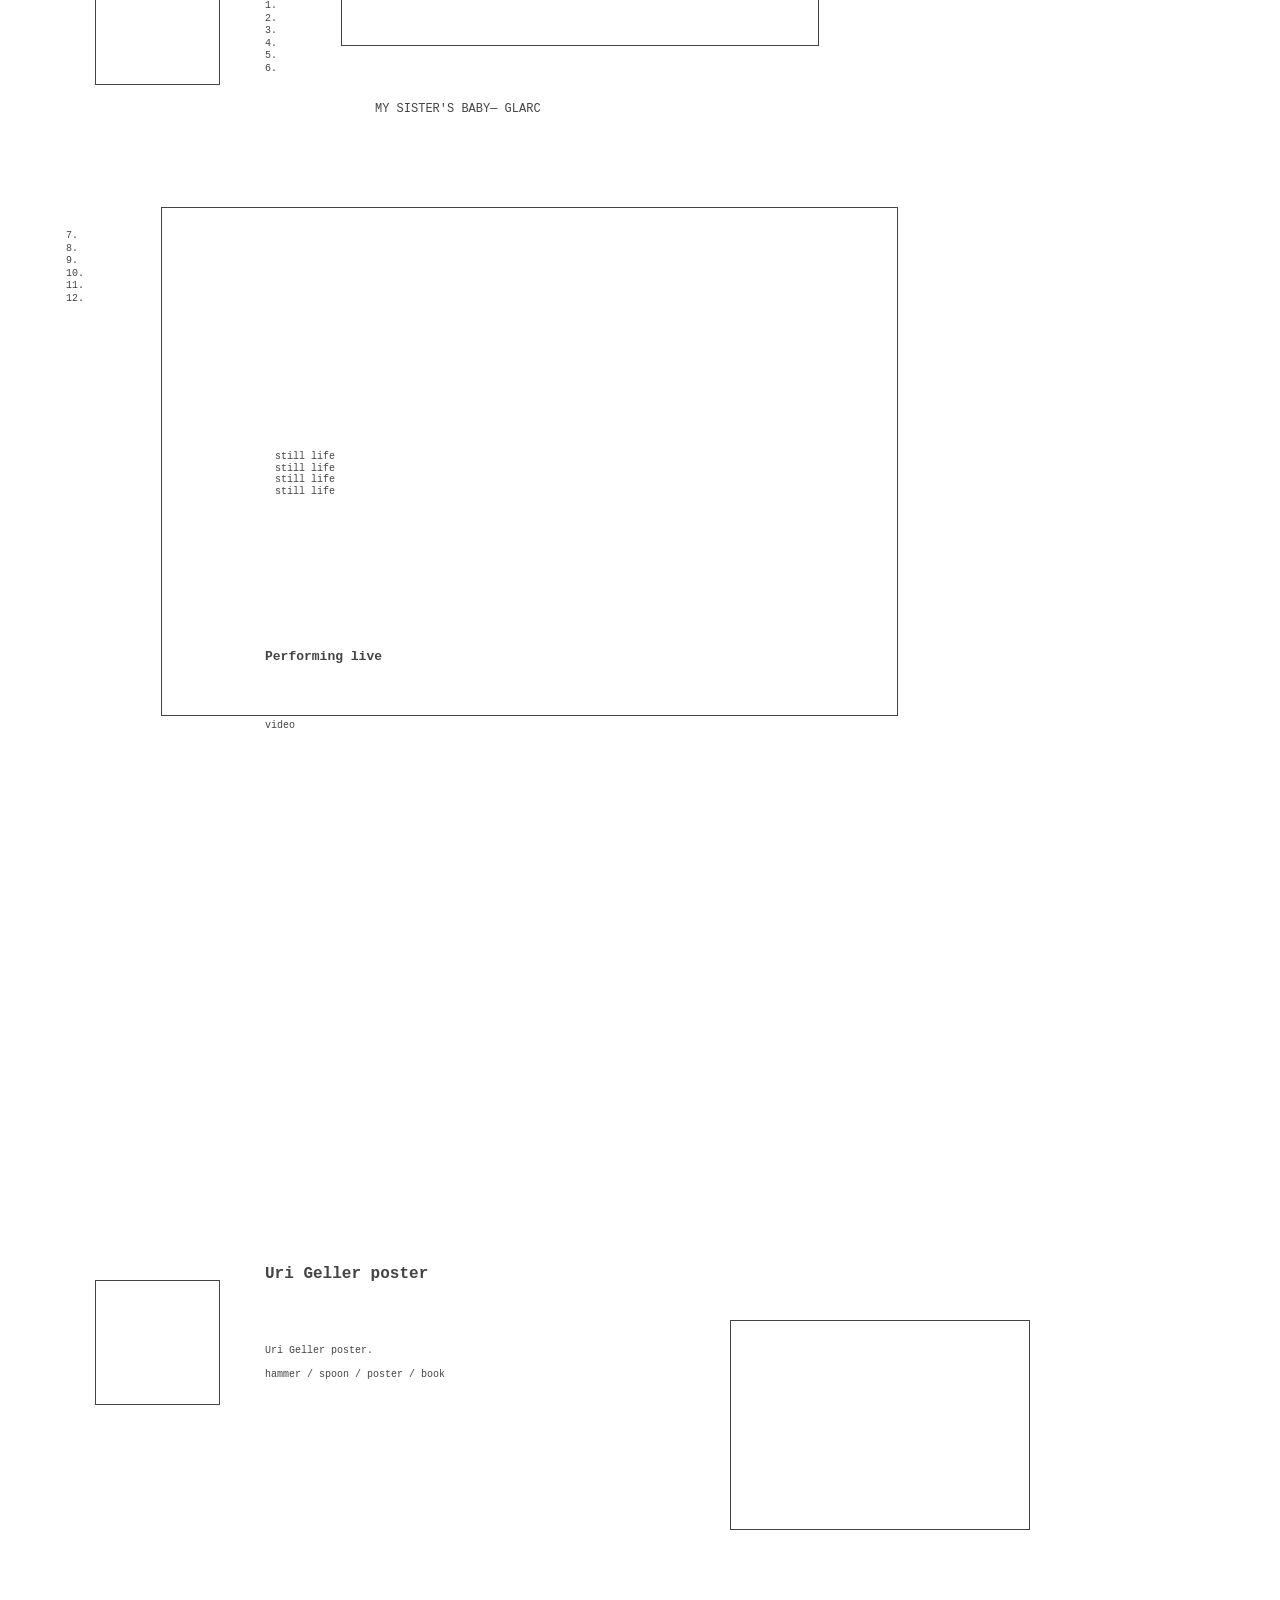
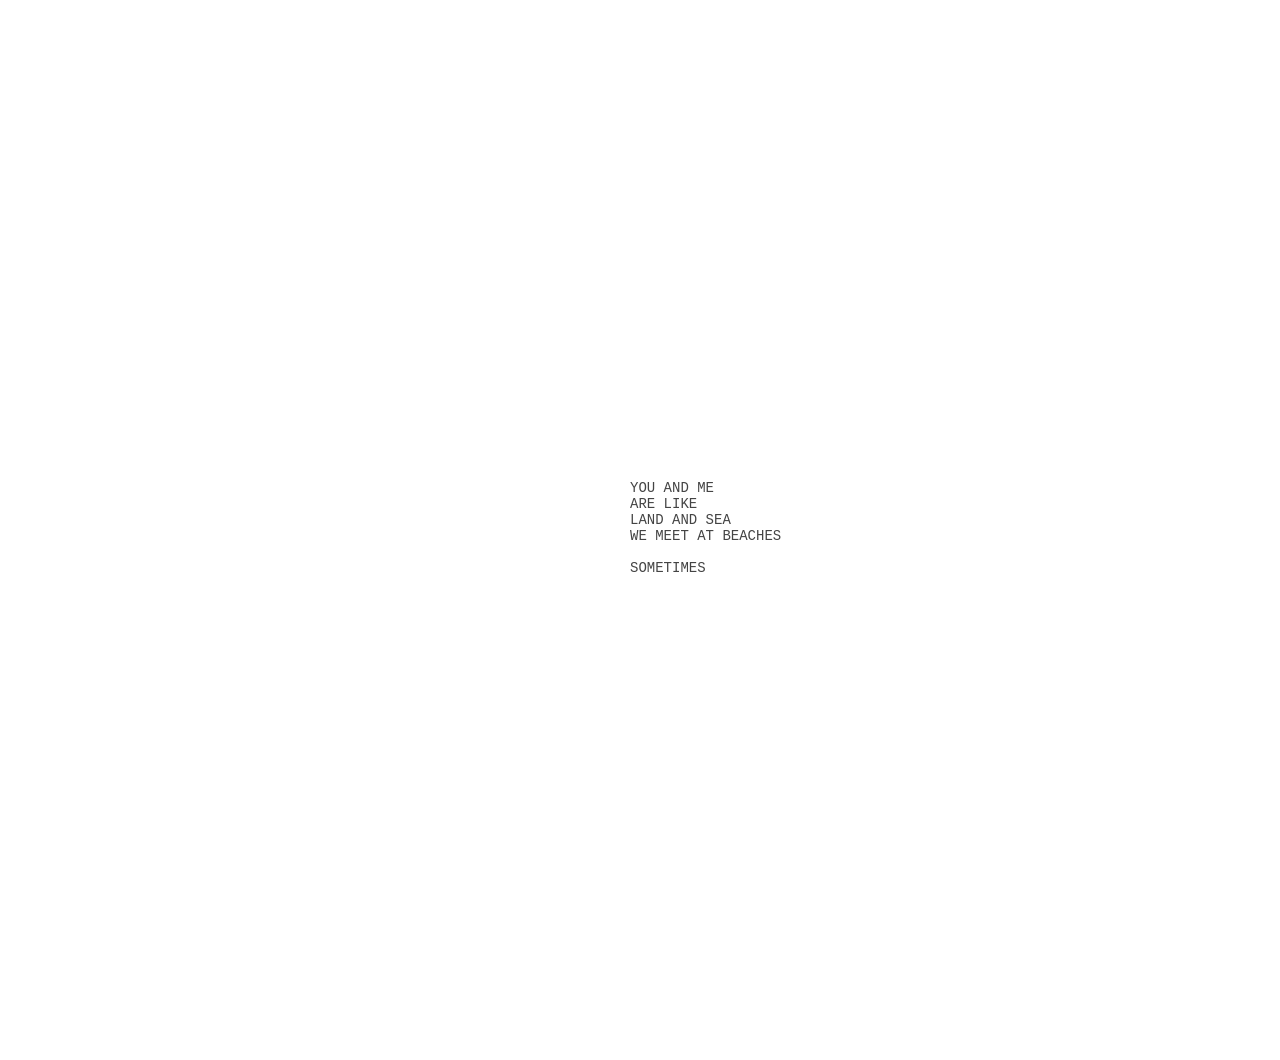
==== commit ce59a6d6: "Add files via upload" ====
--- a/index.html
+++ b/index.html
@@ -1,4 +1,4 @@
-<!doctype html><html id="top"><head><meta charset="utf-8"><meta name="viewport" content="width=device-width,initial-scale=1"><title>Jack Paton</title><style>*{box-sizing:border-box}html{scroll-behavior:smooth}html,body{margin:0;min-height:100%}body{overflow-x:hidden}.site-canvas{position:relative;margin:0 auto}.sobj{position:absolute}.sobj-text{white-space:pre-wrap;overflow:hidden}.sobj-image img{display:block;width:100%;height:100%}.sobj-nav table{width:100%;height:100%;border-collapse:collapse;table-layout:fixed}.sobj-nav td{text-align:center;vertical-align:middle;padding:0 3px}.sobj-nav a{color:inherit;text-decoration:underline;cursor:pointer}</style></head><body><div id="site-wrap" style="margin:0 auto;position:relative"><div id="site-canvas" class="site-canvas"></div></div><script>const S={"designWidth":1200,"pageHeight":4600,"page":{"background":"#ffffff"},"objects":[{"id":"nav-top","type":"nav","x":19,"y":191,"width":1160,"height":28,"z":100,"borderWidth":1,"borderColor":"#444444","background":"#ffffff","fontFamily":"Courier New, Courier, monospace","fontSize":10,"color":"#444444","cells":[{"text":"gigs","scrollTarget":"box-live","link":""},{"text":"about","scrollTarget":"box-sister","link":""},{"text":"cv","scrollTarget":"box-text","link":""},{"text":"contact","scrollTarget":"","link":"mailto:YOUR-EMAIL-HERE"}]},{"id":"box-sister","type":"box","x":0,"y":255,"width":1160,"height":520,"z":1,"borderWidth":0,"borderColor":"#444444","background":"transparent","opacity":1},{"id":"img-sister","type":"image","x":121,"y":1807,"width":737,"height":509,"z":10,"src":"https://res.cloudinary.com/ftbzogfu/image/upload/v1786296175/IMG_2417.jpg","borderWidth":1,"borderColor":"#444444","fit":"cover","opacity":1},{"id":"title-sister","type":"text","x":225,"y":190,"width":540,"height":44,"z":12,"text":"My Sister's Baby — GLARC","fontFamily":"Courier New, Courier, monospace","fontSize":13,"color":"#444444","background":"transparent","fontWeight":700,"align":"left","lineHeight":1.15,"opacity":1},{"id":"list-sister-a","type":"text","x":803,"y":270,"width":330,"height":210,"z":12,"text":"still life\nstill life\nstill life\nstill life\nstill life\nstill life\nstill life\nstill life","fontFamily":"Courier New, Courier, monospace","fontSize":10,"color":"#444444","background":"transparent","fontWeight":400,"align":"left","lineHeight":1.15,"opacity":1},{"id":"list-sister-b","type":"text","x":1030,"y":612,"width":77,"height":105,"z":12,"text":"still life\nstill life\nstill life\nstill life\nstill life\nstill life\nstill life\nstill life","fontFamily":"Courier New, Courier, monospace","fontSize":10,"color":"#444444","background":"transparent","fontWeight":400,"align":"left","lineHeight":1.15,"opacity":1},{"id":"body-sister","type":"text","x":335,"y":1702,"width":760,"height":40,"z":12,"text":"MY SISTER'S BABY— GLARC","fontFamily":"Courier New, Courier, monospace","fontSize":12,"color":"#444444","background":"transparent","fontWeight":400,"align":"left","lineHeight":1.2,"opacity":1},{"id":"box-marilyn","type":"box","x":40,"y":1361,"width":1160,"height":520,"z":1,"borderWidth":0,"borderColor":"#444444","background":"transparent","opacity":1},{"id":"img-marilyn","type":"image","x":57,"y":951,"width":478,"height":459,"z":10,"src":"https://res.cloudinary.com/ftbzogfu/image/upload/v1786296233/a3543726286_10.jpg","borderWidth":1,"borderColor":"#444444","fit":"cover","opacity":1},{"id":"title-marilyn","type":"text","x":278,"y":1302,"width":600,"height":46,"z":12,"text":"Marilyn Monroe — All of Us","fontFamily":"Courier New, Courier, monospace","fontSize":13,"color":"#444444","background":"transparent","fontWeight":700,"align":"left","lineHeight":1.15,"opacity":1},{"id":"marilyn-a","type":"text","x":296,"y":1538,"width":330,"height":180,"z":12,"text":"image\nimage\nimage\nimage\nimage","fontFamily":"Courier New, Courier, monospace","fontSize":10,"color":"#444444","background":"transparent","fontWeight":400,"align":"left","lineHeight":1.15,"opacity":1},{"id":"marilyn-b","type":"text","x":235,"y":2051,"width":330,"height":180,"z":12,"text":"still life\nstill life\nstill life\nstill life","fontFamily":"Courier New, Courier, monospace","fontSize":10,"color":"#444444","background":"transparent","fontWeight":400,"align":"left","lineHeight":1.15,"opacity":1},{"id":"box-anarchy","type":"box","x":20,"y":1490,"width":1160,"height":560,"z":1,"borderWidth":0,"borderColor":"#444444","background":"transparent","opacity":1},{"id":"img-anarchy","type":"image","x":55,"y":1560,"width":125,"height":125,"z":10,"src":"https://res.cloudinary.com/ftbzogfu/image/upload/v1786296817/motor_copy555.jpg","borderWidth":1,"borderColor":"#444444","fit":"cover","opacity":1},{"id":"title-anarchy","type":"text","x":225,"y":1535,"width":520,"height":44,"z":12,"text":"Anarchy 99 mixtape","fontFamily":"Courier New, Courier, monospace","fontSize":13,"color":"#444444","background":"transparent","fontWeight":700,"align":"left","lineHeight":1.15,"opacity":1},{"id":"anarchy-a","type":"text","x":225,"y":1600,"width":330,"height":220,"z":12,"text":"1.\n2.\n3.\n4.\n5.\n6.","fontFamily":"Courier New, Courier, monospace","fontSize":10,"color":"#444444","background":"transparent","fontWeight":400,"align":"left","lineHeight":1.25,"opacity":1},{"id":"anarchy-b","type":"text","x":26,"y":1830,"width":330,"height":220,"z":12,"text":"7.\n8.\n9.\n10.\n11.\n12.","fontFamily":"Courier New, Courier, monospace","fontSize":10,"color":"#444444","background":"transparent","fontWeight":400,"align":"left","lineHeight":1.25,"opacity":1},{"id":"box-live","type":"box","x":20,"y":2190,"width":1160,"height":480,"z":1,"borderWidth":0,"borderColor":"#444444","background":"transparent","opacity":1},{"id":"img-live","type":"image","x":283,"y":1080,"width":497,"height":683,"z":10,"src":"https://res.cloudinary.com/ftbzogfu/image/upload/v1786296233/sperm.jpg","borderWidth":1,"borderColor":"#444444","fit":"cover","opacity":1,"link":"https://www.youtube.com/watch?v=NcV3_INcPbg"},{"id":"title-live","type":"text","x":225,"y":2250,"width":480,"height":44,"z":12,"text":"Performing live","fontFamily":"Courier New, Courier, monospace","fontSize":13,"color":"#444444","background":"transparent","fontWeight":700,"align":"left","lineHeight":1.15,"opacity":1},{"id":"video-live","type":"text","x":225,"y":2320,"width":220,"height":50,"z":12,"text":"video","fontFamily":"Courier New, Courier, monospace","fontSize":10,"color":"#444444","background":"transparent","fontWeight":400,"align":"left","lineHeight":1.2,"opacity":1},{"id":"box-uri","type":"box","x":20,"y":2810,"width":1160,"height":620,"z":1,"borderWidth":0,"borderColor":"#444444","background":"transparent","opacity":1},{"id":"img-uri","type":"image","x":55,"y":2880,"width":125,"height":125,"z":10,"src":"https://res.cloudinary.com/ftbzogfu/image/upload/v1786297069/2026-03-12_19-37_2.jpg","borderWidth":1,"borderColor":"#444444","fit":"cover","opacity":1},{"id":"title-uri","type":"text","x":225,"y":2865,"width":520,"height":50,"z":12,"text":"Uri Geller poster","fontFamily":"Courier New, Courier, monospace","fontSize":16,"color":"#444444","background":"transparent","fontWeight":700,"align":"left","lineHeight":1.15,"opacity":1},{"id":"uri-text","type":"text","x":225,"y":2945,"width":350,"height":130,"z":12,"text":"Uri Geller poster.\n\nhammer / spoon / poster / book","fontFamily":"Courier New, Courier, monospace","fontSize":10,"color":"#444444","background":"transparent","fontWeight":400,"align":"left","lineHeight":1.2,"opacity":1},{"id":"img-hammer","type":"image","x":690,"y":2920,"width":300,"height":210,"z":10,"src":"https://res.cloudinary.com/ftbzogfu/image/upload/v1786296237/hammer.png","borderWidth":1,"borderColor":"#444444","fit":"contain","opacity":1},{"id":"box-text","type":"box","x":20,"y":3610,"width":1160,"height":650,"z":1,"borderWidth":0,"borderColor":"#444444","background":"transparent","opacity":1},{"id":"text-a","type":"text","x":491,"y":47,"width":172,"height":126,"z":12,"text":"I MY WHOLE LIFE\nI MY WHOLE LIFE\nI MY WHOLE LIFE I\nMY WHOLE LIFE I\nMY WHOLE LIFE I","fontFamily":"Courier New, Courier, monospace","fontSize":14,"color":"#444444","background":"transparent","fontWeight":400,"align":"left","lineHeight":1.15,"opacity":1},{"id":"text-b","type":"text","x":590,"y":3680,"width":500,"height":300,"z":12,"text":"YOU AND ME\nARE LIKE\nLAND AND SEA\nWE MEET AT BEACHES\n\nSOMETIMES","fontFamily":"Courier New, Courier, monospace","fontSize":14,"color":"#444444","background":"transparent","fontWeight":400,"align":"left","lineHeight":1.15,"opacity":1},{"id":"image-1787079873859","type":"image","x":29,"y":260,"width":732,"height":521,"z":101,"opacity":1,"src":"https://res.cloudinary.com/ftbzogfu/image/upload/v1787079412/Jack_Day_2-90.jpg","borderWidth":1,"borderColor":"#444444","fit":"cover"},{"id":"nav-1787079923392","type":"nav","x":12,"y":824,"width":1160,"height":28,"z":102,"opacity":1,"borderWidth":1,"borderColor":"#444444","background":"#ffffff","fontFamily":"Courier New, Courier, monospace","fontSize":10,"color":"#444444","cells":[{"text":"gigs","scrollTarget":"","link":""},{"text":"about","scrollTarget":"","link":""},{"text":"cv","scrollTarget":"","link":""},{"text":"contact","scrollTarget":"","link":""}]},{"id":"image-1787080060493","type":"image","x":737,"y":896,"width":379,"height":529,"z":103,"opacity":1,"src":"https://res.cloudinary.com/ftbzogfu/image/upload/v1787080031/D18B0075-8C58-47F1-A1EA-518B94551142.jpg","borderWidth":1,"borderColor":"#444444","fit":"cover"}]};document.body.style.background=S.page.background||'#fff';const C=document.getElementById('site-canvas');
+<!doctype html><html id="top"><head><meta charset="utf-8"><meta name="viewport" content="width=device-width,initial-scale=1"><title>Jack Paton</title><style>*{box-sizing:border-box}html{scroll-behavior:smooth}html,body{margin:0;min-height:100%}body{overflow-x:hidden}.site-canvas{position:relative;margin:0 auto}.sobj{position:absolute}.sobj-text{white-space:pre-wrap;overflow:hidden}.sobj-image img{display:block;width:100%;height:100%}.sobj-nav table{width:100%;height:100%;border-collapse:collapse;table-layout:fixed}.sobj-nav td{text-align:center;vertical-align:middle;padding:0 3px}.sobj-nav a{color:inherit;text-decoration:underline;cursor:pointer}</style></head><body><div id="site-wrap" style="margin:0 auto;position:relative"><div id="site-canvas" class="site-canvas"></div></div><script>const S={"designWidth":1200,"pageHeight":2500,"page":{"background":"#ffffff"},"objects":[{"id":"nav-top","type":"nav","x":19,"y":191,"width":1160,"height":28,"z":100,"borderWidth":1,"borderColor":"#444444","background":"#ffffff","fontFamily":"Courier New, Courier, monospace","fontSize":10,"color":"#444444","cells":[{"text":"gigs","scrollTarget":"box-live","link":""},{"text":"about","scrollTarget":"box-sister","link":""},{"text":"cv","scrollTarget":"box-text","link":""},{"text":"contact","scrollTarget":"","link":"mailto:YOUR-EMAIL-HERE"}]},{"id":"box-sister","type":"box","x":0,"y":266,"width":1160,"height":520,"z":1,"borderWidth":0,"borderColor":"#444444","background":"transparent","opacity":1},{"id":"img-sister","type":"image","x":121,"y":1807,"width":737,"height":509,"z":10,"src":"https://res.cloudinary.com/ftbzogfu/image/upload/v1786296175/IMG_2417.jpg","borderWidth":1,"borderColor":"#444444","fit":"cover","opacity":1},{"id":"title-sister","type":"text","x":225,"y":190,"width":540,"height":44,"z":12,"text":"My Sister's Baby — GLARC","fontFamily":"Courier New, Courier, monospace","fontSize":13,"color":"#444444","background":"transparent","fontWeight":700,"align":"left","lineHeight":1.15,"opacity":1},{"id":"list-sister-a","type":"text","x":569,"y":284,"width":608,"height":304,"z":12,"text":"still life still life still life still life still life still life still life still life still life still life still life still life still life still life still life still life still life still life still life still life still life still life still life still life still life still life still life still life still life still life still life still life still life still life still life still life still life still life still life still life still life still life still life still life still life still life still life still life still life still life still life still life still life still life still life still life still life still life still life still life still life still life still life still life still life still life still life still life still life still life still life still life still life still life still life still life still life still life still life still life still life still life still life still life still life still life still life still life still life still life still life still life still life still life still life still life still life still life still life still life still life still life still life still life still life still life still life still life still life still life still life still life still life still life still life still life still life still life still life still life still life still life still life still life still life still life still life still life still life still life still life still life still life still life still life still life still life still life still life still life still life still life still life still life still life still life still life still life still life still life still life still life still life still life still life still life still life still life still life still life still life still life still life still life still life still life still life still life still life still life still life still life still life still life still life still life still life still life still life still life still life still life still life still life still life still life still life still life still life still life still life still life still life still life still life still life still life still life still life still life still life still life still life still life still life still life still life still life still life still life still life still life still life still life still life still life still life still life still life still life\n\n","fontFamily":"Courier New, Courier, monospace","fontSize":10,"color":"#444444","background":"transparent","fontWeight":400,"align":"left","lineHeight":1.15,"opacity":1},{"id":"list-sister-b","type":"text","x":239,"y":643,"width":77,"height":105,"z":12,"text":"still life\nstill life\nstill life\nstill life\nstill life\nstill life\nstill life\nstill life","fontFamily":"Courier New, Courier, monospace","fontSize":10,"color":"#444444","background":"transparent","fontWeight":400,"align":"left","lineHeight":1.15,"opacity":1},{"id":"body-sister","type":"text","x":335,"y":1702,"width":760,"height":40,"z":12,"text":"MY SISTER'S BABY— GLARC","fontFamily":"Courier New, Courier, monospace","fontSize":12,"color":"#444444","background":"transparent","fontWeight":400,"align":"left","lineHeight":1.2,"opacity":1},{"id":"box-marilyn","type":"box","x":40,"y":1361,"width":1160,"height":520,"z":1,"borderWidth":0,"borderColor":"#444444","background":"transparent","opacity":1},{"id":"img-marilyn","type":"image","x":301,"y":1187,"width":478,"height":459,"z":10,"src":"https://res.cloudinary.com/ftbzogfu/image/upload/v1786296233/a3543726286_10.jpg","borderWidth":1,"borderColor":"#444444","fit":"cover","opacity":1},{"id":"title-marilyn","type":"text","x":278,"y":1302,"width":600,"height":46,"z":12,"text":"Marilyn Monroe — All of Us","fontFamily":"Courier New, Courier, monospace","fontSize":13,"color":"#444444","background":"transparent","fontWeight":700,"align":"left","lineHeight":1.15,"opacity":1},{"id":"marilyn-a","type":"text","x":296,"y":1538,"width":330,"height":180,"z":12,"text":"image\nimage\nimage\nimage\nimage","fontFamily":"Courier New, Courier, monospace","fontSize":10,"color":"#444444","background":"transparent","fontWeight":400,"align":"left","lineHeight":1.15,"opacity":1},{"id":"marilyn-b","type":"text","x":235,"y":2051,"width":330,"height":180,"z":12,"text":"still life\nstill life\nstill life\nstill life","fontFamily":"Courier New, Courier, monospace","fontSize":10,"color":"#444444","background":"transparent","fontWeight":400,"align":"left","lineHeight":1.15,"opacity":1},{"id":"box-anarchy","type":"box","x":20,"y":1490,"width":1160,"height":560,"z":1,"borderWidth":0,"borderColor":"#444444","background":"transparent","opacity":1},{"id":"img-anarchy","type":"image","x":55,"y":1560,"width":125,"height":125,"z":10,"src":"https://res.cloudinary.com/ftbzogfu/image/upload/v1786296817/motor_copy555.jpg","borderWidth":1,"borderColor":"#444444","fit":"cover","opacity":1},{"id":"title-anarchy","type":"text","x":225,"y":1535,"width":520,"height":44,"z":12,"text":"Anarchy 99 mixtape","fontFamily":"Courier New, Courier, monospace","fontSize":13,"color":"#444444","background":"transparent","fontWeight":700,"align":"left","lineHeight":1.15,"opacity":1},{"id":"anarchy-a","type":"text","x":225,"y":1600,"width":330,"height":220,"z":12,"text":"1.\n2.\n3.\n4.\n5.\n6.","fontFamily":"Courier New, Courier, monospace","fontSize":10,"color":"#444444","background":"transparent","fontWeight":400,"align":"left","lineHeight":1.25,"opacity":1},{"id":"anarchy-b","type":"text","x":26,"y":1830,"width":330,"height":220,"z":12,"text":"7.\n8.\n9.\n10.\n11.\n12.","fontFamily":"Courier New, Courier, monospace","fontSize":10,"color":"#444444","background":"transparent","fontWeight":400,"align":"left","lineHeight":1.25,"opacity":1},{"id":"box-live","type":"box","x":20,"y":2190,"width":1160,"height":480,"z":1,"borderWidth":0,"borderColor":"#444444","background":"transparent","opacity":1},{"id":"img-live","type":"image","x":38,"y":862,"width":425,"height":533,"z":10,"src":"https://res.cloudinary.com/ftbzogfu/image/upload/v1786296233/sperm.jpg","borderWidth":1,"borderColor":"#444444","fit":"cover","opacity":1,"link":"https://www.youtube.com/watch?v=NcV3_INcPbg"},{"id":"title-live","type":"text","x":225,"y":2250,"width":480,"height":44,"z":12,"text":"Performing live","fontFamily":"Courier New, Courier, monospace","fontSize":13,"color":"#444444","background":"transparent","fontWeight":700,"align":"left","lineHeight":1.15,"opacity":1},{"id":"video-live","type":"text","x":225,"y":2320,"width":220,"height":50,"z":12,"text":"video","fontFamily":"Courier New, Courier, monospace","fontSize":10,"color":"#444444","background":"transparent","fontWeight":400,"align":"left","lineHeight":1.2,"opacity":1},{"id":"box-uri","type":"box","x":20,"y":2810,"width":1160,"height":620,"z":1,"borderWidth":0,"borderColor":"#444444","background":"transparent","opacity":1},{"id":"img-uri","type":"image","x":55,"y":2880,"width":125,"height":125,"z":10,"src":"https://res.cloudinary.com/ftbzogfu/image/upload/v1786297069/2026-03-12_19-37_2.jpg","borderWidth":1,"borderColor":"#444444","fit":"cover","opacity":1},{"id":"title-uri","type":"text","x":225,"y":2865,"width":520,"height":50,"z":12,"text":"Uri Geller poster","fontFamily":"Courier New, Courier, monospace","fontSize":16,"color":"#444444","background":"transparent","fontWeight":700,"align":"left","lineHeight":1.15,"opacity":1},{"id":"uri-text","type":"text","x":225,"y":2945,"width":350,"height":130,"z":12,"text":"Uri Geller poster.\n\nhammer / spoon / poster / book","fontFamily":"Courier New, Courier, monospace","fontSize":10,"color":"#444444","background":"transparent","fontWeight":400,"align":"left","lineHeight":1.2,"opacity":1},{"id":"img-hammer","type":"image","x":690,"y":2920,"width":300,"height":210,"z":10,"src":"https://res.cloudinary.com/ftbzogfu/image/upload/v1786296237/hammer.png","borderWidth":1,"borderColor":"#444444","fit":"contain","opacity":1},{"id":"box-text","type":"box","x":20,"y":3610,"width":1160,"height":650,"z":1,"borderWidth":0,"borderColor":"#444444","background":"transparent","opacity":1},{"id":"text-a","type":"text","x":558,"y":46,"width":172,"height":126,"z":12,"text":"I MY WHOLE LIFE\nI MY WHOLE LIFE\nI MY WHOLE LIFE I\nMY WHOLE LIFE I\nMY WHOLE LIFE I","fontFamily":"Courier New, Courier, monospace","fontSize":14,"color":"#444444","background":"transparent","fontWeight":400,"align":"left","lineHeight":1.15,"opacity":1},{"id":"text-b","type":"text","x":590,"y":3680,"width":500,"height":300,"z":12,"text":"YOU AND ME\nARE LIKE\nLAND AND SEA\nWE MEET AT BEACHES\n\nSOMETIMES","fontFamily":"Courier New, Courier, monospace","fontSize":14,"color":"#444444","background":"transparent","fontWeight":400,"align":"left","lineHeight":1.15,"opacity":1},{"id":"image-1787079873859","type":"image","x":29,"y":260,"width":515,"height":341,"z":101,"opacity":1,"src":"https://res.cloudinary.com/ftbzogfu/image/upload/v1787079412/Jack_Day_2-90.jpg","borderWidth":1,"borderColor":"#444444","fit":"cover"},{"id":"nav-1787079923392","type":"nav","x":14,"y":784,"width":1160,"height":28,"z":102,"opacity":1,"borderWidth":1,"borderColor":"#444444","background":"#ffffff","fontFamily":"Courier New, Courier, monospace","fontSize":10,"color":"#444444","cells":[{"text":"gigs","scrollTarget":"","link":""},{"text":"about","scrollTarget":"","link":""},{"text":"cv","scrollTarget":"","link":""},{"text":"contact","scrollTarget":"","link":""}]},{"id":"image-1787080060493","type":"image","x":737,"y":896,"width":379,"height":529,"z":103,"opacity":1,"src":"https://res.cloudinary.com/ftbzogfu/image/upload/v1787080031/D18B0075-8C58-47F1-A1EA-518B94551142.jpg","borderWidth":1,"borderColor":"#444444","fit":"cover"},{"id":"text-1787080473099","type":"text","x":60,"y":70,"width":380,"height":120,"z":104,"opacity":1,"text":"New text","fontFamily":"Courier New, Courier, monospace","fontSize":12,"color":"#444444","background":"transparent","fontWeight":400,"align":"left","lineHeight":1.2}]};document.body.style.background=S.page.background||'#fff';const C=document.getElementById('site-canvas');
   function R(){C.innerHTML='';const k=Math.min(1,window.innerWidth/S.designWidth);C.style.width=S.designWidth+'px';C.style.height=S.pageHeight+'px';C.style.transform='scale('+k+')';C.style.transformOrigin='top left';C.parentElement.style.width=(S.designWidth*k)+'px';C.parentElement.style.height=(S.pageHeight*k)+'px';
   S.objects.slice().sort((a,b)=>(a.z||1)-(b.z||1)).forEach(o=>{const el=document.createElement('div');el.id=o.id;el.className='sobj sobj-'+o.type;el.style.left=o.x+'px';el.style.top=o.y+'px';el.style.width=o.width+'px';el.style.height=o.height+'px';el.style.zIndex=o.z||1;el.style.opacity=o.opacity??1;
   if(o.type==='text'){el.textContent=o.text||'';el.style.fontFamily=o.fontFamily;el.style.fontSize=(o.fontSize||12)+'px';el.style.color=o.color;el.style.background=o.background||'transparent';el.style.fontWeight=o.fontWeight||400;el.style.textAlign=o.align||'left';el.style.lineHeight=o.lineHeight||1.2;}
